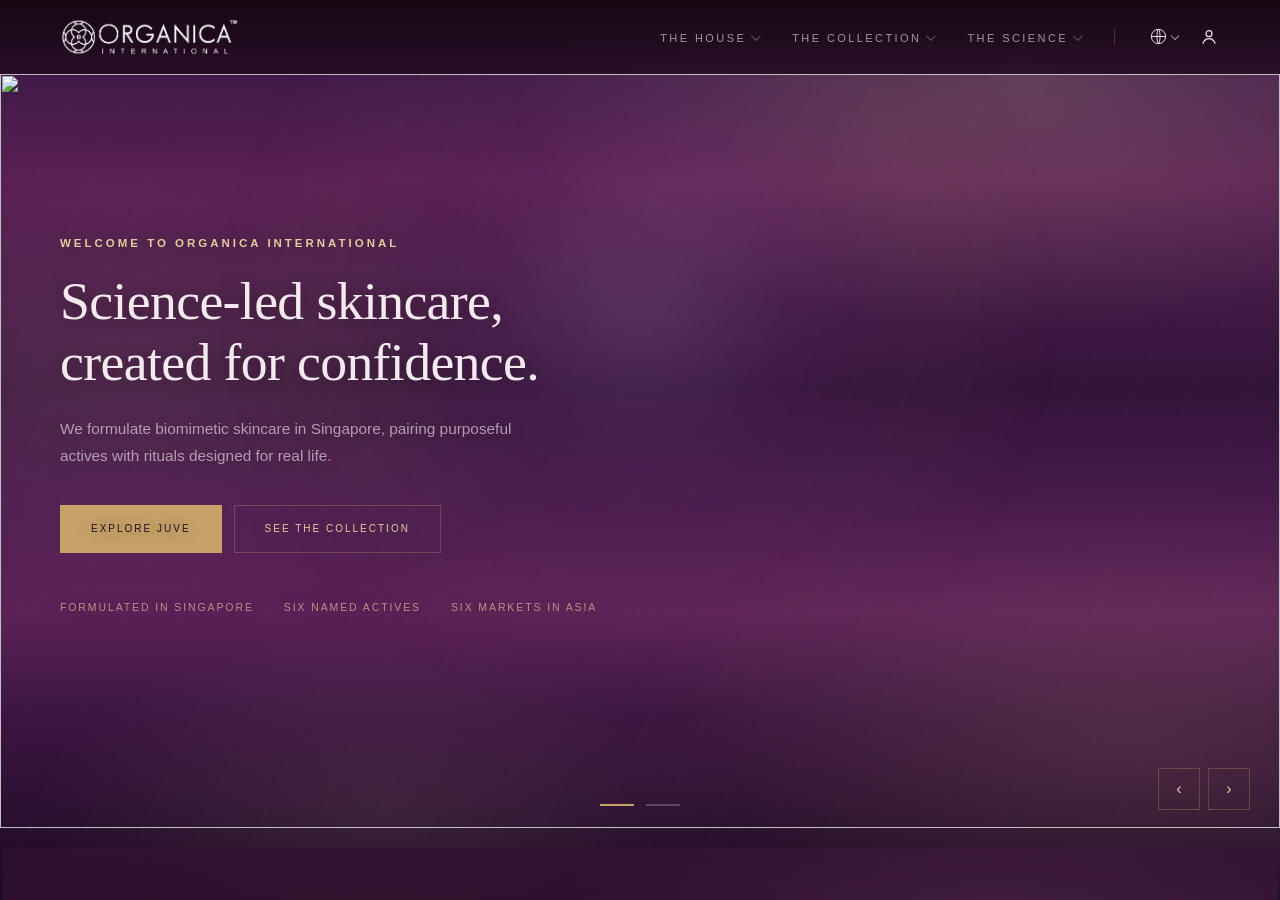
==== index.html @ 096756c6 "update" ====
<!DOCTYPE html>
<html lang="en">
<head>
<meta charset="utf-8">
<meta name="viewport" content="width=device-width, initial-scale=1">
<title>Home — Organica International</title>
<link rel="stylesheet" href="assets/css/style.css?v=47">
</head>
<body class="home-page">
<header id="hdr">
  <div class="wrap nav">
    <a class="mark" href="index.html"><img src="assets/images/brand/logo.png" alt="Organica International"></a>
    <div class="navright">
      <div class="navlink">
        <a href="index.html" data-i="nav_house">The House<span class="car"></span></a>
        <div class="navdrop">
          <a href="house.html#story" data-i="d_story">About Us</a>
          <a href="house.html#contact" data-i="d_contact">Contact Us</a>
        </div>
      </div>
      <div class="navlink">
        <a href="shop.html" data-i="nav_collection">The Collection<span class="car"></span></a>
        <div class="navdrop">
          <a href="product-juve.html">JUVE</a>
          <a href="product-mask.html">Bright Mask</a>
          <a href="product-prepe.html">ProBio Prepé</a>
        </div>
      </div>
      <div class="navlink">
        <a href="learn.html" data-i="nav_science">The Science<span class="car"></span></a>
        <div class="navdrop">
          <a href="learn.html#blog" data-i="d_blog">Blog Posts</a>
          <a href="learn.html#videos" data-i="d_videos">Videos</a>
        </div>
      </div>
      <span class="navsep"></span>
      <div class="navicons">
        <div class="lang" id="lang">
          <button class="lang-btn" onclick="event.stopPropagation();document.getElementById('lang').classList.toggle('open')" aria-label="Language">
            <svg viewBox="0 0 24 24" width="19" height="19" stroke="currentColor" stroke-width="1.2" fill="none"><circle cx="12" cy="12" r="9"/><path d="M3 12h18M12 3c2.6 2.7 2.6 15.3 0 18M12 3c-2.6 2.7-2.6 15.3 0 18"/></svg>
            <span class="car"></span>
          </button>
          <div class="langmenu">
            <button onclick="setLang('en')" data-l="en">English</button>
            <button onclick="setLang('zh')" data-l="zh">中文</button>
            <button onclick="setLang('th')" data-l="th">ไทย</button>
            <button onclick="setLang('ko')" data-l="ko">한국어</button>
            <button onclick="setLang('ja')" data-l="ja">日本語</button>
          </div>
        </div>
        <button class="icon-btn" onclick="openAcct('signin')" aria-label="Account" data-i-title="nav_account">
          <svg viewBox="0 0 24 24"><circle cx="12" cy="8" r="3.6"/><path d="M4.5 20c1.6-4 5-6 7.5-6s5.9 2 7.5 6"/></svg>
        </button>
        <button class="burger" type="button" onclick="toggleDrawer(event)" aria-label="Open navigation" aria-controls="drawer" aria-expanded="false"><i></i><i></i><i></i></button>
      </div>
    </div>
  </div>
</header>

<nav class="drawer" id="drawer" aria-label="Mobile navigation">
  <div class="drawer-group"><div class="drawer-row"><a href="index.html" data-i="nav_house">The House</a><button class="drawer-toggle" type="button" onclick="toggleDrawerGroup(event,this)" aria-label="Show House links" aria-expanded="false"><i></i></button></div><div class="drawer-panel"><a class="drawer-sub" href="house.html#story" data-i="d_story">About Us</a><a class="drawer-sub" href="house.html#contact" data-i="d_contact">Contact Us</a></div></div>
  <div class="drawer-group"><div class="drawer-row"><a href="shop.html" data-i="nav_collection">The Collection</a><button class="drawer-toggle" type="button" onclick="toggleDrawerGroup(event,this)" aria-label="Show Collection links" aria-expanded="false"><i></i></button></div><div class="drawer-panel"><a class="drawer-sub" href="product-juve.html">JUVE</a><a class="drawer-sub" href="product-mask.html">Bright Mask</a><a class="drawer-sub" href="product-prepe.html">ProBio Prepé</a></div></div>
  <div class="drawer-group"><div class="drawer-row"><a href="learn.html" data-i="nav_science">The Science</a><button class="drawer-toggle" type="button" onclick="toggleDrawerGroup(event,this)" aria-label="Show Science links" aria-expanded="false"><i></i></button></div><div class="drawer-panel"><a class="drawer-sub" href="learn.html#blog" data-i="d_blog">Blog Posts</a><a class="drawer-sub" href="learn.html#videos" data-i="d_videos">Videos</a></div></div>
</nav>

<!-- Landing-only scroll viewport. All snap and motion rules are scoped to this wrapper. -->
<div id="landing-page-wrapper">
<main>
<section class="hero" id="top">
  <div class="slides" id="slides">
    <div class="slide hero-art-slide on">
      <img class="hero-art-bg" src="assets/images/hero/Banner%20main.png" alt="" aria-hidden="true">
      <div class="wrap sgrid">
        <div class="scopy">
          <p class="eyebrow" data-i="s1_eyebrow">Welcome to Organica International</p>
          <h1 data-i="s1_h">Science-led skincare, created for confidence.</h1>
          <p class="lede" data-i="s1_p">We formulate biomimetic skincare in Singapore, pairing purposeful actives with rituals designed for real life.</p>
          <div class="scta">
            <a class="btn btn-solid" href="product-juve.html" data-i="s1_cta1">Explore JUVE</a>
            <a class="btn btn-ghost" href="shop.html" data-i="s1_cta2">See the collection</a>
          </div>
          <div class="smeta">
            <span data-i="s1_m1">Formulated in Singapore</span>
            <span data-i="s1_m2">Six named actives</span>
            <span data-i="s1_m3">Six markets in Asia</span>
          </div>
        </div>
        <div class="stage"><img class="hbottle" src="[data-uri]" alt="JUVE facial mist"></div>
      </div>
    </div>
    <div class="slide slide-media slide-banner">
      <picture>
        <source media="(max-width: 700px)" srcset="assets/images/hero/Banner%202%20Mobile.jpg">
        <img class="simg" src="assets/images/hero/Banner%202.jpg" alt="Organica product banners for JUVE, Bright+ and ProBio Prepé">
      </picture>
    </div>
  </div>
  <div class="dots" id="dots"></div>
  <div class="arrows"><button onclick="go(-1)" aria-label="Previous">‹</button><button onclick="go(1)" aria-label="Next">›</button></div>
</section>

<section class="tagline discovery-chapter" id="discover-organica"><div class="wrap discovery-heading">
  <p class="eyebrow" data-i="discover_organica">Discover Organica</p>
  <h2 data-i="tag_h">Formulated close to home. Explained all the way through.</h2>
  <p class="tag-p" data-i="tag_p">Organica International is the skincare arm of a Singapore beauty group with forty years behind it — built for Asian skin and climate rather than adapted from somewhere else, with every active named so nothing has to be taken on faith.</p>
</div>
<div class="wrap discovery-destinations">
  <div class="explore">
    <a class="expcard" href="house.html">
      <div class="ph-bg"><img src="assets/images/landing/The house.png" alt="Organica skincare specialist examining a formulation in the laboratory"></div>
      <div class="body">
        <span class="n">01</span>
        <h3 data-i="e1_h">The House</h3>
        <p data-i="e1_p">Discover the heritage, expertise and milestones that shaped Organica’s approach to purposeful skincare.</p>
        <span class="go2"><span></span><em style="font-style:normal" data-i="t_go">Enter</em></span>
      </div>
    </a>
    <a class="expcard" href="shop.html">
      <div class="ph-bg"><img src="assets/images/landing/The Collection.png" alt="The Organica skincare collection arranged in a formulation laboratory"></div>
      <div class="body">
        <span class="n">02</span>
        <h3 data-i="e2_h">The Collection</h3>
        <p data-i="e2_p">Explore biomimetic skincare created around purposeful actives, complementary rituals and clearly explained formulations.</p>
        <span class="go2"><span></span><em style="font-style:normal" data-i="t_go">Enter</em></span>
      </div>
    </a>
    <a class="expcard" href="learn.html">
      <div class="ph-bg"><img src="assets/images/landing/The Science.png" alt="Skincare formulation science illustrated with molecular structures and serum textures"></div>
      <div class="body">
        <span class="n">03</span>
        <h3 data-i="e3_h">The Science</h3>
        <p data-i="e3_p">Discover the ingredients, formulation technologies and guided rituals behind visible, effective skincare results.</p>
        <span class="go2"><span></span><em style="font-style:normal" data-i="t_go">Enter</em></span>
      </div>
    </a>
  </div>
  <a class="discovery-next" href="#guided-rituals"><span data-i="see_guided_rituals">See Guided Rituals</span><i aria-hidden="true">&#8595;</i></a>
</div></section>

<section class="section home-video" id="guided-rituals"><div class="wrap">
  <div class="shead" style="text-align:center;max-width:none">
    <p class="eyebrow" data-i="home_vid_eyebrow">Guided Rituals</p>
    <h2 data-i="home_vid_h">Discover the Rituals Behind Radiant Skin</h2>
    <p class="ritual-intro" data-i="home_vid_p">A curated video guide to using each Organica ritual with clarity and confidence.</p>
  </div>
  <div class="ritual-carousel" id="ritualCarousel" tabindex="0" aria-label="Organica ritual videos">
    <button class="ritual-arrow ritual-prev" type="button" aria-label="Previous video">‹</button>
    <div class="ritual-viewport">
      <div class="ritual-track">
        <a class="vidcard ritual-slide" href="https://youtu.be/va2E1YOjwcc" target="_blank" rel="noopener">
          <div class="frame"><img src="assets/images/video/video-thumb-juve.jpg" alt="JUVE video"><div class="play"></div></div>
          <div class="b"><h4 data-i="home_vid_juve_h">Rediscover the Beauty of Youthful-Looking Skin | JUVE Biomimetic Stem Cell Activator</h4></div>
        </a>
        <a class="vidcard ritual-slide" href="https://youtu.be/pMdF0AbaLTM" target="_blank" rel="noopener">
          <div class="frame"><img src="assets/images/video/video-thumb-brightmask.jpg" alt="Bright+ video"><div class="play"></div></div>
          <div class="b"><h4 data-i="home_vid_mask_h">90 Days to Brighter, Smoother &amp; Radiant-Looking Skin | Discover Bright+ Fullerene Fibre Silk Mask</h4></div>
        </a>
        <a class="vidcard ritual-slide" href="https://youtu.be/SM0hr0c4k_A?si=zeN3kI72yrWNc-8s" target="_blank" rel="noopener">
          <div class="frame"><img src="assets/images/video/video-thumb-prepe.jpg" alt="ProBio Prepé video"><div class="play"></div></div>
          <div class="b"><h4 data-i="home_vid_prepe_h">Not Your Average Cleanser, ProBio Prepé | 6-in-1 Probiotic Skincare Innovation</h4></div>
        </a>
      </div>
    </div>
    <button class="ritual-arrow ritual-next" type="button" aria-label="Next video">›</button>
    <div class="ritual-dots" aria-label="Choose a video"></div>
  </div>
</div></section>

</main>
<footer>
  <div class="wrap">
    <div class="fgrid">
      <div>
        <a class="mark footer-mark" href="index.html"><img src="assets/images/brand/logo.png" alt="Organica International"></a>
        <p style="margin-top:16px;max-width:34ch" data-i="footer_desc">Biomimetic skincare formulated in Singapore, sold across six markets in Asia.</p>
      </div>
      <div><h4 data-i="f_shop">Discover</h4><ul>
        <li><a href="product-juve.html">JUVE</a></li>
        <li><a href="product-mask.html">Bright Mask</a></li>
        <li><a href="product-prepe.html">ProBio Prepé</a></li></ul></div>
      <div><h4 data-i="f_company">Company</h4><ul>
        <li><a href="house.html" data-i="nav_house">The House</a></li>
        <li><a href="learn.html" data-i="nav_learn">Learn</a></li>
        <li></li>
        <li><a href="house.html#contact" data-i="f_contact">Contact</a></li></ul></div>
    </div>
    <div class="fbase">
      <span data-i="footer_copyright">© 2026 Organica International</span>
    </div>
  </div>
</footer>
</div>

<div class="scrim" id="scrim" onclick="closeAcct()"></div>
<aside class="acct" id="acct" role="dialog" aria-label="Account">
  <div class="atop">
    <p class="eyebrow" data-i="nav_account">Account</p>
    <button onclick="closeAcct()" aria-label="Close" style="font-size:21px">×</button>
  </div>
  <p class="gate" id="gatemsg"></p>
  <div class="atabs" id="atabs">
    <button class="on" onclick="atab('signin')" data-i="a_signin">Sign in</button>
    <button onclick="atab('create')" data-i="a_create">Create account</button>
  </div>
  <div class="abody">
    <div id="v-signin">
      <div class="field"><label data-i="a_email">Email</label><input type="email" placeholder="you@email.com"></div>
      <div class="field"><label data-i="a_pw">Password</label><input type="password" placeholder="••••••••"></div>
      <button class="btn btn-solid" onclick="atab('member')" data-i="a_signin">Sign in</button>
      <p class="helper"><a href="#" data-i="a_forgot">Reset your password</a></p>
      <div class="divider" data-i="or">or</div>
      <p class="helper" data-i="a_guest">You can also check out as a guest. We will create an account for you on the confirmation page, with your order already in it.</p>
    </div>
    <div id="v-create" class="hidden">
      <div class="field"><label data-i="a_name">Name</label><input placeholder="Full name"></div>
      <div class="field"><label data-i="a_email">Email</label><input type="email" placeholder="you@email.com"></div>
      <div class="field"><label data-i="a_pw">Password</label><input type="password" placeholder="At least 8 characters"></div>
      <button class="btn btn-solid" onclick="atab('member')" data-i="a_create">Create account</button>
      <p class="helper" data-i="a_createnote">An account saves your delivery details, tracks your course, and holds the credit earned on every order.</p>
    </div>
    <div id="v-member" class="hidden">
      <p class="eyebrow" data-i="a_signedin">Signed in</p>
      <h3 style="margin:8px 0 24px;font-size:26px">Fei</h3>
      <div class="bals">
        <div class="bal"><p class="k" data-i="a_credit">Store credit</p><p class="v">&mdash;</p><p class="s" data-i="a_credit_s">Applied at checkout</p></div>
        <div class="bal"><p class="k" data-i="a_referrals">Referrals</p><p class="v">&mdash;</p><p class="s" data-i="a_referrals_s">Credit earned</p></div>
      </div>
      <p class="eyebrow" style="margin-bottom:4px" data-i="a_current">Current course</p>
      <div class="arow"><strong>JUVE</strong><span>&mdash;</span></div>
      <div class="arow"><strong data-i="a_next">Next delivery</strong><span data-i="not_scheduled">Not scheduled</span></div>
      <div class="arow"><strong data-i="a_orders">Order history</strong><span>&mdash;</span></div>
      <div class="arow"><strong data-i="a_addr">Delivery address</strong><span data-i="edit">Edit</span></div>
      <button class="btn btn-ghost" style="margin-top:24px;width:100%" onclick="atab('signin')" data-i="a_signout">Sign out</button>
    </div>
  </div>
</aside>

<script src="assets/js/app.js?v=28"></script>
</body>
</html>
---- assets/css/style.css ----
:root{
  --gold:#C6A268; --gold-lt:#E4CB9E; --gold-dim:rgba(198,162,104,.3);
  --rose:#B4738D; --txt:#F3E9EE; --txt-dim:rgba(243,233,238,.62); --txt-fade:rgba(243,233,238,.4);
  --glass:rgba(255,255,255,.045); --glass-hi:rgba(255,255,255,.08);
  --display:"Didot","Bodoni MT","Playfair Display",Georgia,serif;
  --body:"Helvetica Neue",Helvetica,Arial,sans-serif;
  --sans:var(--body);
  --plum-950:#1B0916;
  --plum-900:#220B20;
  --plum-800:#32122F;
  --line:rgba(198,162,104,.22);
  --ease-luxe:cubic-bezier(.22,1,.36,1);
  --content:1220px;
  --radius-sm:2px;
  --nav:74px;
}
*{box-sizing:border-box;margin:0;padding:0}
html{scroll-behavior:smooth;background:#1B0916}
body{
  font-family:var(--body);font-size:16px;line-height:1.65;color:var(--txt);
  -webkit-font-smoothing:antialiased;overflow-x:hidden;
  background:linear-gradient(180deg,
    #33123F 0%, #431A4A 9%, #571F52 20%, #451A47 31%,
    #33143A 43%, #481A4C 56%, #5B2258 68%, #3B1540 80%,
    #2A0F30 91%, #1C0A22 100%);
  background-attachment:scroll;
}
body::before{content:"";position:fixed;inset:0;z-index:0;pointer-events:none;
  background:
    radial-gradient(65% 44% at 80% 10%,rgba(228,203,158,.2),transparent 62%),
    radial-gradient(55% 42% at 10% 42%,rgba(196,120,150,.22),transparent 64%),
    radial-gradient(60% 44% at 88% 82%,rgba(198,162,104,.16),transparent 66%),
    radial-gradient(40% 30% at 30% 90%,rgba(228,203,158,.1),transparent 70%)}
body::after{content:"";position:fixed;inset:0;z-index:0;pointer-events:none;opacity:.5;
  background:repeating-linear-gradient(114deg,rgba(228,203,158,.035) 0 1px,transparent 1px 52px)}
main,header,footer,.overlay,.acct,.scrim{position:relative;z-index:1}
a{color:inherit;text-decoration:none}
button{font:inherit;cursor:pointer;border:0;background:none;color:inherit}
:focus-visible{outline:2px solid var(--gold);outline-offset:3px}
h1,h2,h3{font-family:var(--display);font-weight:400;line-height:1.12}
h2{font-size:clamp(32px,4.8vw,58px)}
.wrap{max-width:1220px;margin:0 auto;padding:0 30px}
.eyebrow{font-size:11.5px;letter-spacing:.3em;text-transform:uppercase;color:var(--gold-lt);font-weight:600}
.lede{font-size:16.5px;line-height:1.75;color:var(--txt-dim);max-width:56ch}
.section{padding:110px 0;position:relative;z-index:1}
.shead{max-width:900px;margin-bottom:52px}
.shead h2{margin:14px 0 16px}
.ph{border:1px dashed rgba(198,162,104,.7);padding:2px 8px;font-size:11px;color:var(--gold-lt);display:inline-block;background:rgba(198,162,104,.08);letter-spacing:.04em}
.btn{display:inline-block;padding:15px 32px;font-size:10.5px;letter-spacing:.22em;text-transform:uppercase;border:1px solid var(--gold);transition:.3s;text-align:center;white-space:nowrap}
.btn-solid{background:var(--gold);color:#25101F;border-color:var(--gold)}
.btn-solid:hover{background:var(--gold-lt);border-color:var(--gold-lt)}
.btn-ghost{color:var(--gold-lt);border-color:var(--gold-dim)}
.btn-ghost:hover{background:rgba(198,162,104,.12);border-color:var(--gold)}

/* ================== NAV ================== */
header{position:fixed;inset:0 0 auto 0;z-index:70;transition:background .35s,box-shadow .35s,backdrop-filter .35s}
header::before{content:"";position:absolute;inset:0;background:linear-gradient(rgba(20,7,16,.55),transparent);transition:opacity .35s;pointer-events:none}
header.solid{background:rgba(30,11,24,.86);backdrop-filter:blur(18px);box-shadow:0 1px 0 rgba(198,162,104,.18)}
header.solid::before{opacity:0}
.nav{display:flex;align-items:center;height:var(--nav);position:relative;z-index:2}
.mark{font-family:var(--display);font-size:18px;letter-spacing:.24em;color:var(--txt);white-space:nowrap;margin-right:auto}
.mark small{display:block;font-family:var(--body);font-size:7.5px;letter-spacing:.36em;color:var(--txt-fade);margin-top:3px}
.mark img{display:block;height:38px;width:auto}
.navright{display:flex;align-items:center;gap:34px}
.navright a,.navright>button{font-size:11px;letter-spacing:.22em;text-transform:uppercase;color:var(--txt-dim);transition:color .25s;white-space:nowrap}
.navright a:hover,.navright>button:hover{color:var(--txt)}
.navsep{width:1px;height:16px;background:rgba(198,162,104,.28)}
.cart{display:flex;align-items:center;gap:8px}
.cart .n{display:grid;place-items:center;min-width:17px;height:17px;border-radius:9px;background:var(--gold);color:#25101F;font-size:10px;letter-spacing:0;padding:0 5px}
.globe{display:grid;place-items:center;width:20px;height:20px}
.globe svg{width:17px;height:17px;stroke:currentColor;fill:none;stroke-width:1.1}
.lang{position:relative;display:flex;align-items:center}
.langmenu{position:absolute;top:calc(100% + 16px);right:0;background:rgba(38,15,30,.97);backdrop-filter:blur(18px);border:1px solid rgba(198,162,104,.25);min-width:158px;padding:6px 0;opacity:0;visibility:hidden;transform:translateY(-6px);transition:.22s;box-shadow:0 18px 46px rgba(0,0,0,.45)}
.lang.open .langmenu{opacity:1;visibility:visible;transform:none}
.langmenu button{display:block;width:100%;text-align:left;padding:10px 18px;font-size:13px;letter-spacing:.03em;text-transform:none;color:var(--txt-dim)}
.langmenu button:hover{background:rgba(198,162,104,.12);color:var(--txt)}
.langmenu button[aria-current="true"]{color:var(--gold-lt)}
.burger{display:none;flex-direction:column;gap:4px;width:22px}
.burger i{height:1px;background:currentColor}
.drawer{position:fixed;inset:var(--nav) 0 auto 0;background:rgba(30,11,24,.97);backdrop-filter:blur(18px);border-bottom:1px solid rgba(198,162,104,.2);transform:translateY(-130%);transition:transform .4s cubic-bezier(.22,1,.36,1);z-index:65;padding:10px 30px 24px}
.drawer.open{transform:none}
.drawer a{display:block;padding:16px 0;font-size:12px;letter-spacing:.22em;text-transform:uppercase;border-bottom:1px solid rgba(198,162,104,.16);color:var(--txt-dim)}
.drawer a.drawer-sub{padding:10px 0 10px 18px;font-size:10px;letter-spacing:.14em;color:var(--gold-lt);border-bottom-color:rgba(198,162,104,.1)}

/* ================== HERO CAROUSEL ================== */
.hero{position:relative;min-height:92svh;padding-top:var(--nav);overflow:hidden}
.slides{position:relative;min-height:calc(92svh - var(--nav))}
.slide{position:absolute;inset:0;opacity:0;visibility:hidden;transition:opacity .9s ease,visibility .9s;display:flex;align-items:center}
.slide.on{opacity:1;visibility:visible}
.sgrid{display:grid;grid-template-columns:1.02fr .98fr;gap:30px;align-items:center;width:100%}
.scopy{padding:40px 0 90px}
.slide h1{font-size:clamp(32px,4.2vw,54px);margin:20px 0 24px}
.scta{display:flex;gap:12px;flex-wrap:wrap;margin-top:36px}
.smeta{margin-top:46px;display:flex;gap:30px;flex-wrap:wrap;font-size:10.5px;letter-spacing:.18em;text-transform:uppercase;color:rgba(228,203,158,.66)}
.stage{position:relative;display:grid;place-items:center;padding:20px 0}
.stage::before{content:"";position:absolute;width:74%;aspect-ratio:1;border-radius:50%;background:radial-gradient(rgba(228,203,158,.24),transparent 68%)}
.hbottle{position:relative;height:min(80svh,720px);width:auto;filter:drop-shadow(0 40px 70px rgba(12,4,10,.66));animation:float 7s ease-in-out infinite}
@keyframes float{0%,100%{transform:translateY(0)}50%{transform:translateY(-16px)}}
.slot{width:100%;aspect-ratio:4/3;border:1px dashed rgba(198,162,104,.5);display:grid;place-items:center;gap:10px;text-align:center;padding:30px;background:rgba(198,162,104,.05)}
.slide-media{overflow:hidden;align-items:flex-start;padding-top:142px}
.slide-media .simg{width:100%;height:auto;display:block;animation:pulse 6s ease-in-out infinite}
.slide-banner{align-items:stretch;padding-top:0;background:#1a081c}
.slide-banner picture{position:absolute;inset:0;display:block}
.slide-banner .simg{width:100%;height:100%;max-height:none;object-fit:cover;object-position:center;animation:none}
@keyframes pulse{0%,100%{transform:scale(1)}50%{transform:scale(1.03)}}
.dots{position:absolute;bottom:22px;left:50%;transform:translateX(-50%);display:flex;gap:12px;z-index:4}
.dots button{width:34px;height:2px;background:rgba(243,233,238,.24);transition:.3s;position:relative}
.dots button.on{background:var(--gold)}
.arrows{position:absolute;bottom:18px;right:30px;display:flex;gap:8px;z-index:4}
.arrows button{width:42px;height:42px;border:1px solid var(--gold-dim);display:grid;place-items:center;transition:.25s;color:var(--gold-lt)}
.arrows button:hover{background:rgba(198,162,104,.14);border-color:var(--gold)}

/* Landing hero artwork
   The supplied campaign banner is the visual layer. The real site controls remain
   above it so links, translations, keyboard focus and analytics keep working. */
.home-page #hdr{
  background:linear-gradient(180deg,rgba(28,8,26,.96),rgba(38,12,36,.88));
  -webkit-backdrop-filter:blur(12px);
  backdrop-filter:blur(12px)
}
.hero-art-slide{overflow:hidden}
.hero-art-bg{
  position:absolute;
  top:0;
  left:0;
  width:100%;
  height:100%;
  display:block;
  object-fit:cover;
  object-position:center center
}
.hero-art-slide .sgrid{
  position:relative;
  z-index:2;
  width:100%
}
.hero-art-slide .stage{display:none}
.hero-art-slide .scopy{
  position:relative;
  padding:40px 0 90px;
  text-shadow:0 2px 18px rgba(18,4,16,.42)
}

@media(max-width:700px){
  .hero-art-slide .hero-art-bg{
    top:0;
    height:100%;
    object-position:70% center;
    filter:brightness(.72) saturate(.92)
  }
  .hero-art-slide:after{
    content:"";
    position:absolute;
    inset:0;
    z-index:1;
    pointer-events:none;
    background:linear-gradient(180deg,rgba(20,5,18,.04) 0%,rgba(20,5,18,.08) 45%,rgba(20,5,18,.68) 70%,rgba(20,5,18,.94) 100%)
  }
  .hero-art-slide .sgrid{
    height:100%;
    padding:0 16px 74px;
    display:flex;
    align-items:flex-end;
    justify-content:flex-start
  }
  .hero-art-slide .scopy{
    position:relative;
    z-index:2;
    width:min(64vw,250px);
    padding:16px 15px;
    background:linear-gradient(145deg,rgba(29,8,27,.76),rgba(38,17,35,.54));
    border:1px solid rgba(225,199,167,.24);
    -webkit-backdrop-filter:blur(7px);
    backdrop-filter:blur(7px);
    box-shadow:0 20px 50px rgba(12,3,11,.34)
  }
  .hero-art-slide .scopy>:not(.scta){visibility:visible}
  .hero-art-slide .scopy .eyebrow{margin-bottom:8px;font-size:9px;line-height:1.45;letter-spacing:.2em}
  .hero-art-slide .scopy h1{margin:0 0 9px;font-size:clamp(25px,7.1vw,31px);line-height:1.04}
  .hero-art-slide .scopy .lede{margin:0;font-size:11.5px;line-height:1.45;max-width:26em}
  .hero-art-slide .scta{
    position:static;
    display:grid;
    grid-template-columns:1fr;
    gap:8px;
    margin-top:13px
  }
  .hero-art-slide .scta .btn,
  .hero-art-slide .scta .btn:first-child,
  .hero-art-slide .scta .btn:last-child{
    width:100%;
    min-height:42px;
    height:auto;
    padding:9px 10px;
    font-size:8.5px;
    letter-spacing:.14em
  }
  .hero-art-slide .smeta{display:none}

  .slide-banner picture{position:absolute;inset:0;width:100%;height:100%}
  .slide-banner picture .simg{
    position:absolute;
    inset:0;
    width:100%;
    height:100%;
    max-width:none;
    transform:none;
    object-fit:cover;
    object-position:center top
  }
}

/* ================== HOUSE ================== */
.pillars{display:grid;grid-template-columns:repeat(3,1fr);gap:1px;background:rgba(198,162,104,.2);border:1px solid rgba(198,162,104,.2);margin-top:14px}
.pil{background:rgba(30,12,24,.4);backdrop-filter:blur(6px);padding:38px 30px;transition:.35s}
.pil:hover{background:rgba(198,162,104,.09)}
.pil .n{font-family:var(--display);font-size:12px;letter-spacing:.3em;color:var(--gold);display:block;margin-bottom:20px}
.pil h3{font-size:21px;margin-bottom:9px}
.pil p{font-size:14px;color:var(--txt-dim)}

/* ================== COLLECTION ================== */
.cgrid{display:grid;grid-template-columns:1.3fr 1fr 1fr;gap:22px}
.pcard{position:relative;border:1px solid rgba(198,162,104,.22);background:var(--glass);backdrop-filter:blur(8px);overflow:hidden;cursor:pointer;transition:.4s;display:flex;flex-direction:column;text-align:left}
.pcard:hover{border-color:var(--gold);background:var(--glass-hi);transform:translateY(-6px)}
.pcard .art{position:relative;flex:1;min-height:300px;display:grid;place-items:center;overflow:hidden}
.pcard .art::before{content:"";position:absolute;width:60%;aspect-ratio:1;border-radius:50%;background:radial-gradient(rgba(228,203,158,.2),transparent 68%);transition:.5s}
.pcard:hover .art::before{transform:scale(1.2)}
.pcard .art img{position:relative;height:230px;filter:drop-shadow(0 22px 38px rgba(10,3,8,.6));transition:transform .55s cubic-bezier(.22,1,.36,1)}
.pcard:hover .art img{transform:translateY(-10px) scale(1.05)}
.pcard .art .card-photo{position:absolute;inset:0;width:100%;height:100%;object-fit:cover;filter:none;transition:transform .55s cubic-bezier(.22,1,.36,1)}
.pcard:hover .art .card-photo{transform:scale(1.05)}
.pcard .art svg{position:relative;width:150px;height:150px;transition:transform .55s cubic-bezier(.22,1,.36,1)}
.pcard:hover .art svg{transform:translateY(-10px) scale(1.05)}
.pcard.hero-item{grid-row:span 1}
.pcard.hero-item .art img{height:330px}
.pbody{padding:26px 28px 28px;border-top:1px solid rgba(198,162,104,.16)}
.pkind{font-size:9.5px;letter-spacing:.26em;text-transform:uppercase;color:var(--gold);margin-bottom:10px}
.pbody h3{font-size:26px;margin-bottom:8px}
.pbody p{font-size:13.5px;color:var(--txt-dim)}
.popen{margin-top:20px;display:flex;align-items:center;gap:10px;font-size:10px;letter-spacing:.22em;text-transform:uppercase;color:var(--gold-lt)}
.popen span{width:26px;height:1px;background:var(--gold);transition:.35s}
.pcard:hover .popen span{width:44px}

/* ================== PRODUCT OVERLAY ================== */
.overlay{position:fixed;inset:0;z-index:96;background:linear-gradient(160deg,#2A0E22,#170710);
  transform:translateY(100%);transition:transform .55s cubic-bezier(.22,1,.36,1);overflow-y:auto}
.overlay.on{transform:none}
.ovtop{position:sticky;top:0;z-index:5;display:flex;justify-content:space-between;align-items:center;
  padding:20px 30px;background:rgba(23,7,16,.8);backdrop-filter:blur(16px);border-bottom:1px solid rgba(198,162,104,.18)}
.ovtop .eyebrow{color:var(--gold)}
.ovclose{width:40px;height:40px;border:1px solid var(--gold-dim);display:grid;place-items:center;font-size:20px;color:var(--gold-lt);transition:.25s}
.ovclose:hover{background:rgba(198,162,104,.14)}
.ovgrid{display:grid;grid-template-columns:.95fr 1.05fr;gap:56px;align-items:start;padding:52px 0 90px}
.ovstage{position:sticky;top:120px;display:grid;place-items:center;padding:20px 0}
.ovstage::before{content:"";position:absolute;width:62%;aspect-ratio:1;border-radius:50%;background:radial-gradient(rgba(228,203,158,.22),transparent 68%)}
.ovstage img{position:relative;height:min(58svh,520px);filter:drop-shadow(0 34px 56px rgba(8,2,7,.66));animation:float 8s ease-in-out infinite}
.ovstage svg.illo{position:relative;width:min(46svh,360px);height:auto}
.ovhead h2{font-size:clamp(34px,4.6vw,58px);margin-bottom:14px}
.ovhead .sub{color:var(--txt-dim);max-width:50ch;margin-bottom:30px}
.tabs{display:flex;gap:28px;border-bottom:1px solid rgba(198,162,104,.2);margin-bottom:32px;overflow-x:auto}
.tabs button{padding:0 0 14px;font-size:10.5px;letter-spacing:.22em;text-transform:uppercase;color:var(--txt-fade);border-bottom:1px solid transparent;margin-bottom:-1px;white-space:nowrap;transition:.25s}
.tabs button.on{color:var(--gold-lt);border-bottom-color:var(--gold)}
.tp{display:none;animation:fade .45s ease}
.tp.on{display:block}
@keyframes fade{from{opacity:0;transform:translateY(8px)}to{opacity:1;transform:none}}
.tp p{color:var(--txt-dim);max-width:56ch;margin-bottom:16px}
.tp .note{font-size:13px;color:var(--txt-fade);border-left:1px solid var(--gold-dim);padding-left:16px;margin-top:22px}
/* actives */
.hexes{display:flex;flex-wrap:wrap;gap:10px;margin-bottom:28px}
.hexch{display:flex;align-items:center;gap:11px;padding:11px 18px 11px 12px;border:1px solid rgba(198,162,104,.24);background:rgba(255,255,255,.03);transition:.3s;font-size:13px;color:var(--txt-dim)}
.hexch i{width:26px;height:29px;display:grid;place-items:center;background:rgba(198,162,104,.18);clip-path:polygon(50% 0,100% 25%,100% 75%,50% 100%,0 75%,0 25%);transition:.3s}
.hexch i svg{width:14px;height:14px;stroke:var(--gold-lt);fill:none;stroke-width:1.3}
.hexch:hover{border-color:var(--gold);color:var(--txt)}
.hexch.sel{background:rgba(198,162,104,.16);border-color:var(--gold);color:var(--txt)}
.hexch.sel i{background:var(--gold)}
.hexch.sel i svg{stroke:#25101F}
.adet{border:1px solid rgba(198,162,104,.22);background:rgba(255,255,255,.03);padding:28px 30px;min-height:150px}
.adet .k{font-size:9.5px;letter-spacing:.28em;text-transform:uppercase;color:var(--gold);margin-bottom:11px}
.adet h4{font-family:var(--display);font-weight:400;font-size:25px;margin-bottom:9px}
.adet p{margin-bottom:0}
.adet .inci{margin-top:14px;font-size:12px;color:var(--txt-fade);letter-spacing:.05em}
/* ritual steps */
.steps{counter-reset:s;list-style:none}
.steps li{counter-increment:s;position:relative;padding:0 0 26px 56px;border-left:1px solid rgba(198,162,104,.22);margin-left:16px}
.steps li:last-child{border-left-color:transparent;padding-bottom:0}
.steps li::before{content:counter(s,decimal-leading-zero);position:absolute;left:-16px;top:-2px;width:32px;height:32px;
  display:grid;place-items:center;background:rgba(198,162,104,.16);border:1px solid var(--gold-dim);border-radius:50%;
  font-family:var(--display);font-size:12px;color:var(--gold-lt)}
.steps h4{font-family:var(--display);font-weight:400;font-size:20px;margin-bottom:5px}
.steps p{font-size:14px;margin-bottom:0}
/* course */
.courses{display:grid;gap:14px;margin-bottom:26px}
.crs{display:flex;justify-content:space-between;align-items:center;gap:20px;padding:22px 24px;border:1px solid rgba(198,162,104,.24);background:rgba(255,255,255,.03);cursor:pointer;transition:.3s;text-align:left}
.crs:hover{border-color:var(--gold)}
.crs.sel{border-color:var(--gold);background:rgba(198,162,104,.14)}
.crs .nm{font-family:var(--display);font-size:24px;display:block}
.crs .sm{font-size:12px;color:var(--txt-fade);letter-spacing:.14em;text-transform:uppercase;margin-top:4px;display:block}
.crs .pr{font-family:var(--display);font-size:28px;white-space:nowrap}
.ovbuy{display:flex;gap:12px;flex-wrap:wrap;align-items:center;margin-top:6px}
.ovbuy .fine{font-size:12px;color:var(--txt-fade)}

/* ================== MARKETS ================== */
.mrow{display:grid;grid-template-columns:1.25fr .75fr;gap:56px;align-items:center}
.map{width:100%;height:auto;overflow:visible}
.map .mer{stroke:rgba(228,203,158,.12);stroke-width:.7;fill:none}
.map .halo{stroke:rgba(228,203,158,.2);stroke-width:.8;fill:none}
.map .rt{stroke:rgba(228,203,158,.35);stroke-width:1;fill:none}
.map .sig{stroke:var(--gold-lt);stroke-width:1.6;fill:none;stroke-linecap:round;stroke-dasharray:16 460;animation:travel 4.5s linear infinite}
@keyframes travel{from{stroke-dashoffset:476}to{stroke-dashoffset:0}}
.nd{cursor:pointer}
.nd .rg{fill:none;stroke:rgba(228,203,158,.4);stroke-width:1;opacity:0;transform-origin:center}
.nd.hi .rg,.nd:hover .rg{opacity:1;animation:ripple 2.6s ease-out infinite}
@keyframes ripple{0%{transform:scale(.4);opacity:.7}100%{transform:scale(2.4);opacity:0}}
.nd .core{fill:var(--gold-lt);transition:.3s}
.nd .plate{fill:rgba(228,203,158,.1);stroke:rgba(228,203,158,.28);transition:.3s}
.nd text{font-family:var(--body);font-size:12.5px;fill:var(--txt-dim);letter-spacing:.1em;text-transform:uppercase;transition:.3s}
.nd.hi .plate,.nd:hover .plate{fill:rgba(228,203,158,.26)}
.nd.hi text,.nd:hover text{fill:var(--txt)}
.nd.hi .core,.nd:hover .core{fill:#fff}
.stats{display:grid;gap:0}
.st{padding:26px 0;border-bottom:1px solid rgba(198,162,104,.2)}
.st:first-child{border-top:1px solid rgba(198,162,104,.2)}
.st .v{font-family:var(--display);font-size:clamp(42px,5vw,62px);line-height:1;color:var(--gold-lt)}
.st .k{font-size:10.5px;letter-spacing:.24em;text-transform:uppercase;color:var(--txt-fade);margin-top:10px}
.mlist{list-style:none;margin-top:26px;display:flex;flex-wrap:wrap;gap:8px}
.mlist li{padding:8px 15px;border:1px solid rgba(198,162,104,.24);font-size:11.5px;letter-spacing:.16em;text-transform:uppercase;color:var(--txt-dim);cursor:pointer;transition:.28s}
.mlist li:hover,.mlist li.hi{border-color:var(--gold);color:var(--txt);background:rgba(198,162,104,.12)}

/* ================== FOOTER ================== */
footer{padding:70px 0 38px;font-size:13px;color:var(--txt-dim);border-top:1px solid rgba(198,162,104,.16)}
.footer-mark{display:inline-block}
.footer-mark img{height:38px;width:auto;display:block}
.fgrid{display:grid;grid-template-columns:1.7fr repeat(3,1fr);gap:40px;padding-bottom:42px;border-bottom:1px solid rgba(198,162,104,.14)}
footer h4{font-size:9.5px;letter-spacing:.26em;text-transform:uppercase;color:var(--gold);margin-bottom:16px;font-weight:400}
footer li{list-style:none;margin-bottom:9px}
footer li a:hover{color:var(--gold-lt)}
.fbase{display:flex;justify-content:space-between;gap:18px;padding-top:24px;font-size:11.5px;color:var(--txt-fade);flex-wrap:wrap}

/* ================== ACCOUNT ================== */
.scrim{position:fixed;inset:0;background:rgba(15,5,12,.6);backdrop-filter:blur(4px);opacity:0;pointer-events:none;transition:.35s;z-index:98}
.scrim.on{opacity:1;pointer-events:auto}
.acct{position:fixed;top:0;right:0;height:100%;width:min(430px,100%);z-index:99;overflow-y:auto;
  background:linear-gradient(170deg,#33112A,#1B0916);border-left:1px solid rgba(198,162,104,.2);
  transform:translateX(100%);transition:transform .45s cubic-bezier(.22,1,.36,1)}
.acct.on{transform:none}
.atop{padding:24px 30px;border-bottom:1px solid rgba(198,162,104,.18);display:flex;justify-content:space-between;align-items:center}
.gate{margin:0;padding:16px 30px;background:rgba(198,162,104,.12);border-bottom:1px solid rgba(198,162,104,.2);font-size:13.5px;color:var(--gold-lt);display:none}
.gate.on{display:block}
.atabs{display:flex;border-bottom:1px solid rgba(198,162,104,.18)}
.atabs button{flex:1;padding:16px 0;font-size:10.5px;letter-spacing:.2em;text-transform:uppercase;color:var(--txt-fade);border-bottom:1px solid transparent}
.atabs button.on{color:var(--gold-lt);border-bottom-color:var(--gold)}
.abody{padding:32px 30px 46px}
.field{margin-bottom:18px}
.field label{display:block;font-size:9.5px;letter-spacing:.22em;text-transform:uppercase;color:var(--txt-fade);margin-bottom:8px}
.field input{width:100%;padding:13px 14px;border:1px solid rgba(198,162,104,.28);background:rgba(255,255,255,.04);font-size:15px;font-family:var(--body);color:var(--txt)}
.field input::placeholder{color:rgba(243,233,238,.28)}
.field input:focus{outline:none;border-color:var(--gold)}
.abody .btn{width:100%;margin-top:6px}
.helper{font-size:12.5px;color:var(--txt-dim);margin-top:16px;line-height:1.6}
.helper a{color:var(--gold-lt);border-bottom:1px solid var(--gold-dim)}
.divider{display:flex;align-items:center;gap:12px;margin:26px 0;font-size:9.5px;letter-spacing:.24em;text-transform:uppercase;color:var(--txt-fade)}
.divider::before,.divider::after{content:"";flex:1;height:1px;background:rgba(198,162,104,.2)}
.bals{display:grid;grid-template-columns:1fr 1fr;gap:12px;margin-bottom:24px}
.bal{border:1px solid rgba(198,162,104,.24);padding:18px;background:rgba(255,255,255,.03)}
.bal .k{font-size:9.5px;letter-spacing:.22em;text-transform:uppercase;color:var(--gold);margin-bottom:9px}
.bal .v{font-family:var(--display);font-size:26px}
.bal .s{font-size:11.5px;color:var(--txt-fade);margin-top:3px}
.arow{display:flex;justify-content:space-between;padding:14px 0;border-bottom:1px solid rgba(198,162,104,.16);font-size:13.5px}
.arow span{color:var(--txt-fade)}
.hidden{display:none!important}

/* ================== RESPONSIVE ================== */
@media(max-width:1040px){
  .navright a{display:none}
  .navright{gap:20px}
  .burger{display:flex}
  .sgrid{grid-template-columns:1fr;gap:0}
  .stage{order:-1;padding:26px 0 0}
  .hbottle{height:40svh}
  .scopy{padding:20px 0 100px}
  .pillars{grid-template-columns:1fr}
  .cgrid{grid-template-columns:1fr}
  .pcard .art{min-height:250px}
  .pcard.hero-item .art img{height:270px}
  .ovgrid{grid-template-columns:1fr;gap:32px;padding:34px 0 70px}
  .ovstage{position:static;padding:0}
  .ovstage img{height:34svh}
  .mrow{grid-template-columns:1fr;gap:36px}
  .fgrid{grid-template-columns:1fr 1fr}
}
@media(max-width:560px){
  .arrows{display:none}
  .crs{flex-direction:column;align-items:flex-start;gap:10px}
}
@media(prefers-reduced-motion:reduce){*{animation:none!important;transition:none!important}html{scroll-behavior:auto}}

/* ============ additions for multi-page structure ============ */
.navright a.active{color:var(--txt)}
.navright a.active{border-bottom:1px solid var(--gold);padding-bottom:5px}

/* home teasers */
.teasers{display:grid;grid-template-columns:repeat(4,1fr);gap:20px;margin-top:14px}
.teaser{border:1px solid rgba(198,162,104,.22);background:var(--glass);backdrop-filter:blur(8px);padding:30px 26px;transition:.35s;display:flex;flex-direction:column;text-align:left}
.teaser:hover{border-color:var(--gold);background:var(--glass-hi);transform:translateY(-5px)}
.teaser .n{font-family:var(--display);font-size:12px;letter-spacing:.28em;color:var(--gold);margin-bottom:16px}
.teaser h3{font-size:19px;margin-bottom:9px}
.teaser p{font-size:13px;color:var(--txt-dim);flex:1;margin-bottom:16px}
.teaser .go{font-size:9.5px;letter-spacing:.22em;text-transform:uppercase;color:var(--gold-lt);display:flex;align-items:center;gap:8px}
.teaser .go span{width:20px;height:1px;background:var(--gold);transition:.3s}
.teaser:hover .go span{width:34px}

/* learn page */
.lgrid{display:grid;grid-template-columns:repeat(3,1fr);gap:22px}
.lcard{border:1px solid rgba(198,162,104,.22);background:var(--glass);padding:0;overflow:hidden;transition:.35s}
.lcard:hover{border-color:var(--gold);transform:translateY(-5px)}
.lcard .top{aspect-ratio:16/10;background:linear-gradient(150deg,rgba(198,162,104,.18),rgba(198,162,104,.05));display:grid;place-items:center}
.lcard .top svg{width:56px;height:56px;stroke:var(--gold-lt);fill:none;stroke-width:1}
.lcard .b{padding:22px 24px 26px}
.lcard .kk{font-size:9.5px;letter-spacing:.24em;text-transform:uppercase;color:var(--gold);margin-bottom:9px}
.lcard h3{font-size:19px;margin-bottom:8px}
.lcard p{font-size:13px;color:var(--txt-dim)}
.ilib{display:grid;grid-template-columns:repeat(3,1fr);gap:16px;margin-top:10px}
.ilibcard{border:1px solid rgba(198,162,104,.2);padding:22px 22px 20px;background:rgba(255,255,255,.03)}
.ilibcard .kk{font-size:9px;letter-spacing:.22em;text-transform:uppercase;color:var(--gold);margin-bottom:8px}
.ilibcard h4{font-family:var(--display);font-weight:400;font-size:19px;margin-bottom:7px}
.ilibcard p{font-size:12.5px;color:var(--txt-dim);margin-bottom:8px}
.ilibcard .inci{font-size:11px;color:var(--txt-fade)}

/* page hero (non-home pages) */
.pagehero{padding:calc(var(--nav) + 64px) 0 20px}
.pagehero .eyebrow{margin-bottom:12px}
.pagehero h1{font-size:clamp(36px,5.6vw,64px);margin-bottom:14px;max-width:20ch;text-wrap:balance}

@media(max-width:1040px){
  .teasers{grid-template-columns:1fr 1fr}
  .lgrid{grid-template-columns:1fr}
  .ilib{grid-template-columns:1fr}
}
@media(max-width:640px){ .teasers{grid-template-columns:1fr} }

/* ================= COLLECTION — PRODUCT RUNWAY ================= */
.collection-page{background:#f6f3ef;color:#211820}
.collection-page #hdr{background:linear-gradient(90deg,#230a20,#3c1738);box-shadow:0 8px 26px rgba(29,8,26,.16);color:var(--txt)}
.collection-page main{background:linear-gradient(180deg,#f8f6f2 0%,#f2eee9 100%)}
.collection-page footer{background:linear-gradient(145deg,#3b1435 0%,#220b20 70%,#180817 100%);color:var(--txt-dim);border-top-color:rgba(198,162,104,.2)}
.collection-page footer a{color:var(--txt-dim)}
.collection-page footer .fbase{color:var(--txt-fade)}
.edit-stage-legacy{display:none!important}
.collection-showcase{min-height:calc(100svh - var(--nav));padding:calc(var(--nav) + 30px) 0 64px;overflow:hidden;position:relative}
.collection-showcase::before{content:"";position:absolute;width:520px;height:520px;right:-180px;top:2%;border-radius:50%;background:radial-gradient(circle,rgba(185,117,92,.1),transparent 68%);pointer-events:none}
.collection-intro{display:grid;grid-template-columns:minmax(0,1fr) minmax(340px,.85fr);column-gap:72px;align-items:end;position:relative;z-index:4}
.collection-kicker{grid-column:1/-1;margin-bottom:11px;font-size:9px;letter-spacing:.28em;text-transform:uppercase;color:#9c725e}
.collection-intro h1{font-family:var(--display);font-size:clamp(54px,5vw,76px);font-weight:400;line-height:1;letter-spacing:-.025em;color:#2b2028;white-space:nowrap}
.collection-intro>p:last-child{max-width:55ch;font-size:15px;line-height:1.8;color:#6f646b;padding-bottom:4px}
.collection-runway{height:560px;position:relative;width:min(1180px,calc(100% - 48px));margin:34px auto 0;outline:none;isolation:isolate;overflow:hidden;border:1px solid rgba(76,54,61,.12);background:#fff;box-shadow:0 28px 80px rgba(60,38,45,.1)}
.collection-runway:focus-visible{outline:1px solid rgba(139,91,72,.52);outline-offset:-10px}
.collection-set{position:absolute;z-index:0;inset:0;width:100%;height:100%;object-fit:cover;object-position:center;pointer-events:none;user-select:none;filter:saturate(.78) contrast(.96);opacity:.9}
.collection-product{position:absolute;z-index:2;inset:0;opacity:0;visibility:hidden;pointer-events:none;transition:opacity .65s cubic-bezier(.22,1,.36,1),visibility .65s}
.collection-product.is-active{opacity:1;visibility:visible;pointer-events:auto}
.collection-product-visual{position:absolute;left:62%;bottom:5%;width:390px;height:480px;display:flex;align-items:flex-end;justify-content:center;transform:translateX(-50%) translateY(32px) scale(.9);opacity:.2;filter:blur(8px);transition:transform .9s cubic-bezier(.16,1,.3,1),opacity .6s ease,filter .7s ease}
.collection-product.is-active .collection-product-visual{transform:translateX(-50%) translateY(0) scale(1);opacity:1;filter:none}
.collection-product-visual img{display:block;max-width:100%;max-height:100%;object-fit:contain;filter:drop-shadow(0 30px 24px rgba(68,43,37,.16))}
.visual-juve{width:260px;height:450px;bottom:3%}
.visual-juve img{width:100%;height:100%;object-fit:contain}
.visual-mask{width:510px;height:340px;bottom:7%}
.visual-prepe{width:230px;height:440px;bottom:3%}
.collection-product-copy{position:absolute;z-index:3;left:46px;top:50%;width:340px;padding:28px 30px;transform:translateY(calc(-50% + 22px));opacity:0;background:rgba(255,255,255,.9);border:1px solid rgba(83,57,66,.12);box-shadow:0 18px 50px rgba(69,43,51,.09);backdrop-filter:blur(14px);transition:opacity .6s .12s ease,transform .8s .08s cubic-bezier(.16,1,.3,1)}
.collection-product.is-active .collection-product-copy{opacity:1;transform:translateY(-50%)}
.collection-number,.collection-type{display:inline-block;font-size:9px;letter-spacing:.22em;text-transform:uppercase;color:#9c725e}
.collection-number{padding-right:14px;margin-right:14px;border-right:1px solid rgba(43,32,40,.22)}
.collection-product-copy h2{font-family:var(--display);font-size:46px;font-weight:400;line-height:1;margin:13px 0 12px;color:#2b2028}
.collection-product-copy p{font-size:13.5px;line-height:1.7;color:#746971}
.collection-cta{display:inline-flex;align-items:center;gap:16px;margin-top:24px;padding-bottom:8px;border-bottom:1px solid rgba(43,32,40,.48);font-size:10px;letter-spacing:.18em;text-transform:uppercase;color:#2b2028;transition:gap .3s ease,border-color .3s ease}
.collection-cta:hover{gap:24px;border-color:#a86f58}
.collection-controls{position:absolute;z-index:5;right:30px;bottom:28px;display:flex;align-items:center;gap:16px}
.collection-arrow{width:52px;height:52px;border:1px solid rgba(43,32,40,.25);border-radius:50%;display:grid;place-items:center;font-family:var(--display);font-size:27px;color:#2b2028;background:rgba(255,255,255,.48);backdrop-filter:blur(10px);transition:background .3s ease,transform .3s ease,border-color .3s ease}
.collection-arrow:hover{background:#fff;border-color:rgba(139,91,72,.56);transform:scale(1.06)}
.collection-dots{display:flex;gap:8px;align-items:center}
.collection-dots i{display:block;width:20px;height:2px;background:rgba(43,32,40,.22);transition:width .4s ease,background .4s ease}
.collection-dots i.is-active{width:42px;background:#a86f58}
.collection-hint{display:none}
@media(max-width:800px){
  .collection-showcase{padding:calc(var(--nav) + 24px) 0 36px}
  .collection-intro{display:block;text-align:center;padding-left:24px;padding-right:24px}
  .collection-intro h1{font-size:clamp(48px,14vw,66px);margin-bottom:13px;white-space:normal}
  .collection-intro>p:last-child{font-size:13px;line-height:1.65;margin:auto;max-width:38ch}
  .collection-runway{height:620px;width:calc(100% - 28px);margin-top:26px}
  .collection-set{width:100%;height:100%;object-fit:cover;object-position:center}
  .collection-product-copy{left:18px;right:18px;top:20px;width:auto;padding:20px 18px;text-align:center;transform:translateY(18px)}
  .collection-product.is-active .collection-product-copy{transform:none}
  .collection-product-copy h2{font-size:43px;margin:10px 0 8px}
  .collection-product-copy p{font-size:12.5px;line-height:1.55;max-width:35ch;margin:auto}
  .collection-cta{margin-top:14px}
  .collection-product-visual{left:50%;bottom:8%;height:330px}
  .visual-juve{width:190px;height:330px;bottom:7%}
  .visual-mask{width:355px;height:240px;bottom:10%}
  .visual-prepe{width:170px;height:325px;bottom:7%}
  .collection-controls{left:50%;right:auto;bottom:19px;transform:translateX(-50%)}
  .collection-arrow{width:46px;height:46px}
  .collection-hint{display:none}
}
@media(prefers-reduced-motion:reduce){.collection-product,.collection-product-visual,.collection-product-copy{transition:none}}

/* Full-screen podium composition: background stays fixed; product layer rotates. */
.collection-showcase{height:100svh;min-height:700px;padding:0;background:#32152f}
.collection-showcase::before{display:none}
.collection-intro{position:absolute;z-index:7;top:calc(var(--nav) + 48px);left:max(6vw,calc((100vw - 1240px)/2));display:block;width:min(560px,44vw);padding:0;color:#fff}
.collection-kicker{margin-bottom:10px;color:#e5c995}
.collection-intro h1{font-size:clamp(58px,5.4vw,84px);line-height:.95;color:#fff;text-shadow:0 2px 22px rgba(28,7,25,.24)}
.collection-intro>p:last-child{max-width:48ch;margin-top:17px;padding:0;font-size:14px;line-height:1.65;color:rgba(255,255,255,.78)}
.collection-runway{position:absolute;inset:0;width:100%;height:100%;margin:0;border:0;background:#32152f;box-shadow:none;overflow:hidden}
.collection-set{inset:0;width:100%;height:100%;object-fit:cover;object-position:center;filter:none;opacity:1}
.collection-product-visual{left:50%;bottom:29%;width:360px;height:47%;cursor:pointer;transform:translateX(-50%) translateY(22px) scale(.94);filter:blur(4px);transition:transform .85s cubic-bezier(.16,1,.3,1),opacity .55s ease,filter .65s ease}
.collection-product.is-active .collection-product-visual{transform:translateX(-50%) translateY(0) scale(1);animation:collectionProductFloat 5.5s ease-in-out .9s infinite}
.collection-product-visual:hover{filter:brightness(1.04);transform:translateX(-50%) translateY(-5px) scale(1.018)!important}
.collection-product-visual img{filter:drop-shadow(0 24px 22px rgba(29,10,26,.25))}
.visual-juve{width:260px;height:49%;bottom:29%}
.visual-mask{width:500px;height:35%;bottom:30%}
.visual-prepe{width:220px;height:47%;bottom:29%}
.collection-product-copy{left:auto;right:max(6vw,calc((100vw - 1240px)/2));top:43%;width:310px;padding:0;text-align:right;background:none;border:0;box-shadow:none;backdrop-filter:none;transform:translateY(calc(-50% + 18px))}
.collection-product.is-active .collection-product-copy{transform:translateY(-50%)}
.collection-number,.collection-type,.collection-cta{display:none}
.collection-product-copy h2{font-size:clamp(44px,4vw,64px);margin:0 0 12px;color:#fff;text-shadow:0 2px 20px rgba(24,6,22,.28)}
.collection-product-copy p{font-size:13.5px;line-height:1.65;color:rgba(255,255,255,.8);text-shadow:0 1px 12px rgba(24,6,22,.22)}
.collection-controls{left:50%;right:auto;bottom:5%;transform:translateX(-50%);gap:18px}
.collection-arrow{width:54px;height:54px;border-color:rgba(255,255,255,.56);color:#fff;background:rgba(38,13,35,.3);box-shadow:0 8px 24px rgba(31,8,28,.16)}
.collection-arrow:hover{background:rgba(255,255,255,.22);border-color:#fff}
.collection-dots i{background:rgba(255,255,255,.35)}
.collection-dots i.is-active{background:#e5c995}
@keyframes collectionProductFloat{0%,100%{transform:translateX(-50%) translateY(0) scale(1)}50%{transform:translateX(-50%) translateY(-7px) scale(1.008)}}
@media(max-width:800px){
  .collection-showcase{height:100svh;min-height:700px;padding:0}
  .collection-intro{top:calc(var(--nav) + 26px);left:22px;right:22px;width:auto;text-align:center}
  .collection-kicker{font-size:8px}
  .collection-intro h1{font-size:50px;margin:0}
  .collection-intro>p:last-child{font-size:12px;line-height:1.55;margin:11px auto 0;max-width:36ch}
  .collection-runway{width:100%;height:100%;margin:0}
  .collection-set{object-position:center}
  .collection-product-copy{left:22px;right:22px;top:32%;width:auto;padding:0;text-align:center;background:none;transform:translateY(14px)}
  .collection-product.is-active .collection-product-copy{transform:none}
  .collection-product-copy h2{font-size:40px;margin-bottom:7px}
  .collection-product-copy p{font-size:12px;line-height:1.5;max-width:34ch;margin:auto}
  .collection-product-visual{left:50%;bottom:25%;height:34%}
  .visual-juve{width:180px;height:36%;bottom:25%}
  .visual-mask{width:340px;height:25%;bottom:26%}
  .visual-prepe{width:160px;height:35%;bottom:25%}
  .collection-controls{bottom:5%}
}
@media(prefers-reduced-motion:reduce){.collection-product.is-active .collection-product-visual{animation:none}}

/* Normalized product canvases and centered two-block typography. */
.collection-intro{top:calc(var(--nav) + 34px);left:50%;width:min(720px,82vw);transform:translateX(-50%);text-align:center}
.collection-intro .collection-kicker{display:none}
.collection-intro h1{font-size:clamp(56px,5vw,76px);white-space:normal}
.collection-intro>p:last-child{margin:14px auto 0;max-width:62ch;font-size:14px;line-height:1.6;text-align:center}
.collection-product-visual,.visual-juve,.visual-mask,.visual-prepe{left:50%;bottom:28%;width:min(540px,40vw);height:min(540px,52vh)}
.collection-product-visual img{width:100%;height:100%;max-width:none;max-height:none;object-fit:contain}
.collection-product-copy{left:50%;right:auto;top:auto;bottom:11%;width:min(620px,70vw);padding:0;transform:translateX(-50%) translateY(14px);text-align:center}
.collection-product.is-active .collection-product-copy{transform:translateX(-50%)}
.collection-product-copy h2{font-size:clamp(36px,3.2vw,50px);margin:0 0 7px}
.collection-product-copy p{max-width:58ch;margin:0 auto;font-size:13px;line-height:1.55;text-align:center}
.collection-controls{bottom:3%}
@media(max-width:800px){
  .collection-intro{top:calc(var(--nav) + 22px);left:50%;right:auto;width:calc(100% - 38px);transform:translateX(-50%)}
  .collection-intro h1{font-size:46px}
  .collection-intro>p:last-child{font-size:12px;line-height:1.5}
  .collection-product-visual,.visual-juve,.visual-mask,.visual-prepe{left:50%;bottom:29%;width:min(430px,92vw);height:min(430px,43vh)}
  .collection-product-copy{left:50%;right:auto;top:auto;bottom:12%;width:calc(100% - 40px);transform:translateX(-50%) translateY(12px)}
  .collection-product.is-active .collection-product-copy{transform:translateX(-50%)}
  .collection-product-copy h2{font-size:34px}
  .collection-product-copy p{font-size:11.5px;line-height:1.45}
  .collection-controls{bottom:3%}
}

/* Collection copy hierarchy and product-side annotation. */
.collection-intro h1{color:var(--gold-lt);text-shadow:0 2px 22px rgba(28,7,25,.34)}
.collection-intro>p:last-child{max-width:none;font-size:16px;line-height:1.55;color:rgba(255,255,255,.88);white-space:nowrap}
.collection-product-visual,.visual-juve,.visual-mask,.visual-prepe{left:52%;width:min(620px,46vw);height:min(620px,59vh)}
.collection-product-copy{left:calc(53% + min(245px,18vw));right:auto;top:48%;bottom:auto;width:min(310px,23vw);transform:translateY(calc(-50% + 14px));text-align:left}
.collection-product.is-active .collection-product-copy{transform:translateY(-50%)}
.collection-product-copy h2{font-size:clamp(38px,3.3vw,52px);text-align:left}
.collection-product-copy p{font-size:15px;line-height:1.6;text-align:left;color:rgba(255,255,255,.88)}
@media(max-width:800px){
  .collection-intro>p:last-child{font-size:14px;line-height:1.5;white-space:normal}
  .collection-product-visual,.visual-juve,.visual-mask,.visual-prepe{left:52%;width:min(500px,108vw);height:min(500px,49vh)}
  .collection-product-copy{left:auto;right:18px;top:49%;bottom:auto;width:min(185px,34vw);transform:translateY(calc(-50% + 12px));text-align:left}
  .collection-product.is-active .collection-product-copy{transform:translateY(-50%)}
  .collection-product-copy h2{font-size:31px;text-align:left}
  .collection-product-copy p{font-size:12px;line-height:1.48;text-align:left}
}

/* Podium 1: larger products share the lower platform's exact centre and baseline. */
.collection-set{object-position:50% 50%}
.collection-product-visual,
.visual-juve,
.visual-mask,
.visual-prepe{
  left:50%;
  bottom:17.5%;
  width:min(720px,52vw);
  height:min(720px,68vh);
}
.collection-product-visual img{
  object-position:50% 100%;
  transform-origin:50% 100%;
}
@media(max-width:800px){
  .collection-set{object-position:50% 50%}
  .collection-product-visual,
  .visual-juve,
  .visual-mask,
  .visual-prepe{
    left:50%;
    bottom:17%;
    width:min(560px,116vw);
    height:min(560px,55vh);
  }
}

/* ================= HOUSE — STORYLINE ================= */
.house-page .pagehero{padding-bottom:74px;overflow:hidden}
.house-page .pagehero .wrap{display:grid;grid-template-columns:minmax(0,1fr) 240px;gap:56px;align-items:end;position:relative}
.heritage-hero-copy{max-width:820px}
.house-page .pagehero .lede{max-width:none;font-size:15.5px;line-height:1.8}
.heritage-mark{justify-self:end;width:220px;aspect-ratio:1;border:1px solid rgba(228,203,158,.28);border-radius:50%;display:flex;flex-direction:column;align-items:center;justify-content:center;text-align:center;position:relative;background:radial-gradient(circle,rgba(198,162,104,.12),transparent 68%)}
.heritage-mark::before,.heritage-mark::after{content:"";position:absolute;border:1px solid rgba(228,203,158,.12);border-radius:50%;inset:-18px}
.heritage-mark::after{inset:22px;border-style:dashed;animation:heritageRing 24s linear infinite}
.heritage-mark strong{font-family:var(--display);font-size:64px;font-weight:400;line-height:.9;color:var(--gold-lt)}
.heritage-mark span{font-size:9px;line-height:1.5;letter-spacing:.22em;text-transform:uppercase;color:var(--txt-dim);margin-top:14px}
@keyframes heritageRing{to{transform:rotate(360deg)}}
.storyline{position:relative;padding:0 0 40px}
.heritage-intro{display:grid;grid-template-columns:.82fr 1.18fr;gap:1px;padding:0;margin-bottom:94px;border:1px solid rgba(198,162,104,.22);background:rgba(198,162,104,.18);box-shadow:0 28px 70px rgba(12,3,11,.18)}
.heritage-summary{position:relative;padding:42px 42px 46px;background:linear-gradient(145deg,rgba(255,255,255,.075),rgba(255,255,255,.025));overflow:hidden;transition:background .35s ease,transform .35s ease}
.heritage-summary:hover{background:linear-gradient(145deg,rgba(255,255,255,.105),rgba(255,255,255,.04));transform:translateY(-3px)}
.heritage-summary::after{content:"";position:absolute;width:150px;height:150px;border:1px solid rgba(228,203,158,.12);border-radius:50%;right:-72px;bottom:-82px;transition:transform .5s ease}
.heritage-summary:hover::after{transform:scale(1.16)}
.heritage-summary .eyebrow{margin-bottom:14px}
.heritage-summary p:last-child{color:var(--txt-dim);font-size:15px;line-height:1.75;max-width:58ch}
.heritage-summary-n{position:absolute;right:22px;top:18px;font-family:var(--display);font-size:12px;color:rgba(228,203,158,.52);letter-spacing:.18em}
.heritage-enter{grid-column:1/-1;min-height:112px;padding:22px 28px 22px 42px;background:rgba(18,6,16,.52);display:grid;grid-template-columns:auto minmax(120px,1fr) auto 56px;gap:28px;align-items:center;transition:background .35s ease}
.heritage-enter:hover{background:rgba(29,9,26,.76)}
.heritage-enter-copy{display:flex;flex-direction:column;gap:4px;min-width:180px}
.heritage-enter-copy small{font-size:9px;letter-spacing:.25em;text-transform:uppercase;color:var(--gold)}
.heritage-enter-copy strong{font-family:var(--display);font-size:24px;font-weight:400;color:var(--txt)}
.heritage-enter-track{height:1px;background:rgba(228,203,158,.2);position:relative;overflow:hidden}
.heritage-enter-track i{position:absolute;inset:0 auto 0 0;width:32%;background:linear-gradient(90deg,transparent,var(--gold-lt),transparent);animation:heritageLead 2.8s ease-in-out infinite}
.heritage-enter-year{font-family:var(--display);font-size:26px;color:var(--gold-lt)}
.heritage-enter-arrow{width:48px;height:48px;border:1px solid rgba(228,203,158,.36);border-radius:50%;display:grid;place-items:center;color:var(--gold-lt);font-size:18px;transition:transform .35s ease,background .35s ease}
.heritage-enter:hover .heritage-enter-arrow{transform:translateY(5px);background:rgba(198,162,104,.12)}
@keyframes heritageLead{0%{transform:translateX(-110%)}70%,100%{transform:translateX(420%)}}
.storyline-grid{scroll-margin-top:calc(var(--nav) + 28px)}
.storyline-grid{display:grid;grid-template-columns:170px 1fr 460px;gap:40px;align-items:start}
.storyline-media{position:sticky;top:calc(50vh - 170px);height:340px;align-self:start}
.sl-media-item{position:absolute;inset:0;opacity:0;transition:opacity .3s;
  border:1px dashed rgba(198,162,104,.5);background:rgba(198,162,104,.05);
  display:flex;flex-direction:column;align-items:center;justify-content:center;
  text-align:center;padding:24px;gap:10px}
.sl-media-item.on{opacity:1}
.sl-media-item .yr{font-family:var(--display);font-size:13px;letter-spacing:.2em;color:var(--gold)}
.sl-media-photo{padding:0;border-style:solid;border-color:rgba(198,162,104,.3);overflow:hidden}
.sl-media-photo img{position:absolute;inset:0;width:100%;height:100%;object-fit:cover;object-position:center}
.sl-media-photo .yr{position:absolute;left:16px;bottom:16px;z-index:2;padding:6px 13px;background:rgba(20,7,16,.72);backdrop-filter:blur(6px);border:1px solid rgba(198,162,104,.4)}
.sl-media-photo .mi{opacity:0;transition:opacity .6s ease}
.sl-media-photo .mi.show{opacity:1}
.sl-media-photo .mi:first-of-type{opacity:1}
.sl-media-heritage{border:0;background:transparent;overflow:visible;isolation:isolate;transform:scale(.76);transition:opacity .48s ease,transform .72s cubic-bezier(.22,1,.36,1)}
.sl-media-heritage.on{transform:scale(1.08)}
.sl-media-heritage::before{content:"";position:absolute;inset:10% 8%;z-index:-1;border-radius:50%;background:radial-gradient(circle,rgba(198,162,104,.15),rgba(116,48,104,.08) 48%,transparent 72%);filter:blur(18px);opacity:.8}
.sl-media-heritage .yr{display:none}
.sl-media-heritage img{inset:auto;top:0;left:calc(50% - 170px);width:340px;height:340px;object-fit:contain;clip-path:circle(49.2% at 50% 50%);filter:drop-shadow(0 22px 26px rgba(8,2,7,.32));transform-origin:50% 55%;will-change:transform}
.sl-media-heritage:nth-child(6n+1) img{animation:heritageFloat 7.5s ease-in-out infinite}
.sl-media-heritage:nth-child(6n+2) img{animation:heritageDrift 9s ease-in-out infinite}
.sl-media-heritage:nth-child(6n+3) img{animation:heritageBreathe 8s ease-in-out infinite}
.sl-media-heritage:nth-child(6n+4) img{animation:heritageTilt 10s ease-in-out infinite}
.sl-media-heritage:nth-child(6n+5) img{animation:heritageOrbit 11s ease-in-out infinite}
.sl-media-heritage:nth-child(6n) img{animation:heritageRise 8.5s cubic-bezier(.45,0,.55,1) infinite}
.sl-media-heritage:nth-child(even)::before{animation:heritageGlow 6.5s ease-in-out infinite alternate}
.sl-media-heritage:nth-child(3n)::before{background:radial-gradient(circle,rgba(230,194,150,.17),rgba(86,31,82,.08) 52%,transparent 74%);animation:heritageGlow 8s ease-in-out infinite alternate-reverse}
@keyframes heritageFloat{0%,100%{transform:translateY(0) rotate(0)}50%{transform:translateY(-13px) rotate(.6deg)}}
@keyframes heritageDrift{0%,100%{transform:translateX(-5px) translateY(2px)}50%{transform:translateX(10px) translateY(-7px)}}
@keyframes heritageBreathe{0%,100%{transform:scale(.97)}50%{transform:scale(1.025)}}
@keyframes heritageTilt{0%,100%{transform:rotate(-1.2deg) translateY(3px)}50%{transform:rotate(1.2deg) translateY(-8px)}}
@keyframes heritageOrbit{0%,100%{transform:translate(-5px,4px) rotate(-.5deg)}50%{transform:translate(7px,-8px) rotate(.7deg)}}
@keyframes heritageRise{0%,100%{transform:translateY(7px) scale(.985)}50%{transform:translateY(-10px) scale(1.015)}}
@keyframes heritageGlow{from{opacity:.5;transform:scale(.92)}to{opacity:1;transform:scale(1.08)}}
.sl-media-cutout{border:none;background:none;overflow:visible}
.sl-media-cutout img{position:relative;max-width:118%;max-height:118%;width:auto;height:auto;object-fit:contain;filter:drop-shadow(0 24px 46px rgba(8,2,7,.55));animation:teamFloat 8s ease-in-out infinite}
.sl-media-cutout .yr{position:relative;z-index:1}
.sl-media-circle img{max-width:236%;max-height:236%}
@keyframes teamFloat{0%,100%{transform:translateY(0) scale(1)}50%{transform:translateY(-12px) scale(1.03)}}
.storyline-sticky{position:sticky;top:calc(50vh - 170px);height:340px;align-self:start;display:flex;flex-direction:column;justify-content:center}
.sl-year{font-family:var(--display);font-weight:400;font-size:58px;color:var(--gold-lt);line-height:1;transition:opacity .35s}
.sl-track{width:1px;height:172px;background:rgba(198,162,104,.2);margin:24px 0;position:relative}
.sl-progress{position:absolute;top:0;left:-1px;width:3px;background:var(--gold);height:0;transition:height .4s cubic-bezier(.22,1,.36,1)}
.sl-label{font-size:10.5px;letter-spacing:.2em;text-transform:uppercase;color:var(--txt-dim);transition:opacity .35s;max-width:16ch}

.storyline-feed{display:flex;flex-direction:column;gap:0;padding:14vh 0}
.storyline-feed .sl-item:last-child{margin-bottom:0}
.sl-item{max-width:58ch;min-height:72vh;display:flex;flex-direction:column;justify-content:center;opacity:.2;transform:translateY(22px) scale(.985);transition:opacity .42s ease,transform .5s cubic-bezier(.22,1,.36,1)}
.sl-item.on{opacity:1;transform:none}
.storyline .storyline-sticky,
.storyline .storyline-media{transition:opacity .7s cubic-bezier(.22,1,.36,1),transform .85s cubic-bezier(.22,1,.36,1),filter .7s cubic-bezier(.22,1,.36,1)}
@media (min-width:801px){
  .storyline::after{content:"";position:absolute;z-index:6;left:0;right:0;bottom:-1px;height:min(30vh,280px);pointer-events:none;background:linear-gradient(180deg,rgba(55,20,58,0),rgba(55,20,58,.76) 62%,rgba(55,20,58,.98));opacity:0;transition:opacity .7s cubic-bezier(.22,1,.36,1)}
  .storyline.timeline-exiting::after{opacity:1}
  .storyline.timeline-exiting .storyline-sticky,
  .storyline.timeline-exiting .storyline-media{opacity:0;transform:translateY(-24px) scale(.96);filter:blur(7px);pointer-events:none}
  .storyline.timeline-exiting .sl-item:last-child{opacity:.1;transform:translateY(-16px) scale(.985)}
}
.sl-item.past{opacity:.34;transform:none}
.sl-item .sl-y-mobile{display:none}
.sl-item h3{font-size:clamp(22px,2.4vw,30px);margin-bottom:14px}
.sl-item p{color:var(--txt-dim);font-size:14px;line-height:1.75}

@media(max-width:1040px){
  .house-page .pagehero .wrap{grid-template-columns:minmax(0,1fr) 160px;gap:32px}
  .heritage-mark{width:150px}.heritage-mark strong{font-size:46px}
  .heritage-intro{grid-template-columns:1fr;margin-bottom:62px}
  .heritage-enter{grid-template-columns:auto minmax(80px,1fr) auto 50px}
  .storyline-grid{grid-template-columns:1fr}
  .storyline-sticky{display:none}
  .storyline-media{display:none}
  .storyline-feed{gap:60px;padding:0}
  .sl-item{min-height:0;display:block;opacity:1;transform:none}
  .sl-item .sl-y-mobile{display:block;font-family:var(--display);font-size:13px;letter-spacing:.28em;color:var(--gold);margin-bottom:10px}
}
@media(max-width:700px){
  .house-page .pagehero{padding-bottom:34px!important}
  .house-page .pagehero .wrap{display:block}
  .house-page .pagehero .lede{max-width:none;font-size:14.5px;line-height:1.72}
  .heritage-mark{width:116px;margin:42px 16px 0 auto}
  .heritage-mark strong{font-size:38px}.heritage-mark span{font-size:7px}
  .heritage-intro{margin-left:18px;margin-right:18px}
  .heritage-summary{padding:30px 24px 34px}
  .heritage-summary p:last-child{font-size:14px}
  .heritage-enter{padding:24px;grid-template-columns:1fr auto;gap:18px}
  .heritage-enter-track,.heritage-enter-year{display:none}
  .heritage-enter-copy strong{font-size:21px}
}

/* lighter, flat triptych — no filled boxes, just a top rule */
.triptych{display:grid;grid-template-columns:repeat(3,1fr);gap:44px;border-top:1px solid rgba(198,162,104,.22);padding-top:36px}
.triptych .t{padding:0}
.triptych .n{font-family:var(--display);font-size:12px;letter-spacing:.3em;color:var(--gold);display:block;margin-bottom:14px}
.triptych h3{font-size:19px;margin-bottom:9px}
.triptych p{font-size:13.5px;color:var(--txt-dim)}
@media(max-width:1040px){.triptych{grid-template-columns:1fr;gap:30px}}

.mvgrid{display:grid;grid-template-columns:repeat(2,1fr);gap:28px}
.mvgrid .mv{border:1px solid rgba(198,162,104,.24);background:rgba(255,255,255,.045);padding:40px 36px}
.mvgrid h3{font-family:var(--display);font-size:23px;color:var(--gold-lt);margin-bottom:16px}
.mvgrid p{font-size:15px;color:rgba(243,233,238,.84);line-height:1.85}
@media(max-width:1040px){.mvgrid{grid-template-columns:1fr;gap:22px}}

/* Heritage opening is one complete viewport; timeline begins on the next. */
.heritage-opening{min-height:100svh;display:grid;grid-template-rows:minmax(0,1fr) auto;position:relative;overflow:hidden;padding-bottom:34px}
.house-page .heritage-opening .pagehero{min-height:0;padding:calc(var(--nav) + 44px) 0 34px;display:flex;align-items:center}
.heritage-intro-section{position:relative;z-index:3}
.heritage-intro{margin-bottom:0;grid-template-columns:1fr 1fr;gap:14px;border:0;background:transparent;box-shadow:none}
.heritage-summary{padding:30px 34px 32px;background:linear-gradient(145deg,rgba(31,9,28,.92),rgba(53,19,48,.82));border:1px solid rgba(228,203,158,.24);box-shadow:0 18px 46px rgba(10,2,9,.18);backdrop-filter:none}
.heritage-summary:hover{background:linear-gradient(145deg,rgba(39,12,35,.96),rgba(62,23,56,.88));transform:translateY(-2px);border-color:rgba(228,203,158,.4)}
.heritage-summary::after{border-color:rgba(228,203,158,.1)}
.heritage-summary .eyebrow{margin-bottom:11px;color:var(--gold-lt)}
.heritage-summary p:last-child{font-size:14px;line-height:1.65;color:rgba(243,233,238,.76)}
.heritage-summary-n{color:rgba(228,203,158,.42)}
.heritage-enter{min-height:86px;margin-top:0;border:1px solid rgba(228,203,158,.24);background:linear-gradient(90deg,rgba(16,4,14,.9),rgba(39,11,35,.88));box-shadow:0 18px 48px rgba(9,2,8,.2)}
.heritage-enter:hover{background:linear-gradient(90deg,rgba(24,7,21,.96),rgba(50,16,45,.94))}
.storyline{padding-top:0}
.storyline-grid{min-height:100svh;padding-top:12vh}
@media(max-width:800px){
  .heritage-opening{min-height:100svh;height:auto;display:block;padding-bottom:24px;overflow:visible}
  .house-page .heritage-opening .pagehero{padding:calc(var(--nav) + 30px) 0 28px}
  .heritage-intro{grid-template-columns:1fr;gap:10px;margin-left:18px;margin-right:18px}
  .heritage-summary{padding:23px 22px 25px}
  .heritage-summary p:last-child{font-size:13px;line-height:1.6}
  .heritage-enter{min-height:82px;margin-top:0;padding:17px 18px;grid-template-columns:1fr auto 44px;gap:12px}
  .heritage-enter-track{display:none}
  .storyline-grid{min-height:0;padding-top:64px}
}

/* House: a single, quiet invitation connects the opening to the timeline. */
.heritage-opening{padding-bottom:42px}
.house-page .heritage-opening .pagehero{padding-bottom:22px}
.heritage-hero-copy .lede{max-width:78ch}

/* About Us photographic opening: preserve the image while protecting copy contrast. */
.house-page .heritage-opening{
  background-image:
    linear-gradient(90deg,rgba(24,6,22,.82) 0%,rgba(35,8,31,.67) 34%,rgba(37,9,34,.32) 64%,rgba(20,5,19,.42) 100%),
    linear-gradient(180deg,rgba(18,4,16,.22) 0%,rgba(24,6,22,.08) 44%,rgba(34,9,33,.94) 100%),
    url("../images/Our heritage image /About Us.jpg");
  background-size:cover;
  background-position:center;
  background-repeat:no-repeat;
}
.house-page .heritage-opening::before{
  content:"";
  position:absolute;
  inset:0;
  z-index:0;
  pointer-events:none;
  background:radial-gradient(ellipse at 34% 50%,rgba(68,23,61,.18),transparent 52%);
}
.house-page .heritage-opening .pagehero,
.house-page .heritage-intro-section{position:relative;z-index:1;background:transparent}
.house-page .heritage-hero-copy{padding:28px 32px 30px;border-left:1px solid rgba(228,203,158,.48);background:transparent;text-shadow:0 2px 16px rgba(8,1,7,.72)}
.house-page .heritage-hero-copy .lede{color:rgba(255,247,250,.9)}
.house-page .heritage-mark{background:rgba(24,6,22,.24);box-shadow:0 0 54px rgba(18,4,16,.3);backdrop-filter:blur(2px)}
@media(max-width:800px){
  .house-page .heritage-opening{background-position:58% center}
  .house-page .heritage-hero-copy{padding:24px 22px 26px;background:transparent;border-left-color:rgba(228,203,158,.4);backdrop-filter:none}
}
.heritage-intro{display:flex;justify-content:center;align-items:center;margin:0 auto}
.heritage-portal{
  display:grid;grid-template-columns:auto 36px;align-items:center;column-gap:18px;
  color:var(--txt);padding:12px 0;border:0;border-radius:0;background:transparent;box-shadow:none;
  transition:color .35s ease,transform .45s cubic-bezier(.22,1,.36,1)
}
.heritage-portal::after{content:"";grid-column:1/-1;height:1px;margin-top:9px;background:linear-gradient(90deg,transparent,rgba(228,203,158,.68),transparent);transform:scaleX(.74);transition:transform .45s cubic-bezier(.22,1,.36,1)}
.heritage-portal:hover{transform:translateY(3px);color:var(--gold-lt)}
.heritage-portal:hover::after{transform:scaleX(1)}
.heritage-portal-copy{display:flex;align-items:baseline;gap:14px;text-align:left}
.heritage-portal-copy small{font-size:8px;letter-spacing:.2em;text-transform:uppercase;color:rgba(228,203,158,.68);order:2}
.heritage-portal-copy strong{font-family:var(--sans);font-size:12px;font-weight:500;letter-spacing:.2em;text-transform:uppercase;white-space:nowrap}
.heritage-portal-ring{width:36px;height:36px;display:grid;place-items:center;border-radius:50%;position:relative;border:1px solid rgba(228,203,158,.34);color:var(--gold-lt);overflow:hidden;transition:border-color .35s ease,background .35s ease}
.heritage-portal-ring b{font-size:14px;font-weight:400;transition:transform .4s cubic-bezier(.22,1,.36,1)}
.heritage-portal:hover .heritage-portal-ring{border-color:rgba(228,203,158,.7);background:rgba(198,162,104,.08)}
.heritage-portal:hover .heritage-portal-ring b{transform:translateY(4px)}

/* Blend the photographic opening into the first timeline chapter. */
.house-page .storyline{
  position:relative;isolation:isolate;background:#220921;
}
.timeline-atmosphere{
  position:sticky;z-index:0;top:0;height:100svh;margin-bottom:-100svh;overflow:hidden;pointer-events:none;
  background:linear-gradient(180deg,#220921 0%,#491948 32%,#351337 76%,#21091f 100%);
}
.timeline-atmosphere::before{
  content:"";position:absolute;inset:0;opacity:.3;
  background:
    repeating-linear-gradient(116deg,transparent 0 86px,rgba(232,207,166,.055) 87px,transparent 88px),
    linear-gradient(90deg,transparent,rgba(255,255,255,.025),transparent);
  mask-image:linear-gradient(180deg,transparent,#000 16%,#000 84%,transparent);
}
.timeline-atmosphere::after{
  content:"";position:absolute;width:min(72vw,940px);aspect-ratio:1;left:50%;top:50%;transform:translate(-50%,-50%) rotate(calc(var(--timeline-step,0) * 3deg));
  border:1px solid rgba(228,203,158,.08);border-radius:50%;
  box-shadow:0 0 0 70px rgba(228,203,158,.018),0 0 0 150px rgba(228,203,158,.012);
  transition:transform 1.1s cubic-bezier(.22,1,.36,1),opacity .8s ease;opacity:.72;
}
.timeline-era{position:absolute;inset:-8%;opacity:0;transform:scale(1.08);transition:opacity 1.15s cubic-bezier(.22,1,.36,1),transform 1.45s cubic-bezier(.22,1,.36,1);will-change:opacity,transform}
.timeline-era-origin{background:radial-gradient(circle at 18% 55%,rgba(209,164,119,.22),transparent 28%),radial-gradient(circle at 78% 25%,rgba(130,62,124,.28),transparent 36%)}
.timeline-era-growth{background:radial-gradient(ellipse at 68% 48%,rgba(174,105,164,.3),transparent 34%),radial-gradient(circle at 22% 20%,rgba(213,175,124,.12),transparent 25%)}
.timeline-era-legacy{background:radial-gradient(circle at 28% 64%,rgba(221,186,132,.2),transparent 28%),radial-gradient(ellipse at 78% 38%,rgba(105,53,119,.34),transparent 38%)}
.timeline-era-future{background:radial-gradient(circle at 50% 42%,rgba(152,75,145,.3),transparent 35%),radial-gradient(ellipse at 82% 72%,rgba(214,172,114,.13),transparent 28%)}
.storyline[data-era="origin"] .timeline-era-origin,
.storyline[data-era="growth"] .timeline-era-growth,
.storyline[data-era="legacy"] .timeline-era-legacy,
.storyline[data-era="future"] .timeline-era-future{opacity:1;transform:scale(1)}
.timeline-thread{
  position:absolute;left:8%;right:8%;top:52%;height:1px;opacity:.38;
  background:linear-gradient(90deg,transparent,rgba(228,203,158,.42) 28%,rgba(228,203,158,.12) 70%,transparent);
  transform:translateY(calc((var(--timeline-step,0) - 5) * 7px)) rotate(-5deg);
  box-shadow:0 88px 0 rgba(228,203,158,.055),0 -88px 0 rgba(228,203,158,.045);
  transition:transform 1.1s cubic-bezier(.22,1,.36,1);
}
.house-page .storyline-grid{position:relative;z-index:1}
.house-page .storyline::before{
  content:"";position:absolute;z-index:2;left:0;right:0;top:0;height:220px;pointer-events:none;
  background:linear-gradient(180deg,#220921 0%,rgba(34,9,33,.78) 30%,rgba(34,9,33,0) 100%);
}
@media (min-width:801px){
  .house-page .storyline::after{
    background:linear-gradient(180deg,rgba(33,9,31,0),rgba(33,9,31,.78) 60%,#21091f 100%);
  }
}
@media(prefers-reduced-motion:reduce){
  .timeline-era,.timeline-thread,.timeline-atmosphere::after{transition:none}
}

/* The last chapter hands off promptly; all timeline content and interaction stay intact. */
.storyline{padding-bottom:0}
.storyline-feed{padding-bottom:0}
.storyline-feed .sl-item:last-child{min-height:52vh}
@media (min-width:801px){
  .storyline::after{height:min(18vh,170px)}
}

/* Vision and mission become an editorial bridge instead of two static boxes. */
.vm-section{min-height:100svh;display:flex;align-items:center;position:relative;overflow:hidden;padding:calc(var(--nav) + 70px) 0 82px;background:radial-gradient(circle at 50% 45%,rgba(137,68,126,.18),transparent 48%)}
.vm-section::before{content:"";position:absolute;width:min(58vw,760px);aspect-ratio:1;border:1px solid rgba(228,203,158,.1);border-radius:50%;left:50%;top:50%;transform:translate(-50%,-48%);box-shadow:0 0 0 70px rgba(228,203,158,.025),0 0 0 140px rgba(228,203,158,.018);pointer-events:none}
.vm-shell{position:relative;z-index:1}
.vm-heading{text-align:center;margin:0 auto 50px;max-width:720px}
.vm-heading .lede{margin:15px auto 0;max-width:58ch}
.mvgrid{position:relative;display:grid;grid-template-columns:1fr 1fr;gap:clamp(38px,7vw,112px);max-width:1120px;margin:0 auto}
.mvgrid::before{content:"";position:absolute;left:50%;top:18px;bottom:18px;width:1px;background:linear-gradient(transparent,rgba(228,203,158,.5),transparent)}
.mvgrid .mv{position:relative;border:0;background:linear-gradient(145deg,rgba(255,255,255,.07),rgba(255,255,255,.018));padding:42px 42px 44px;box-shadow:inset 0 0 0 1px rgba(228,203,158,.18),0 28px 80px rgba(9,2,8,.18);backdrop-filter:blur(8px);transition:transform .55s cubic-bezier(.22,1,.36,1),box-shadow .55s ease}
.mvgrid .mv:first-child{transform:translateY(-18px)}
.mvgrid .mv:last-child{transform:translateY(18px)}
.mvgrid .mv:hover{transform:translateY(-6px);box-shadow:inset 0 0 0 1px rgba(228,203,158,.42),0 34px 90px rgba(9,2,8,.3)}
.vm-index{display:block;font-family:var(--display);font-size:12px;letter-spacing:.22em;color:var(--gold);margin-bottom:28px}
.mvgrid h3{font-size:clamp(28px,3vw,40px);margin-bottom:18px}
.mvgrid p{font-size:14px;line-height:1.82}
.vm-next{width:max-content;margin:58px auto 0;display:flex;align-items:center;gap:18px;font-size:10px;letter-spacing:.22em;text-transform:uppercase;color:var(--gold-lt)}
.vm-next i{width:42px;height:42px;border:1px solid rgba(228,203,158,.35);border-radius:50%;display:grid;place-items:center;font-style:normal;transition:transform .35s ease,background .35s ease}
.vm-next:hover i{transform:translateY(5px);background:rgba(198,162,104,.12)}

/* Vision / Mission — directional editorial composition inspired by the supplied reference. */
.house-page .vm-section{
  min-height:100svh;
  padding:0;
  display:block;
  background:
    radial-gradient(ellipse at 50% 62%,rgba(136,72,129,.28),transparent 42%),
    linear-gradient(180deg,#21091f 0%,#3c1538 46%,#1d081c 100%);
}
.house-page .vm-section::before{
  width:min(82vw,1060px);
  height:min(56vw,690px);
  aspect-ratio:auto;
  left:50%;top:58%;
  border:1px solid rgba(228,203,158,.14);
  border-radius:50% 50% 12% 12% / 72% 72% 18% 18%;
  transform:translate(-50%,-50%);
  box-shadow:inset 0 45px 100px rgba(228,203,158,.035),0 -28px 90px rgba(155,91,149,.16),0 0 0 80px rgba(228,203,158,.012);
  background:
    repeating-radial-gradient(ellipse at 50% 36%,transparent 0 52px,rgba(228,203,158,.045) 53px 54px),
    linear-gradient(180deg,rgba(255,255,255,.025),rgba(5,1,5,.28));
  opacity:.82;
}
.house-page .vm-section::after{
  content:"";position:absolute;z-index:0;left:50%;top:59%;width:min(62vw,800px);height:1px;transform:translateX(-50%);
  background:linear-gradient(90deg,transparent,rgba(228,203,158,.38),transparent);
  box-shadow:0 70px 0 rgba(228,203,158,.06),0 -70px 0 rgba(228,203,158,.06);
}
.house-page .vm-shell{height:100svh;min-height:720px;position:relative;z-index:1;padding:calc(var(--nav) + 30px) 0 38px}
.house-page .vm-heading{margin:0 auto;text-align:center;max-width:760px}
.house-page .vm-heading .eyebrow{margin-bottom:8px}
.house-page .vm-heading h2{font-size:clamp(38px,4.5vw,62px)}
.house-page .vm-heading .lede{font-size:13px;margin-top:8px}
.house-page .mvgrid{position:absolute;inset:0;display:block;max-width:none;margin:0}
.house-page .mvgrid::before{display:none}
.house-page .mvgrid .mv{
  position:absolute;width:min(500px,40vw);padding:0;border:0;background:none;box-shadow:none;backdrop-filter:none;transform:none!important;text-align:left;
}
.house-page .mvgrid .mv.premium-depth{
  border:0!important;background:transparent!important;box-shadow:none!important;backdrop-filter:none!important;-webkit-backdrop-filter:none!important;
}
.house-page .mvgrid .mv:first-child{left:4%;top:26%}
.house-page .mvgrid .mv:last-child{right:4%;bottom:13%;text-align:left}
.house-page .mvgrid .mv::before,
.house-page .mvgrid .mv::after{display:none}
.house-page .vm-index{display:none}
.house-page .mvgrid h3{
  display:flex;align-items:center;gap:14px;
  font-family:var(--sans);font-size:19px;font-weight:600;letter-spacing:.1em;text-transform:uppercase;
  margin:0 0 17px;color:#fff;white-space:nowrap;
}
.house-page .mvgrid h3::after{
  content:"";display:block;flex:1;min-width:90px;height:9px;
  background:
    radial-gradient(circle at 4px 50%,var(--gold-lt) 0 4px,transparent 4.5px),
    linear-gradient(90deg,rgba(228,203,158,.8),rgba(228,203,158,.08)) 8px 50% / calc(100% - 8px) 1px no-repeat;
  filter:drop-shadow(0 0 8px rgba(228,203,158,.3));
}
.house-page .mvgrid .mv:last-child h3{padding-right:0}
.house-page .mvgrid p{max-width:50ch;font-size:15px;line-height:1.7;color:rgba(247,238,242,.82)}
.house-page .mvgrid .mv:last-child p{margin-left:0}
.house-page .mvgrid .mv:hover{transform:none;box-shadow:none}
.house-page .vm-next{position:absolute;z-index:3;left:50%;bottom:30px;transform:translateX(-50%);margin:0}
@media(max-width:800px){
  .house-page .vm-section{min-height:auto;padding:0}
  .house-page .vm-section::before{width:130vw;height:78vw;top:52%;opacity:.55}
  .house-page .vm-shell{height:auto;min-height:0;padding:calc(var(--nav) + 44px) 20px 92px}
  .house-page .vm-heading{text-align:left;margin-bottom:48px}
  .house-page .vm-heading h2{font-size:42px}
  .house-page .mvgrid{position:relative;inset:auto;display:grid;gap:58px}
  .house-page .mvgrid .mv{position:relative!important;inset:auto!important;width:auto;text-align:left!important}
  .house-page .mvgrid .mv:last-child h3{padding-right:0}
  .house-page .mvgrid h3{font-size:17px}
  .house-page .mvgrid p{max-width:none;font-size:14px}
  .house-page .mvgrid .mv:last-child p{margin-left:0}
  .house-page .vm-next{bottom:28px}
}

/* Regional presence is a complete destination when it enters the viewport. */
.where-section{min-height:100svh;display:flex;align-items:center;position:relative;padding:calc(var(--nav) + 42px) 0 54px;background:linear-gradient(180deg,rgba(30,8,27,.08),rgba(89,34,81,.15))}
.where-section::before{content:"";position:absolute;inset:0;pointer-events:none;background:radial-gradient(circle at 28% 58%,rgba(198,162,104,.1),transparent 34%)}
.where-shell{position:relative;z-index:1;width:100%}
.where-section .shead{display:grid;grid-template-columns:minmax(0,1.35fr) minmax(280px,.65fr);gap:clamp(44px,7vw,100px);align-items:end;margin-bottom:24px;max-width:none;width:100%}
.where-section .shead .eyebrow{grid-column:1/-1}
.where-section .shead h2{margin-bottom:0;max-width:none;white-space:nowrap;font-size:clamp(38px,4vw,58px)}
.where-section .shead .lede{margin:0;justify-self:stretch;align-self:end;text-align:left;width:100%}
.where-section .mrow{grid-template-columns:minmax(0,1.35fr) minmax(280px,.65fr);gap:clamp(44px,7vw,100px);align-items:center}
.where-section .map{max-height:60vh}
.where-section .stats{border-top:1px solid rgba(198,162,104,.2)}
.where-section .st:first-child{border-top:0}

@media(max-width:1040px){
  .mvgrid{grid-template-columns:1fr;gap:18px;max-width:720px}
  .mvgrid::before{display:none}
  .mvgrid .mv:first-child,.mvgrid .mv:last-child{transform:none}
  .where-section{height:auto;min-height:100svh}
  .where-section .shead{display:block}
  .where-section .shead h2{white-space:normal}
  .where-section .shead .lede{margin-top:12px}
  .where-section .mrow{grid-template-columns:1fr;gap:28px}
  .where-section .map{max-height:48vh}
  .where-section .stats{grid-template-columns:repeat(3,1fr)}
  .where-section .st{padding:20px 14px;border-bottom:1px solid rgba(198,162,104,.2);border-right:1px solid rgba(198,162,104,.2)}
  .where-section .st:last-child{border-right:0}
}
@media(max-width:700px){
  .heritage-opening{padding-bottom:28px}
  .heritage-intro{margin:0 18px}
  .heritage-portal{padding-left:18px;gap:14px}
  .heritage-portal-copy strong{font-size:20px}
  .heritage-portal-ring{width:50px;height:50px}
  .vm-section{min-height:0;padding:calc(var(--nav) + 50px) 0 64px}
  .vm-heading{text-align:left;margin-bottom:30px}
  .mvgrid .mv{padding:30px 24px}
  .mvgrid p{font-size:13.5px;line-height:1.72}
  .vm-next{margin-top:36px}
  .where-section{padding:calc(var(--nav) + 34px) 0 46px}
  .where-section .stats{grid-template-columns:1fr}
  .where-section .st{border-right:0;padding:16px 0}
  .where-section .map{max-height:none}
}

/* ================= PRODUCT PAGE (PDP) ================= */
.crumb{display:flex;gap:8px;align-items:center;font-size:11px;letter-spacing:.1em;text-transform:uppercase;color:var(--txt-fade);padding:calc(var(--nav) + 34px) 0 0}
.crumb a{color:var(--txt-fade);transition:.2s}
.crumb a:hover{color:var(--gold-lt)}
.crumb span{color:rgba(198,162,104,.4)}

.pdp{padding:26px 0 100px}
.pdp-grid{display:grid;grid-template-columns:1fr 1fr;gap:64px;align-items:start}
.pdp-grid>*{min-width:0}

.pdp-gallery{align-self:start}
.pdp-main{height:min(62vh,560px);border:1px solid rgba(198,162,104,.22);background:var(--glass);
  display:flex;align-items:center;justify-content:center;position:relative;overflow:hidden;margin-bottom:18px}
.pdp-main::before{content:"";position:absolute;width:60%;aspect-ratio:1;border-radius:50%;
  background:radial-gradient(rgba(228,203,158,.2),transparent 68%)}
.pdp-main img{position:relative;height:78%;max-width:80%;object-fit:contain;filter:drop-shadow(0 30px 50px rgba(8,2,7,.6))}
.pdp-main .pdp-photo{height:100%;width:100%;max-width:100%;object-fit:cover;object-position:center;filter:none;transition:opacity .2s}
.pdp-main .pdp-photo.fit-contain{height:100%;width:100%;object-fit:cover}
.pdp-main svg.illo{position:relative;width:56%;height:auto}
.pdp-more{display:flex;flex-wrap:wrap;gap:8px}
.pdp-more span{border:1px dashed rgba(198,162,104,.5);background:rgba(198,162,104,.05);
  padding:8px 14px;font-size:11px;color:var(--gold-lt)}

.pdp-nav{position:absolute;top:50%;transform:translateY(-50%);width:38px;height:38px;border-radius:50%;
  background:rgba(20,7,16,.6);backdrop-filter:blur(6px);border:1px solid rgba(198,162,104,.32);
  display:grid;place-items:center;color:var(--gold-lt);font-size:14px;cursor:pointer;z-index:3;transition:.25s}
.pdp-nav:hover{background:rgba(198,162,104,.18);border-color:var(--gold);color:var(--txt)}
.pdp-nav.prev{left:14px}
.pdp-nav.next{right:14px}
.pdp-thumbs{display:grid;grid-template-columns:repeat(5,1fr);gap:8px}
.pdp-thumb{position:relative;aspect-ratio:1;padding:0;border:1px solid rgba(198,162,104,.22);
  background:var(--glass);overflow:hidden;cursor:pointer;transition:border-color .25s}
.pdp-thumb img{width:100%;height:100%;object-fit:cover;display:block}
.prepe-page .pdp-thumbs{grid-template-columns:repeat(4,1fr)}
.prepe-page .pdp-main .pdp-photo:not(.fit-contain){transform:scale(1.38)}
.prepe-page .pdp-main .pdp-photo.fit-contain{transform:scale(1.08)}
.prepe-page .pdp-thumb img{transform:scale(1.08)}
.prepe-page .pdp-thumb:first-child img{transform:scale(1.34)}
.juve-page .pdp-main .pdp-photo:not(.fit-contain){transform:scale(1.18)}
.mask-page .pdp-main .pdp-photo:not(.fit-contain){transform:scale(1.3)}
.juve-page .pdp-main .pdp-photo.fit-contain,
.mask-page .pdp-main .pdp-photo.fit-contain{transform:scale(1.08)}
.juve-page .pdp-thumb img,
.mask-page .pdp-thumb img{transform:scale(1.08)}
.juve-page .pdp-thumb:first-child img{transform:scale(1.14)}
.mask-page .pdp-thumb:first-child img{transform:scale(1.24)}
.pdp-thumb:hover{border-color:rgba(198,162,104,.55)}
.pdp-thumb.sel{border-color:var(--gold);box-shadow:0 0 0 1px var(--gold)}
@media(max-width:560px){.pdp-thumbs{grid-template-columns:repeat(5,1fr);gap:6px}.prepe-page .pdp-thumbs{grid-template-columns:repeat(4,1fr)}.pdp-nav{width:32px;height:32px;font-size:12px}}

.pdp-info .pkind{font-size:10.5px;letter-spacing:.26em;text-transform:uppercase;color:var(--gold);margin-bottom:12px}
.pdp-info h1{font-size:clamp(32px,4vw,48px);margin-bottom:16px}
.pdp-price{font-family:var(--display);font-size:28px;color:var(--gold-lt);margin-bottom:22px}
.pdp-desc{color:var(--txt-dim);font-size:15px;line-height:1.75;max-width:52ch;margin-bottom:30px}

.pdp-size-label{font-size:10.5px;letter-spacing:.22em;text-transform:uppercase;color:var(--txt-dim);margin-bottom:12px}
.pdp-size-label .qty-tier-name{color:var(--gold-lt)}
.pdp-sizes{display:flex;flex-wrap:wrap;gap:10px;margin-bottom:28px}
.pdp-size{padding:16px 18px;border:1px solid rgba(198,162,104,.26);background:rgba(255,255,255,.02);
  cursor:pointer;transition:.25s;text-align:left;min-width:172px;flex:1}
.pdp-size:hover{border-color:var(--gold)}
.pdp-size.sel{border-color:var(--gold);background:rgba(198,162,104,.14)}
.pdp-badge-slot{display:block;min-height:22px;margin-bottom:8px}
.pdp-badge{display:inline-block;padding:3px 10px;font-size:9px;letter-spacing:.14em;
  text-transform:uppercase;border:1px solid rgba(198,162,104,.45);background:rgba(198,162,104,.1);color:var(--gold-lt)}
.pdp-size .nm{font-size:13.5px;color:var(--txt);display:block;margin-bottom:8px}
.pdp-size .pr-row{display:block;margin-bottom:4px}
.pdp-size .pr-now{font-family:var(--display);font-size:18px;color:var(--gold-lt)}
.pdp-size .pr-ref{font-size:12px;color:var(--txt-fade);text-decoration:line-through;margin-right:6px;font-family:var(--body)}
.pdp-size .pr-ref:empty{display:none;margin:0}
.pdp-size .pr-save{display:block;min-height:16px;font-size:11.5px;color:var(--rose);margin-bottom:3px}
.pdp-size .pr-unit{display:block;min-height:14px;font-size:10.5px;color:var(--txt-fade)}

.pdp-qty{display:flex;align-items:center;gap:0;border:1px solid rgba(198,162,104,.26);width:fit-content;margin-bottom:22px}
.pdp-qty button{width:38px;height:42px;font-size:16px;color:var(--gold-lt)}
.pdp-qty button:hover{background:rgba(198,162,104,.1)}
.pdp-qty span{width:42px;text-align:center;font-size:14px}

.pdp-order-summary{padding-top:16px;margin-bottom:22px;border-top:1px solid rgba(198,162,104,.18)}
.pdp-order-summary .pdp-size-label{margin-bottom:6px}
.pdp-order-detail{font-size:13px;color:var(--txt-dim);font-family:var(--body)}

.pdp-cta{display:flex;gap:12px;flex-wrap:wrap;margin-bottom:34px}
.pdp-cta .btn{flex:1;min-width:160px}

.pdp-description{margin-top:70px;padding-top:44px;border-top:1px solid rgba(198,162,104,.18)}
.pdp-desc-toggle summary{font-family:var(--display);font-size:24px;color:var(--txt);cursor:pointer;
  list-style:none;display:flex;justify-content:space-between;align-items:center}
.pdp-desc-toggle summary::-webkit-details-marker{display:none}
.pdp-desc-toggle summary::after{content:"+";font-size:22px;color:var(--gold);transition:.3s;font-family:var(--body)}
.pdp-desc-toggle[open] summary::after{content:"\2212"}
.pdp-desc-body{padding-top:28px;max-width:900px}

.pdp-meta{display:flex;flex-wrap:wrap;gap:32px;margin-bottom:36px}
.pdp-meta div{display:flex;gap:8px;font-size:12.5px;color:var(--txt-dim)}
.pdp-meta strong{color:var(--gold-lt);font-weight:400}

.pdp-accordion{border-top:1px solid rgba(198,162,104,.2)}
.pdp-accordion details{border-bottom:1px solid rgba(198,162,104,.2)}
.pdp-accordion summary{padding:20px 2px;font-size:13px;letter-spacing:.12em;text-transform:uppercase;color:var(--txt);
  cursor:pointer;display:flex;justify-content:space-between;align-items:center;list-style:none}
.pdp-accordion summary::-webkit-details-marker{display:none}
.pdp-accordion summary::after{content:"+";font-size:18px;color:var(--gold);transition:.3s;font-family:var(--body)}
.pdp-accordion details[open] summary::after{content:"\2212"}
.pdp-accordion .acc-body{padding:0 2px 24px;color:var(--txt-dim);font-size:14px;line-height:1.75}
.pdp-accordion .acc-body .note{margin-top:14px;font-size:12.5px;color:var(--txt-fade);border-left:1px solid var(--gold-dim);padding-left:14px}
.pdp-accordion .hexes{display:flex;flex-wrap:wrap;gap:8px;margin-bottom:18px}

.pdp-reviews{margin-top:70px;padding-top:44px;border-top:1px solid rgba(198,162,104,.18)}
.pdp-reviews h2{font-size:24px;margin-bottom:16px}

.pdp-related{margin-top:70px;padding-top:44px;border-top:1px solid rgba(198,162,104,.18)}
.pdp-related h2{font-size:24px;margin-bottom:24px}
.pdp-related-grid{display:grid;grid-template-columns:repeat(3,1fr);gap:20px}

@media(max-width:1040px){
  .pdp-grid{grid-template-columns:1fr;gap:36px}
  .pdp-gallery{position:static}
  .pdp-related-grid{grid-template-columns:1fr}
}


strong,b{color:var(--gold-lt);font-weight:600}

/* ================= NAV v2 — dropdowns + icons ================= */
.navlink{position:relative}
.navlink>a{display:inline-flex;align-items:center;gap:5px}
.navlink>a .car{width:7px;height:7px;border-right:1px solid currentColor;border-bottom:1px solid currentColor;
  transform:rotate(45deg) translateY(-2px);opacity:.55;transition:.25s}
.navlink:hover>a .car,.navlink:focus-within>a .car{transform:rotate(225deg) translateY(2px);opacity:.9}

.navdrop{position:absolute;top:calc(100% + 16px);left:50%;transform:translateX(-50%) translateY(-8px);
  min-width:220px;background:rgba(38,15,30,.97);backdrop-filter:blur(18px);
  border:1px solid rgba(198,162,104,.24);padding:10px 0;opacity:0;visibility:hidden;transition:.22s;
  box-shadow:0 20px 50px rgba(0,0,0,.5);z-index:50}
.navlink:hover .navdrop,.navlink:focus-within .navdrop{opacity:1;visibility:visible;transform:translateX(-50%) translateY(0)}
.navdrop a{display:block;padding:11px 22px;font-size:12.5px;letter-spacing:.06em;text-transform:none;
  color:var(--txt-dim);border-bottom:none!important;white-space:nowrap}
.navdrop a:hover{background:rgba(198,162,104,.12);color:var(--txt)}
.navdrop .soon{display:block;padding:11px 22px;font-size:12px;color:var(--txt-fade);font-style:italic}

.navicons{display:flex;align-items:center;gap:20px;margin-left:auto}
.icon-btn{position:relative;width:22px;height:22px;display:grid;place-items:center;color:inherit}
.icon-btn svg{width:20px;height:20px;stroke:currentColor;fill:none;stroke-width:1.4}
.icon-btn .badge{position:absolute;top:-7px;right:-9px;min-width:15px;height:15px;border-radius:8px;
  background:var(--gold);color:#25101F;font-size:9.5px;font-family:var(--body);display:grid;place-items:center;padding:0 3px}
.lang-btn{display:flex;align-items:center;gap:4px}
.lang-btn .car{width:6px;height:6px;border-right:1px solid currentColor;border-bottom:1px solid currentColor;
  transform:rotate(45deg);opacity:.6;margin-top:-2px}

@media(max-width:1040px){
  .navdrop{display:none}
  .navicons{gap:16px}
}

/* ================= SCIENCE PAGE ================= */
.sci-anchor{scroll-margin-top:calc(var(--nav) + 20px)}
.artgrid{display:grid;grid-template-columns:repeat(3,1fr);gap:22px}
.artcard{border:1px solid rgba(198,162,104,.22);background:var(--glass);overflow:hidden;transition:.35s}
.artcard:hover{border-color:var(--gold);transform:translateY(-4px)}
.artcard .top{aspect-ratio:16/10;background:linear-gradient(150deg,rgba(198,162,104,.16),rgba(228,203,158,.05));
  display:grid;place-items:center;padding:16px;text-align:center}
.artcard .top img{width:100%;height:100%;object-fit:cover;display:block}
.artcard .top:has(img){padding:0}
.artcard .b{padding:22px 24px 26px}
.artcard .kk{font-size:9.5px;letter-spacing:.24em;text-transform:uppercase;color:var(--gold);margin-bottom:9px}
.artcard h3{font-size:19px;margin-bottom:8px}
.artcard p{font-size:13px;color:var(--txt-dim)}

.vidgrid{display:grid;grid-template-columns:repeat(3,1fr);gap:22px}
.vidgrid-2{grid-template-columns:repeat(2,1fr);max-width:820px;margin:0 auto}
.vidcard{display:block;border:1px solid rgba(198,162,104,.22);background:rgba(255,255,255,.03);overflow:hidden;transition:border-color .25s}
.vidcard:hover{border-color:var(--gold)}
.vidcard .frame{aspect-ratio:16/9;display:grid;place-items:center;position:relative;background:rgba(198,162,104,.06);overflow:hidden}
.vidcard .frame img{position:absolute;inset:0;width:100%;height:100%;object-fit:cover;transition:transform .5s cubic-bezier(.22,1,.36,1)}
.vidcard:hover .frame img{transform:scale(1.05)}
.vidcard .frame::after{content:"";position:absolute;inset:0;background:linear-gradient(0deg,rgba(15,5,12,.55),transparent 55%)}
.vidcard .play{position:relative;z-index:1;width:52px;height:52px;border-radius:50%;border:1px solid var(--gold);
  background:rgba(20,7,16,.4);backdrop-filter:blur(4px);display:grid;place-items:center;transition:.25s}
.vidcard:hover .play{background:var(--gold);border-color:var(--gold)}
.vidcard .play::after{content:"";border-left:11px solid var(--gold-lt);border-top:7px solid transparent;
  border-bottom:7px solid transparent;margin-left:3px;transition:.25s}
.vidcard:hover .play::after{border-left-color:#25101F}
.vidcard .b{padding:16px 18px}
.vidcard h4{font-family:var(--display);font-weight:700;font-size:16px}

.tag-p{max-width:72ch;margin:18px auto 0;color:var(--txt-dim);font-size:15px;line-height:1.75}

.faqlist{border-top:1px solid rgba(198,162,104,.2);max-width:820px}
.faqlist details{border-bottom:1px solid rgba(198,162,104,.2)}
.faqlist summary{padding:22px 2px;font-size:15px;cursor:pointer;display:flex;justify-content:space-between;
  align-items:center;list-style:none;color:var(--txt)}
.faqlist summary::-webkit-details-marker{display:none}
.faqlist summary::after{content:"+";font-size:20px;color:var(--gold);font-family:var(--body)}
.faqlist details[open] summary::after{content:"\2212"}
.faqlist .a{padding:0 2px 22px;color:var(--txt-dim);font-size:14px;line-height:1.75;max-width:70ch}

/* ================= CONTACT ================= */
.contact-grid{display:grid;grid-template-columns:1fr 1fr;gap:60px;align-items:start}
.contact-list{display:flex;flex-direction:column;gap:22px}
.contact-list div{border-bottom:1px solid rgba(198,162,104,.18);padding-bottom:18px}
.contact-list .k{font-size:10px;letter-spacing:.22em;text-transform:uppercase;color:var(--gold);margin-bottom:8px}
.contact-list .v{font-size:15px;color:var(--txt)}
.cform{display:flex;flex-direction:column;gap:16px}
.cform input,.cform textarea{width:100%;padding:14px 16px;border:1px solid rgba(198,162,104,.28);
  background:rgba(255,255,255,.03);color:var(--txt);font-family:var(--body);font-size:14px}
.cform textarea{min-height:120px;resize:vertical}
.cform input::placeholder,.cform textarea::placeholder{color:rgba(243,233,238,.32)}
.cform input:focus,.cform textarea:focus{outline:none;border-color:var(--gold)}

@media(max-width:1040px){.contact-grid{grid-template-columns:1fr;gap:30px}}

/* ================= LANDING v2 ================= */
.tagline{padding:100px 0 60px;text-align:center}
.tagline h2{font-size:clamp(30px,4.6vw,52px);max-width:26ch;margin:0 auto;line-height:1.25}
.tagline .accent{color:var(--gold-lt);font-style:italic}

.explore{display:grid;grid-template-columns:repeat(3,1fr);gap:2px;background:rgba(198,162,104,.2)}
.expcard{position:relative;aspect-ratio:3/4;overflow:hidden;display:flex;align-items:flex-end;
  background:linear-gradient(160deg,rgba(198,162,104,.14),rgba(20,7,16,.6))}
.expcard::before{content:"";position:absolute;inset:0;background:linear-gradient(0deg,rgba(15,5,12,.97) 4%,rgba(15,5,12,.78) 31%,rgba(15,5,12,.24) 67%,transparent 100%);
  transition:.4s}
.expcard:hover::before{background:linear-gradient(0deg,rgba(15,5,12,.98) 8%,rgba(15,5,12,.84) 36%,rgba(15,5,12,.3) 70%,transparent 100%)}
.expcard .ph-bg{position:absolute;inset:0;display:grid;place-items:center;color:rgba(228,203,158,.5);font-size:11px;
  text-align:center;padding:20px}
.expcard .body{position:relative;width:calc(100% - 28px);margin:14px;padding:22px 20px 20px;
  background:linear-gradient(145deg,rgba(41,12,37,.82),rgba(20,6,18,.68));
  border:1px solid rgba(255,255,255,.14);border-radius:3px;
  -webkit-backdrop-filter:blur(12px) saturate(.82);backdrop-filter:blur(12px) saturate(.82);
  box-shadow:0 14px 34px rgba(10,2,9,.32);transform:translateY(6px);transition:.4s;
  text-shadow:0 2px 12px rgba(8,2,7,.95)}
.expcard:hover .body{transform:translateY(0)}
.expcard .n{font-family:var(--display);font-size:12px;letter-spacing:.3em;color:var(--gold-lt);display:block;margin-bottom:12px}
.expcard h3{font-size:26px;color:#fff;margin-bottom:10px}
.expcard p{font-size:13.5px;color:rgba(255,255,255,.94);max-width:29ch;margin-bottom:18px;line-height:1.65}
.expcard .go2{font-size:10px;letter-spacing:.22em;text-transform:uppercase;color:var(--gold-lt);
  display:flex;align-items:center;gap:8px;opacity:0;transform:translateY(6px);transition:.4s}
.expcard:hover .go2{opacity:1;transform:none}
.expcard .go2 span{width:24px;height:1px;background:var(--gold-lt)}

.home-video{background:linear-gradient(155deg,#4A1B47,#1E0B1F);overflow:hidden}
.home-video .shead{margin-bottom:32px}
.ritual-intro{max-width:590px;margin:14px auto 0;color:var(--txt-dim);font-size:14px;line-height:1.7}
.ritual-carousel{
  width:min(100%,1040px);
  margin:0 auto;
  display:grid;
  grid-template-columns:54px minmax(0,1fr) 54px;
  grid-template-areas:"prev viewport next" ". dots .";
  align-items:center;
  gap:18px;
  outline:none
}
.ritual-viewport{
  grid-area:viewport;
  overflow:hidden;
  border:1px solid rgba(198,162,104,.28);
  background:rgba(20,7,18,.38);
  box-shadow:0 28px 70px rgba(12,3,11,.28)
}
.ritual-track{display:flex;transition:transform .72s cubic-bezier(.22,1,.36,1);will-change:transform}
.ritual-slide{flex:0 0 100%;border:0;background:transparent}
.ritual-slide .frame{aspect-ratio:16/9}
.ritual-slide .b{min-height:74px;display:flex;align-items:center;padding:18px 22px}
.ritual-slide h4{font-size:18px;line-height:1.45}
.ritual-arrow{
  width:52px;
  height:52px;
  border:1px solid rgba(198,162,104,.5);
  border-radius:50%;
  display:grid;
  place-items:center;
  color:var(--gold-lt);
  background:rgba(30,9,27,.48);
  -webkit-backdrop-filter:blur(8px);
  backdrop-filter:blur(8px);
  font-family:Georgia,serif;
  font-size:28px;
  line-height:1;
  transition:transform .3s cubic-bezier(.22,1,.36,1),background .3s,border-color .3s
}
.ritual-arrow:hover,.ritual-arrow:focus-visible{transform:scale(1.08);background:rgba(198,162,104,.18);border-color:var(--gold)}
.ritual-prev{grid-area:prev}.ritual-next{grid-area:next}
.ritual-dots{grid-area:dots;display:flex;justify-content:center;gap:9px;margin-top:4px}
.ritual-dots button{width:30px;height:3px;background:rgba(243,233,238,.24);transition:width .35s,background .35s}
.ritual-dots button.on{width:46px;background:var(--gold)}
.ritual-carousel:focus-visible .ritual-viewport{outline:1px solid var(--gold);outline-offset:4px}

/* factual trust section — a launch-safe alternative to unverified reviews */
.trust-section{position:relative;overflow:hidden}
.trust-section::before{content:"";position:absolute;width:520px;height:520px;border:1px solid rgba(198,162,104,.1);border-radius:50%;right:-260px;top:-300px;pointer-events:none}
.trust-head{max-width:720px;margin-bottom:42px}
.trust-head>p:last-child{max-width:58ch;color:var(--txt-dim);font-size:15px;line-height:1.75}
.trust-grid{display:grid;grid-template-columns:repeat(3,1fr);gap:20px}
.trust-card{min-height:250px;padding:34px 30px;border:1px solid rgba(198,162,104,.28);background:linear-gradient(145deg,rgba(255,255,255,.055),rgba(255,255,255,.018));position:relative;transition:transform .3s,border-color .3s,background .3s}
.trust-card:hover{transform:translateY(-4px);border-color:rgba(228,203,158,.58);background:linear-gradient(145deg,rgba(198,162,104,.1),rgba(255,255,255,.02))}
.trust-no{display:block;font-family:var(--display);font-size:12px;letter-spacing:.28em;color:var(--gold);margin-bottom:38px}
.trust-card h3{font-size:23px;margin-bottom:14px;color:var(--txt)}
.trust-card p{font-size:14px;line-height:1.75;color:var(--txt-dim);max-width:34ch}
.trust-cta{display:flex;justify-content:center;margin-top:38px}
.trust-cta .btn{min-width:220px}
@media(max-width:860px){.trust-grid{grid-template-columns:1fr}.trust-card{min-height:0}.trust-no{margin-bottom:22px}}

.tstrip-grid{display:grid;grid-template-columns:1.1fr 1fr 1fr;gap:26px;align-items:stretch}
.tstrip-lead h2{font-size:clamp(26px,3.4vw,40px);margin-bottom:16px}
.tstrip-lead p{color:var(--txt-dim);margin-bottom:22px;max-width:36ch}

@media(max-width:1040px){
  .explore{grid-template-columns:1fr}
  .expcard{aspect-ratio:16/10}
  .spot-grid{grid-template-columns:1fr;gap:30px}
  .tstrip-grid{grid-template-columns:1fr;gap:18px}
}
.expcard .ph-bg img{width:100%;height:100%;object-fit:cover;display:block}

/* ================= CONTACT v2 — multi-office ================= */
.office-grid{display:grid;grid-template-columns:1fr 1fr;gap:32px}
.office{border:1px solid rgba(198,162,104,.22);background:var(--glass)}
.office .map{width:100%;height:220px;border:0;display:block;filter:grayscale(.15) sepia(.08)}
.office .body{padding:26px 28px 30px}
.office h3{font-size:19px;line-height:1.35;margin-bottom:4px}
.office .reg{font-size:11.5px;color:var(--txt-fade);margin-bottom:14px}
.office .addr{font-size:14px;color:var(--txt-dim);margin-bottom:18px;line-height:1.6}
.office .rows{display:flex;flex-direction:column;gap:9px;margin-bottom:18px}
.office .rows div{display:flex;gap:10px;align-items:baseline;font-size:13.5px;color:var(--txt-dim)}
.office .rows .k{color:var(--gold);min-width:38px;font-size:10.5px;letter-spacing:.1em;text-transform:uppercase}
.office .rows a{color:var(--txt-dim)}
.office .rows a:hover{color:var(--gold-lt)}
.office .dir{font-size:10px;letter-spacing:.2em;text-transform:uppercase;color:var(--gold-lt);
  display:inline-flex;align-items:center;gap:8px;white-space:nowrap}
.office .dir .dl{width:22px;height:1px;background:var(--gold-lt);flex:none}

.ct-divider{display:flex;align-items:center;gap:22px;margin:64px 0 40px}
.ct-divider .ln{flex:1;height:1px;background:rgba(198,162,104,.25)}
.ct-divider .word{font-family:var(--display);font-size:14px;letter-spacing:.28em;text-transform:uppercase;color:var(--gold-lt);white-space:nowrap}

@media(max-width:1040px){.office-grid{grid-template-columns:1fr}}

/* ================= COLLECTION — THE EDIT ================= */
.edit-stage{min-height:82vh;padding:calc(var(--nav) + 30px) 0 40px;display:flex;flex-direction:column;
  justify-content:space-between;position:relative}
.edit-top{width:100%;margin-bottom:30px}
.edit-title{font-family:var(--display);font-style:italic;font-weight:400;
  font-size:clamp(36px,5.6vw,64px);line-height:1.1;letter-spacing:-.01em;margin-bottom:16px;
  background:linear-gradient(100deg,#fff 0%,var(--gold-lt) 55%,var(--gold) 100%);
  -webkit-background-clip:text;background-clip:text;color:transparent}
.edit-top .lede{max-width:56ch}

.edit-cards{position:relative;height:min(58vh,520px);display:flex;align-items:center;justify-content:center}
.ecard{position:absolute;width:min(34vw,350px);max-width:82vw;aspect-ratio:3/4.3;border-radius:16px;overflow:hidden;
  cursor:pointer;border:0;padding:0;transition:transform .65s cubic-bezier(.22,1,.36,1),opacity .5s,filter .5s;
  background:transparent;box-shadow:none;overflow:visible}
.ecard.focus{transform:translateX(-28%) rotate(-2deg) scale(1.1);z-index:3;opacity:1;filter:none}
.ecard.side{z-index:2;opacity:.62;filter:saturate(.78) brightness(.82)}
.ecard.side-next{transform:translateX(62%) rotate(5deg) scale(.9)}
.ecard.side-far{transform:translateX(122%) rotate(8deg) scale(.72);z-index:1;opacity:.38}
.ecard.side:hover{opacity:.85}
.ecard-inner{position:relative;width:100%;height:100%;animation:cardfloat 6.5s ease-in-out infinite}
.ecard:nth-child(2) .ecard-inner{animation-delay:-3.2s}
.ecard:nth-child(3) .ecard-inner{animation-delay:-1.6s}
@keyframes cardfloat{0%,100%{transform:translateY(0)}50%{transform:translateY(-14px)}}
.ecard-art{position:absolute;inset:0;display:flex;align-items:center;justify-content:center;
  background:transparent}
.ecard-art::before{content:"";position:absolute;width:78%;aspect-ratio:1;border-radius:50%;
  background:radial-gradient(circle,rgba(255,235,202,.34) 0%,rgba(198,162,104,.18) 38%,transparent 72%);
  filter:blur(14px);transform:translateY(3%);transition:filter .45s,opacity .45s}
.ecard.focus .ecard-art::before{filter:blur(18px);opacity:1}
.ecard-art img{position:relative;width:100%;height:90%;object-fit:contain;transform:scale(1.08);filter:brightness(1.16) drop-shadow(0 20px 34px rgba(228,203,158,.38))}
.ecard-art .ph{font-size:11px;text-align:center;padding:20px;color:rgba(228,203,158,.55)}
.ecard::after{content:none}
.echip{position:absolute;top:16px;left:16px;z-index:2;background:rgba(20,7,16,.72);backdrop-filter:blur(6px);
  padding:6px 14px;font-size:9.5px;letter-spacing:.18em;text-transform:uppercase;color:var(--gold-lt);border-radius:30px}
.etitle{position:absolute;bottom:10px;left:8px;right:8px;z-index:2;font-family:var(--display);font-size:24px;
  color:#fff;text-align:center;text-shadow:0 2px 5px #160713,0 0 18px rgba(228,203,158,.78)}

.edit-nav{display:flex;justify-content:center;gap:10px;margin-top:26px}
.edit-nav button{width:42px;height:42px;border:1px solid var(--gold-dim);border-radius:50%;display:grid;place-items:center;
  color:var(--gold-lt);font-size:18px;transition:.25s}
.edit-nav button:hover{background:rgba(198,162,104,.14);border-color:var(--gold)}

.edit-detail{display:none;padding:calc(var(--nav) + 46px) 0 100px}
.edit-detail.on{display:block;animation:fadeup .5s ease}
@keyframes fadeup{from{opacity:0;transform:translateY(14px)}to{opacity:1;transform:none}}
.edit-back{display:inline-flex;align-items:center;gap:9px;font-size:11px;letter-spacing:.2em;text-transform:uppercase;
  color:var(--gold-lt);margin-bottom:44px;padding:8px 0}
.edit-back .ar{width:16px;height:1px;background:var(--gold-lt);position:relative}
.edit-back .ar::before{content:"";position:absolute;left:0;top:-3px;width:6px;height:6px;
  border-left:1px solid var(--gold-lt);border-bottom:1px solid var(--gold-lt);transform:rotate(45deg)}

.ep-hero{display:grid;grid-template-columns:1fr 1.1fr;gap:56px;align-items:center;margin-bottom:20px}
.ep-hero-art{display:grid;place-items:center;position:relative;min-height:340px}
.ep-hero-art::before{content:"";position:absolute;width:60%;aspect-ratio:1;border-radius:50%;
  background:radial-gradient(rgba(228,203,158,.2),transparent 68%)}
.ep-hero-art img{position:relative;height:min(48vh,420px);filter:drop-shadow(0 30px 50px rgba(8,2,7,.6))}
.ep-hero-art .ph{position:relative;font-size:13px;text-align:center;padding:30px}
.ep-hero-copy .pkind{font-size:10.5px;letter-spacing:.26em;text-transform:uppercase;color:var(--gold);margin-bottom:12px}
.ep-hero-copy h2{font-size:clamp(32px,4vw,48px);margin-bottom:16px}
.ep-hero-copy p{color:var(--txt-dim);font-size:15.5px;max-width:48ch}

.ep-buybar{max-width:640px;margin-top:70px;padding-top:40px;border-top:1px solid rgba(198,162,104,.2)}

@media(max-width:1040px){
  .ecard{width:56vw}
  .ecard.focus{transform:translateX(-6%) rotate(-2deg) scale(1)}
  .ecard.side{transform:translateX(38%) rotate(5deg) scale(.72)}
  .ep-hero{grid-template-columns:1fr;gap:26px;text-align:center}
  .ep-hero-art{min-height:260px}
}

/* ================= PRODUCT FEATURE — magazine layout ================= */
.pf-head{margin-bottom:44px}
.pf-head .eyebrow{display:inline-block;padding-bottom:10px;border-bottom:1px solid var(--gold);margin-bottom:18px}
.pf-head h2{font-size:clamp(48px,7vw,96px);line-height:.95}
.pf-grid{display:grid;grid-template-columns:1.05fr .95fr;gap:64px;align-items:start}
.pf-copy p{color:var(--txt-dim);font-size:15px;line-height:1.85;margin-bottom:20px;max-width:52ch}
.pf-media{position:relative}
.pf-media-frame{aspect-ratio:4/3.4;border-radius:4px;overflow:hidden;position:relative;
  background:radial-gradient(120% 100% at 70% 20%,rgba(228,203,158,.28),rgba(20,7,16,.9) 70%);
  display:flex;align-items:center;justify-content:center}
.pf-media-frame img{height:70%;filter:drop-shadow(0 24px 40px rgba(6,2,5,.55))}
.pf-media-frame .ph{font-size:12px;text-align:center;padding:24px;color:rgba(228,203,158,.55)}
.pf-blurb{margin-top:18px;font-size:13.5px;color:var(--txt-dim);line-height:1.7}

.pf-features{margin-top:64px}
.pf-features .lbl{display:inline-block;font-size:10.5px;letter-spacing:.24em;text-transform:uppercase;color:var(--gold);
  padding-bottom:10px;border-bottom:1px solid var(--gold);margin-bottom:26px}
.pf-featgrid{display:grid;grid-template-columns:1fr 1fr;gap:22px 44px}
.pf-feat b{display:block;color:var(--gold-lt);font-size:13.5px;font-weight:600;margin-bottom:3px}
.pf-feat span{font-size:13px;color:var(--txt-dim);line-height:1.55}

.pf-usage{margin-top:56px;max-width:640px}
.pf-usage .lbl{display:inline-block;font-size:10.5px;letter-spacing:.24em;text-transform:uppercase;color:var(--gold);
  padding-bottom:10px;border-bottom:1px solid var(--gold);margin-bottom:22px}
.pf-usage p{color:var(--txt-dim);font-size:14.5px;line-height:1.8}

@media(max-width:1040px){
  .pf-grid{grid-template-columns:1fr;gap:34px}
  .pf-featgrid{grid-template-columns:1fr}
}

/* ================= PRODUCT DETAIL — brighter, interactive redesign ================= */
/* Full-bleed lift behind the whole product page, same palette, more luminous */
.edit-detail{
  background:
    radial-gradient(46% 50% at 12% 0%, rgba(228,203,158,.30), transparent 70%),
    radial-gradient(40% 46% at 90% 6%, rgba(196,120,150,.34), transparent 70%),
    radial-gradient(60% 55% at 50% 26%, rgba(255,241,220,.14), transparent 72%);
  background-repeat:no-repeat;
}
.edit-back{transition:transform .25s,color .25s}
.edit-back:hover{color:#fff;transform:translateX(-3px)}
.edit-back:hover .ar{background:#fff}
.edit-back:hover .ar::before{border-color:#fff}

/* brighter media frame */
.pf-media-frame{
  background:
    radial-gradient(120% 100% at 72% 16%, rgba(228,203,158,.44), transparent 60%),
    radial-gradient(90% 90% at 16% 100%, rgba(196,120,150,.3), transparent 60%),
    linear-gradient(155deg, rgba(255,255,255,.06), rgba(20,7,16,.82) 74%);
  border:1px solid rgba(228,203,158,.3);
  box-shadow:0 30px 70px rgba(10,3,8,.5), inset 0 0 0 1px rgba(255,255,255,.03);
}
/* ---- Ingredients (replaces the old plain "Features" list) ---- */
.pf-ingredients{margin-top:64px}
.pf-ingredients .lbl{display:inline-block;font-size:10.5px;letter-spacing:.24em;text-transform:uppercase;color:var(--gold);
  padding-bottom:10px;border-bottom:1px solid var(--gold);margin-bottom:12px}
.pf-ingredients .sub{font-weight:400;font-size:clamp(22px,2.8vw,30px);margin-bottom:28px;color:var(--txt)}
.ing-grid{display:grid;grid-template-columns:repeat(3,1fr);gap:16px}
.ing-card{
  border:1px solid rgba(228,203,158,.24);background:rgba(255,255,255,.06);backdrop-filter:blur(10px);
  border-radius:3px;transition:border-color .3s,background .3s,transform .3s;
}
.ing-card:hover{border-color:var(--gold);background:rgba(255,255,255,.1);transform:translateY(-3px)}
.ing-card[open]{border-color:var(--gold);background:rgba(255,255,255,.1)}
.ing-card summary{list-style:none;cursor:pointer;padding:22px 22px 20px;display:flex;flex-direction:column;gap:12px}
.ing-card summary::-webkit-details-marker{display:none}
.ing-card summary::marker{content:""}
.ing-top{display:flex;align-items:flex-start;justify-content:space-between;gap:10px}
.ing-ic{width:46px;height:46px;border-radius:50%;display:grid;place-items:center;background:rgba(198,162,104,.18);
  border:1px solid rgba(228,203,158,.4);flex:none;animation:bob 5.5s ease-in-out infinite}
.ing-card:nth-child(2) .ing-ic{animation-delay:-1.3s}
.ing-card:nth-child(3) .ing-ic{animation-delay:-2.6s}
.ing-card:nth-child(4) .ing-ic{animation-delay:-.8s}
.ing-card:nth-child(5) .ing-ic{animation-delay:-3.4s}
.ing-card:nth-child(6) .ing-ic{animation-delay:-2s}
.ing-ic svg{width:22px;height:22px}
@keyframes bob{0%,100%{transform:translateY(0)}50%{transform:translateY(-5px)}}
.ing-chev{width:20px;height:20px;border:1px solid rgba(228,203,158,.45);border-radius:50%;display:grid;place-items:center;
  color:var(--gold-lt);font-size:13px;line-height:1;transition:.3s;flex:none}
.ing-card[open] .ing-chev{transform:rotate(45deg);background:rgba(198,162,104,.2)}
.ing-kk{font-size:9px;letter-spacing:.22em;text-transform:uppercase;color:var(--gold)}
.ing-card h4{font-family:var(--display);font-weight:400;font-size:19px;margin:1px 0 0;color:var(--txt)}
.ing-body{padding:0 22px 22px}
.ing-body p{font-size:13px;color:var(--txt-dim);margin-bottom:10px}
.ing-inci{font-size:11px;color:var(--txt-fade);letter-spacing:.04em;padding-top:10px;border-top:1px solid rgba(228,203,158,.18);margin-bottom:0!important}

/* progressive-enhancement scroll reveal (safe without JS — content is fully visible by default) */
.js-reveal .ing-card,.js-reveal .ustep{opacity:0;transform:translateY(16px);transition:opacity .6s ease,transform .6s ease}
.js-reveal .ing-card.in,.js-reveal .ustep.in{opacity:1;transform:none}

/* ---- How to use, step by step with icons ---- */
.pf-usage2{margin-top:60px;max-width:900px}
.pf-usage2 .lbl{display:inline-block;font-size:10.5px;letter-spacing:.24em;text-transform:uppercase;color:var(--gold);
  padding-bottom:10px;border-bottom:1px solid var(--gold);margin-bottom:28px}
.usage-grid{display:grid;grid-template-columns:repeat(5,1fr);gap:14px}
.ustep{border:1px solid rgba(228,203,158,.22);background:rgba(255,255,255,.06);padding:22px 16px 18px;text-align:center;
  transition:border-color .3s,background .3s,transform .3s;position:relative}
.ustep:hover{border-color:var(--gold);background:rgba(255,255,255,.1);transform:translateY(-4px)}
.ustep .u-ic{width:48px;height:48px;margin:0 auto 14px;border-radius:50%;display:grid;place-items:center;
  background:rgba(198,162,104,.18);border:1px solid rgba(228,203,158,.4);animation:bob 5.5s ease-in-out infinite}
.ustep:nth-child(2) .u-ic{animation-delay:-1.1s}
.ustep:nth-child(3) .u-ic{animation-delay:-2.2s}
.ustep:nth-child(4) .u-ic{animation-delay:-3.3s}
.ustep:nth-child(5) .u-ic{animation-delay:-.6s}
.ustep .u-ic svg{width:22px;height:22px}
.ustep .u-n{position:absolute;top:10px;right:12px;font-family:var(--display);font-size:11px;color:var(--gold-dim)}
.ustep h4{font-family:var(--display);font-weight:400;font-size:16px;margin-bottom:6px;color:var(--txt)}
.ustep p{font-size:12px;color:var(--txt-dim);line-height:1.5;margin-bottom:0}

/* icon strokes, shared */
.ing-ic svg,.u-ic svg{stroke:var(--gold-lt);fill:none;stroke-width:1.3}

/* ---- buy panel lift ---- */
.pf-buy-card{border:1px solid rgba(228,203,158,.26);background:rgba(255,255,255,.06);backdrop-filter:blur(10px);
  padding:34px 32px 30px}

@media(max-width:1040px){
  .ing-grid{grid-template-columns:1fr 1fr}
  .usage-grid{grid-template-columns:repeat(3,1fr)}
}
@media(max-width:640px){
  .ing-grid{grid-template-columns:1fr}
  .usage-grid{grid-template-columns:1fr 1fr}
  .pf-buy-card{padding:26px 20px 22px}
}

/* ================= MOBILE COMPOSITION =================
   A deliberate phone layout: preserve the desktop art direction while
   changing hierarchy, density and interaction for touch screens. */
@media(max-width:700px){
  :root{--nav:62px}
  html{scroll-padding-top:var(--nav)}
  body{font-size:15px;line-height:1.6}
  .wrap{padding-left:18px;padding-right:18px}
  h2{font-size:clamp(30px,10vw,42px)}
  .section{padding:68px 0}
  .shead{margin-bottom:32px}
  .shead h2{margin:10px 0 13px}
  .eyebrow{font-size:9.5px;letter-spacing:.24em}
  .lede{font-size:14.5px;line-height:1.7}
  .btn{min-height:48px;padding:14px 20px;display:inline-flex;align-items:center;justify-content:center}

  /* navigation */
  .nav{height:var(--nav)}
  .mark img{height:30px;max-width:148px}
  .navright{gap:13px;margin-left:12px}
  .navright>.navlink{display:none}
  .navicons{gap:12px}
  .navsep{display:none}
  .icon-btn{width:30px;height:36px}
  .icon-btn svg{width:18px;height:18px}
  .langmenu{position:fixed;top:var(--nav);left:12px;right:12px;min-width:0;padding:8px;border-radius:3px}
  .langmenu button{padding:12px 14px;min-height:44px}
  .drawer{padding:6px 18px 20px;max-height:calc(100svh - var(--nav));overflow-y:auto}
  .drawer a{padding:13px 0;font-size:10.5px}
  .drawer a.drawer-sub{padding:9px 0 9px 16px}

  /* landing carousel */
  .hero{min-height:760px;padding-top:var(--nav)}
  .slides{min-height:698px}
  .slide{align-items:flex-start}
  .sgrid{display:flex;flex-direction:column;width:100%;padding-top:10px}
  .stage{order:0;width:100%;height:285px;padding:8px 0 0}
  .stage::before{width:230px}
  .hbottle{height:275px;max-width:70vw;object-fit:contain}
  .scopy{order:1;padding:8px 0 76px;text-align:left}
  .slide h1{font-size:clamp(34px,10.5vw,45px);line-height:1.05;margin:12px 0 18px}
  .scta{display:grid;grid-template-columns:1fr;gap:10px;margin-top:24px}
  .scta .btn{width:100%}
  .smeta{display:grid;grid-template-columns:1fr 1fr;gap:8px 14px;margin-top:25px;font-size:9px;letter-spacing:.12em;line-height:1.5}
  .slide-media,.slide-banner{padding-top:0;align-items:center;justify-content:center;background:#1a081c}
  /* Mobile uses the dedicated portrait campaign artwork supplied for this slide. */
  .slide-banner picture .simg{
    position:absolute;inset:0;width:100%;height:100%;max-width:none;max-height:none;
    transform:none;object-fit:cover;object-position:center top
  }
  .dots{bottom:17px;gap:8px}
  .dots button{width:28px;height:3px}
  .arrows{display:none}

  /* landing sections */
  .tagline{padding:62px 0 38px;text-align:left}
  .tagline h2{margin:0;font-size:clamp(31px,9vw,40px);line-height:1.18}
  .tagline .tag-p{font-size:14px!important;line-height:1.7!important;margin-top:20px!important;max-width:none!important}
  .explore{gap:12px;background:transparent}
  .expcard{aspect-ratio:4/5;border:1px solid rgba(198,162,104,.22)}
  .expcard .body{width:calc(100% - 20px);margin:10px;padding:18px 16px 16px;transform:none}
  .expcard h3{font-size:23px}
  .expcard p{font-size:13px;margin-bottom:14px}
  .expcard .go2{opacity:1;transform:none}
  .home-video .shead{text-align:left!important}
  .home-video .shead{margin-bottom:24px}
  .ritual-intro{margin:10px 0 0;font-size:13px}
  .ritual-carousel{
    grid-template-columns:42px minmax(0,1fr) 42px;
    gap:8px
  }
  .ritual-arrow{width:40px;height:40px;font-size:24px}
  .ritual-slide .b{min-height:72px;padding:14px 16px}
  .ritual-slide h4{font-size:15px}
  .vidgrid,.vidgrid-2,.artgrid{grid-template-columns:1fr;gap:16px;max-width:none}
  .vidcard .play{width:46px;height:46px}
  .artcard .b{padding:19px 18px 22px}
  .trust-grid{gap:12px}
  .trust-card{padding:25px 21px;min-height:0}
  .trust-no{margin-bottom:18px}
  .trust-card h3{font-size:21px;margin-bottom:9px}
  .trust-cta{justify-content:stretch;margin-top:24px}
  .trust-cta .btn{width:100%}

  /* page heroes and long-form pages */
  .pagehero{padding-top:calc(var(--nav) + 45px)!important;padding-bottom:54px!important}
  .pagehero h1{font-size:clamp(38px,11vw,50px)!important;line-height:1.05}
  .crumb{padding:calc(var(--nav) + 20px) 18px 0;overflow-x:auto;white-space:nowrap;scrollbar-width:none;font-size:9px}
  .crumb::-webkit-scrollbar{display:none}
  .pillars,.teasers,.triptych,.mvgrid,.office-grid{grid-template-columns:1fr!important}
  .pil{padding:27px 22px}
  .storyline{padding:48px 0 20px}
  .storyline-feed{gap:44px}
  .sl-item{max-width:none}
  .sl-item h3{font-size:25px}
  .ct-divider{margin:46px 0 30px;gap:12px}
  .office .body{padding:22px 20px 25px}
  .office .map{height:190px}
  .faqlist summary{padding:18px 2px;font-size:13px;line-height:1.45;gap:16px}
  .faqlist .a{padding:0 2px 20px;font-size:13.5px;line-height:1.7}

  /* collection deck */
  .edit-stage{min-height:calc(100svh - var(--nav));padding:calc(var(--nav) + 20px) 0 26px}
  .edit-top{margin-bottom:10px}
  .edit-title{font-size:clamp(38px,11vw,50px);margin-bottom:10px}
  .edit-cards{height:410px;overflow:hidden;margin-left:0;margin-right:0;width:100%}
  .ecard{width:68vw;max-width:280px}
  .ecard.focus{transform:translateX(-10%) rotate(-2deg) scale(.98)}
  .ecard.side-next{transform:translateX(42%) rotate(4deg) scale(.74)}
  .ecard.side-far{transform:translateX(78%) rotate(7deg) scale(.58);opacity:.26}
  .echip{top:10px;left:10px;padding:5px 10px;font-size:8px}
  .etitle{font-size:20px;bottom:4px}
  .edit-nav{margin-top:10px}
  .edit-nav button{width:46px;height:46px}

  /* PDP: gallery first, buying second, detail last */
  .pdp{padding:18px 0 62px}
  .pdp-grid{gap:30px}
  .pdp-main{height:auto;aspect-ratio:1/1.04;margin-bottom:10px}
  .pdp-main .pdp-photo,.pdp-main .pdp-photo.fit-contain{height:100%;width:100%;object-fit:cover}
  .pdp-nav{width:40px;height:40px}
  .pdp-nav.prev{left:8px}.pdp-nav.next{right:8px}
  .pdp-thumbs{display:flex;gap:7px;overflow-x:auto;padding:1px 1px 6px;scroll-snap-type:x mandatory;scrollbar-width:none}
  .pdp-thumbs::-webkit-scrollbar{display:none}
  .pdp-thumb{width:66px;min-width:66px;scroll-snap-align:start}
  .pdp-info h1{font-size:38px;margin-bottom:10px}
  .pdp-price{margin-bottom:16px}
  .pdp-desc{font-size:14px;line-height:1.7;margin-bottom:18px;max-width:none}
  .pdp-sizes{display:grid;grid-template-columns:1fr;gap:8px;margin-bottom:22px}
  .pdp-size{width:100%;min-width:0;padding:14px 15px}
  .pdp-badge-slot{min-height:0;margin-bottom:6px}
  .pdp-qty button{width:44px;height:44px}
  .pdp-cta{display:grid;grid-template-columns:1fr;gap:9px;margin-bottom:24px}
  .pdp-cta .btn{width:100%;min-width:0}
  .pdp-description,.pdp-related{margin-top:48px;padding-top:30px}
  .pdp-desc-toggle summary{font-size:22px}
  .pdp-desc-body{padding-top:22px}
  .pdp-meta{display:grid;grid-template-columns:1fr;gap:10px;margin-bottom:26px}
  .pdp-meta div{justify-content:space-between;padding-bottom:10px;border-bottom:1px solid rgba(198,162,104,.14)}
  .pdp-accordion summary{padding:18px 2px;line-height:1.45}
  .pdp-accordion .acc-body{font-size:13.5px;line-height:1.72}
  .pdp-related-grid .pcard .art{min-height:210px}

  /* footer */
  footer{padding:52px 0 28px}
  .fgrid{grid-template-columns:1fr;gap:0;padding-bottom:28px}
  .fgrid>div{padding:20px 0;border-bottom:1px solid rgba(198,162,104,.12)}
  .fgrid>div:first-child{padding-top:0}
  .fgrid>div:last-child{border-bottom:0}
  footer h4{margin-bottom:12px}
  footer li{margin-bottom:7px}
  .fbase{padding-top:20px;font-size:10.5px}
  .footer-mark img{height:34px;max-width:170px}

  /* dormant account panel remains usable if re-enabled */
  .atop{padding:18px}
  .abody{padding:25px 18px 38px}
  .gate{padding:14px 18px}
  .bals{grid-template-columns:1fr}
}

@media(max-width:380px){
  .wrap{padding-left:15px;padding-right:15px}
  .mark img{height:27px;max-width:130px}
  .navright,.navicons{gap:9px}
  .hero{min-height:735px}
  .slides{min-height:673px}
  .stage{height:260px}
  .hbottle{height:250px}
  .slide h1{font-size:33px}
  .smeta{grid-template-columns:1fr}
  .edit-cards{height:375px}
  .ecard{width:72vw}
  .usage-grid{grid-template-columns:1fr}
}

/* ---- product gallery: swappable main image + thumbnail strip ---- */
.pf-gallery{position:relative}
.pf-media-frame--card{
  background:
    radial-gradient(120% 100% at 50% 0%, rgba(255,255,255,.1), transparent 60%),
    linear-gradient(160deg, #f3ece8, #e9dcd6 55%, #ddcdc7);
  border-color: rgba(228,203,158,.4);
}
.pf-media-frame--card .pf-main-img{height:auto;width:88%;filter:drop-shadow(0 18px 34px rgba(20,7,16,.32));border-radius:2px}
.pf-thumbs{display:flex;gap:10px;margin-top:14px}
.pf-thumb{width:64px;height:64px;border-radius:3px;overflow:hidden;border:1px solid rgba(228,203,158,.28);
  padding:0;background:rgba(255,255,255,.06);transition:border-color .25s,transform .25s;flex:none;cursor:pointer}
.pf-thumb img{width:100%;height:100%;object-fit:cover;display:block}
.pf-thumb:hover{border-color:var(--gold);transform:translateY(-2px)}
.pf-thumb.sel{border-color:var(--gold);box-shadow:0 0 0 1px var(--gold)}

/* =====================================================
   PREMIUM ATMOSPHERE + MICRO-INTERACTIONS
   Shared, lightweight enhancement layer for every page.
   ===================================================== */

/* Cursor-following plum/amethyst light. The element is injected by app.js. */
.premium-ambient{
  --glow-x:50vw;--glow-y:34vh;
  position:fixed;left:0;top:0;z-index:0;pointer-events:none;
  width:min(68vw,900px);aspect-ratio:1;border-radius:50%;
  transform:translate3d(calc(var(--glow-x) - 50%),calc(var(--glow-y) - 50%),0);
  background:
    radial-gradient(circle at 50% 50%,rgba(194,143,208,.14) 0,rgba(112,48,120,.09) 28%,rgba(198,162,104,.045) 48%,transparent 70%);
  filter:blur(34px);opacity:.9;will-change:transform;
  transition:transform 1.1s cubic-bezier(.22,1,.36,1)
}
.premium-ambient::after{
  content:"";position:absolute;inset:18%;border-radius:50%;
  background:radial-gradient(circle,rgba(247,233,240,.07),rgba(142,76,152,.04) 45%,transparent 72%);
  animation:premiumAmbientBreathe 11s ease-in-out infinite alternate
}
@keyframes premiumAmbientBreathe{from{transform:scale(.82);opacity:.45}to{transform:scale(1.18);opacity:.9}}

/* Glass depth is added only to compatible cards by JavaScript. */
.premium-depth{
  position:relative;transform-style:preserve-3d;
  border-color:rgba(228,203,158,.24)!important;
  background-color:rgba(255,255,255,.045)!important;
  backdrop-filter:blur(13px);-webkit-backdrop-filter:blur(13px);
  box-shadow:0 22px 52px rgba(10,2,9,.22),inset 0 1px 0 rgba(255,255,255,.045);
  transition:transform .5s cubic-bezier(.22,1,.36,1),border-color .35s ease,box-shadow .5s ease,background-color .35s ease!important;
  will-change:transform
}
.premium-depth:hover{
  border-color:rgba(228,203,158,.62)!important;
  box-shadow:0 30px 68px rgba(10,2,9,.34),0 0 28px rgba(198,162,104,.055),inset 0 1px 0 rgba(255,255,255,.075)
}

/* Section entrances: active only after JS adds these classes. */
.premium-reveal{
  opacity:0;transform:translate3d(0,28px,0);
  transition:opacity .9s cubic-bezier(.22,1,.36,1),transform .95s cubic-bezier(.22,1,.36,1);
  transition-delay:var(--reveal-delay,0ms);will-change:opacity,transform
}
.premium-reveal.premium-in{opacity:1;transform:translate3d(0,0,0)}

/* CTA light streak and restrained breathing glow. */
.btn{position:relative;isolation:isolate;overflow:hidden}
.btn::after{
  content:"";position:absolute;z-index:-1;top:-45%;bottom:-45%;left:-45%;width:28%;
  background:linear-gradient(90deg,transparent,rgba(255,255,255,.48),transparent);
  transform:translateX(-180%) skewX(-20deg);opacity:0;pointer-events:none
}
.btn:hover::after{animation:premiumButtonSweep .85s cubic-bezier(.22,1,.36,1)}
.btn-solid:hover{box-shadow:0 0 0 1px rgba(228,203,158,.2),0 0 26px rgba(198,162,104,.24)}
@keyframes premiumButtonSweep{0%{transform:translateX(-180%) skewX(-20deg);opacity:0}20%{opacity:.7}100%{transform:translateX(650%) skewX(-20deg);opacity:0}}

@media(hover:none),(pointer:coarse){.premium-depth{will-change:auto}.premium-ambient{opacity:.55}}
@media(prefers-reduced-motion:reduce){
  .premium-ambient{display:none}
  .premium-reveal{opacity:1!important;transform:none!important}
  .premium-depth{transform:none!important;will-change:auto}
}

/* =====================================================
   LANDING PAGE — CONNECTED SNAP-SCROLL EXPERIENCE
   Strictly scoped to #landing-page-wrapper so every other page keeps its
   original document scrolling and section behavior.
   ===================================================== */
.home-page{overflow:hidden}

#landing-page-wrapper{
  position:relative;
  z-index:1;
  height:100svh;
  overflow-x:hidden;
  overflow-y:auto;
  scroll-behavior:smooth;
  scroll-snap-type:y mandatory;
  overscroll-behavior-y:contain;
  scrollbar-width:thin;
  scrollbar-color:rgba(198,162,104,.38) transparent
}

/* Every direct landing chapter and the footer becomes a deliberate stop. */
#landing-page-wrapper main>section,
#landing-page-wrapper>footer{
  position:relative;
  isolation:isolate;
  scroll-snap-align:start;
  scroll-snap-stop:always;
  scroll-margin-top:var(--nav)
}

/* A soft plum veil bridges adjacent chapters and removes visible hard seams. */
#landing-page-wrapper main>section:not(:first-child)::before,
#landing-page-wrapper>footer::before{
  content:"";
  position:absolute;
  z-index:-1;
  top:-76px;
  left:0;
  width:100%;
  height:154px;
  pointer-events:none;
  background:linear-gradient(180deg,transparent,rgba(55,18,55,.5) 48%,transparent)
}

/* JS adds this class only to landing-page chapters. The inactive state is
   intentionally subtle so nearby content remains legible during a gesture. */
#landing-page-wrapper .landing-snap-section{
  --snap-progress:0;
  opacity:.84;
  transform:translate3d(0,18px,0) scale(.996);
  transition:
    opacity .82s cubic-bezier(.22,1,.36,1),
    transform .92s cubic-bezier(.22,1,.36,1),
    filter .82s cubic-bezier(.22,1,.36,1);
  filter:saturate(.94)
}

#landing-page-wrapper .landing-snap-section.is-snap-active{
  opacity:1;
  transform:translate3d(0,0,0) scale(1);
  filter:saturate(1)
}

/* Parallax is applied to content wrappers—not the section itself—so it never
   changes layout measurements or interferes with the snap positions. */
#landing-page-wrapper .landing-snap-section:not(.hero)>.wrap,
#landing-page-wrapper>footer.landing-snap-section>.wrap{
  transform:translate3d(0,calc(var(--snap-progress) * -12px),0);
  transition:transform .18s linear;
  will-change:transform
}

/* Keep the fixed navigation visibly above the dedicated scroll viewport. */
.home-page #hdr{z-index:80}

@media(max-width:700px){
  /* Mobile gestures need a little more forgiveness while retaining clean stops. */
  #landing-page-wrapper{scroll-padding-top:var(--nav)}
  #landing-page-wrapper .landing-snap-section{
    transform:translate3d(0,12px,0) scale(.998)
  }
#landing-page-wrapper .landing-snap-section.is-snap-active{transform:none}
  #landing-page-wrapper .landing-snap-section:not(.hero)>.wrap,
  #landing-page-wrapper>footer.landing-snap-section>.wrap{
    transform:translate3d(0,calc(var(--snap-progress) * -7px),0)
  }
}

/* Landing discovery chapter — a continuous editorial bridge from hero to rituals. */
.home-page .discovery-chapter{
  position:relative;
  min-height:100svh;
  padding:clamp(76px,9vh,112px) 0 42px;
  overflow:hidden;
  text-align:left;
  background:
    radial-gradient(circle at 78% 10%,rgba(191,126,178,.16),transparent 34%),
    linear-gradient(180deg,#32102f 0%,#4b1b48 42%,#2b0e2a 100%);
}
.home-page .discovery-chapter::before{
  content:"";
  position:absolute;
  inset:-1px 0 auto;
  height:150px;
  pointer-events:none;
  background:linear-gradient(180deg,rgba(22,6,20,.82),transparent);
}
.home-page .discovery-chapter::after{
  content:"";
  position:absolute;
  left:0;right:0;bottom:-1px;height:150px;
  pointer-events:none;
  background:linear-gradient(180deg,transparent,#1e0b1f 92%);
}
.home-page .discovery-heading{
  position:relative;
  z-index:2;
  display:grid;
  grid-template-columns:minmax(0,.9fr) minmax(380px,1.1fr);
  grid-template-areas:"eyebrow copy" "title copy";
  column-gap:clamp(48px,8vw,120px);
  align-items:end;
  margin-bottom:34px;
}
.home-page .discovery-heading .eyebrow{grid-area:eyebrow;margin-bottom:11px}
.home-page .discovery-heading h2{grid-area:title;margin:0;max-width:14ch;font-size:clamp(36px,4.2vw,58px);line-height:1.08;text-wrap:balance}
.home-page .discovery-heading .tag-p{grid-area:copy;max-width:64ch;margin:0;font-size:15px;line-height:1.78;color:rgba(243,233,238,.72)}
.home-page .discovery-destinations{position:relative;z-index:3}
.home-page .explore{display:grid;grid-template-columns:repeat(3,1fr);gap:14px;background:transparent}
.home-page .expcard{
  min-height:390px;
  aspect-ratio:auto;
  display:grid;
  grid-template-rows:minmax(0,1.25fr) minmax(158px,.75fr);
  align-items:stretch;
  overflow:hidden;
  border:1px solid rgba(228,203,158,.2);
  background:rgba(18,5,16,.55);
  box-shadow:0 26px 62px rgba(8,2,7,.18);
  transition:transform .55s cubic-bezier(.22,1,.36,1),border-color .4s ease,box-shadow .5s ease;
}
.home-page .expcard::before{display:none}
.home-page .expcard:hover{transform:translateY(-7px);border-color:rgba(228,203,158,.52);box-shadow:0 34px 78px rgba(8,2,7,.34)}
.home-page .expcard .ph-bg{position:relative;inset:auto;padding:0;overflow:hidden;background:#f7f4f0}
.home-page .expcard .ph-bg::after{content:"";position:absolute;inset:auto 0 0;height:30%;background:linear-gradient(transparent,rgba(26,7,23,.25));pointer-events:none}
.home-page .expcard .ph-bg img{width:100%;height:100%;display:block;object-fit:cover;transform:scale(1.015);transition:transform .8s cubic-bezier(.22,1,.36,1),filter .6s ease}
.home-page .expcard:nth-child(1) .ph-bg img{object-position:50% 52%}
.home-page .expcard:nth-child(2) .ph-bg img{object-position:50% 48%}
.home-page .expcard:nth-child(3) .ph-bg img{object-position:50% 50%}
.home-page .expcard:hover .ph-bg img{transform:scale(1.065);filter:brightness(1.03)}
.home-page .expcard .body{
  position:relative;
  width:auto;
  margin:0;
  padding:22px 24px 24px;
  transform:none;
  display:grid;
  grid-template-columns:auto 1fr;
  grid-template-areas:"number title" ". text" ". action";
  column-gap:18px;
  align-content:start;
  background:linear-gradient(145deg,rgba(43,13,39,.98),rgba(22,6,20,.98));
  border:0;
  border-radius:0;
  box-shadow:none;
  backdrop-filter:none;
  text-shadow:none;
}
.home-page .expcard .n{grid-area:number;margin:4px 0 0;font-size:10px}
.home-page .expcard h3{grid-area:title;margin:0 0 7px;font-size:25px}
.home-page .expcard p{grid-area:text;max-width:none;margin:0;font-size:12.5px;line-height:1.55;color:rgba(243,233,238,.75)}
.home-page .expcard .go2{grid-area:action;margin-top:14px;opacity:1;transform:none}
.home-page .discovery-next{width:max-content;margin:26px auto 0;display:flex;align-items:center;gap:15px;font-size:9px;letter-spacing:.24em;text-transform:uppercase;color:var(--gold-lt);position:relative;z-index:4}
.home-page .discovery-next i{width:38px;height:38px;border:1px solid rgba(228,203,158,.34);border-radius:50%;display:grid;place-items:center;font-style:normal;transition:transform .35s ease,background .35s ease}
.home-page .discovery-next:hover i{transform:translateY(4px);background:rgba(198,162,104,.12)}
.home-page .home-video{position:relative;background:linear-gradient(180deg,#1e0b1f 0%,#42163f 42%,#1e0b1f 100%)}
.home-page .home-video::before{content:"";position:absolute;inset:0 0 auto;height:160px;background:radial-gradient(ellipse at 50% 0,rgba(198,162,104,.12),transparent 68%);pointer-events:none}

@media(max-width:900px){
  .home-page .discovery-chapter{padding:72px 0 46px}
  .home-page .discovery-heading{display:block;text-align:center;margin-bottom:28px}
  .home-page .discovery-heading h2{max-width:20ch;margin:0 auto}
  .home-page .discovery-heading .tag-p{max-width:62ch;margin:18px auto 0}
  .home-page .explore{grid-template-columns:1fr;max-width:720px;margin:auto}
  .home-page .expcard{min-height:0;grid-template-columns:minmax(230px,.9fr) minmax(0,1.1fr);grid-template-rows:260px}
  .home-page .expcard .body{padding:26px 24px;align-content:center}
}
@media(max-width:600px){
  .home-page .discovery-chapter{padding:56px 0 40px}
  .home-page .discovery-heading{text-align:left;padding:0 20px}
  .home-page .discovery-heading h2{margin:0;font-size:36px;max-width:15ch}
  .home-page .discovery-heading .tag-p{margin:17px 0 0;font-size:13.5px;line-height:1.68}
  .home-page .discovery-destinations{padding:0 18px}
  .home-page .explore{gap:12px}
  .home-page .expcard{display:grid;grid-template-columns:1fr;grid-template-rows:190px auto;border-radius:0;aspect-ratio:auto}
  .home-page .expcard .body{width:auto;margin:0;padding:20px;transform:none}
  .home-page .expcard h3{font-size:23px}
  .home-page .expcard p{font-size:12.5px}
  .home-page .discovery-next{margin-top:24px}
}

/* Discovery introduction: one balanced editorial hierarchy above the cards. */
.home-page .discovery-chapter{padding-top:clamp(94px,11vh,118px)}
.home-page .discovery-heading{
  display:flex;
  flex-direction:column;
  align-items:center;
  margin-bottom:32px;
  text-align:center;
}
.home-page .discovery-heading .eyebrow{margin:0 0 12px}
.home-page .discovery-heading h2{
  max-width:34ch;
  margin:0 auto;
  font-size:clamp(40px,4vw,56px);
  line-height:1.08;
  text-wrap:balance;
}
.home-page .discovery-heading .tag-p{
  max-width:100ch;
  margin:18px auto 0;
  font-size:14.5px;
  line-height:1.7;
  text-align:center;
}
@media(max-width:600px){
  .home-page .discovery-heading{align-items:flex-start;padding:0 20px;text-align:left}
  .home-page .discovery-heading h2{max-width:18ch;margin:0;font-size:36px;text-align:left}
  .home-page .discovery-heading .tag-p{max-width:none;margin:16px 0 0;text-align:left}
}

@media(prefers-reduced-motion:reduce){
  #landing-page-wrapper{
    scroll-behavior:auto;
    scroll-snap-type:y proximity
  }
  #landing-page-wrapper .landing-snap-section,
  #landing-page-wrapper .landing-snap-section:not(.hero)>.wrap,
  #landing-page-wrapper>footer.landing-snap-section>.wrap{
    opacity:1;
    filter:none;
    transform:none;
    transition:none
  }
}
/* Landing hero: compact mobile copy panel below the JUVE label */
@media (max-width: 700px) {
  .home-page .hero {
    min-height: 100svh;
  }

  .home-page .hero-art-slide .hero-art-bg {
    filter: brightness(.84) saturate(.94);
  }

  .home-page .hero-art-slide::after {
    background: linear-gradient(
      180deg,
      rgba(20, 5, 18, .02) 0%,
      rgba(20, 5, 18, .05) 48%,
      rgba(20, 5, 18, .30) 72%,
      rgba(20, 5, 18, .58) 100%
    );
  }

  .home-page .hero-art-slide .sgrid {
    position: absolute;
    inset: 0;
    width: 100%;
    height: auto;
    padding: 0 16px 74px;
    display: flex;
    flex-direction: row;
    align-items: flex-end;
    justify-content: center;
  }

  .home-page .hero-art-slide .scopy {
    position: relative;
    width: min(100%, 430px);
    margin: 0;
    padding: 15px 16px 14px;
    color: #2a1026;
    text-align: left;
    text-shadow: none;
    background: linear-gradient(
      135deg,
      rgba(250, 239, 233, .90),
      rgba(224, 203, 204, .84)
    );
    border: 1px solid rgba(255, 246, 235, .72);
    box-shadow: 0 16px 44px rgba(17, 4, 15, .26);
    -webkit-backdrop-filter: blur(10px) saturate(1.08);
    backdrop-filter: blur(10px) saturate(1.08);
  }

  .home-page .hero-art-slide .scopy .eyebrow {
    margin: 0 0 6px;
    color: #76552e;
    font-size: 8px;
    line-height: 1.35;
    letter-spacing: .18em;
  }

  .home-page .hero-art-slide .scopy h1 {
    max-width: 12ch;
    margin: 0 0 7px;
    color: #30142c;
    font-size: clamp(23px, 6.4vw, 29px);
    line-height: 1.02;
  }

  .home-page .hero-art-slide .scopy .lede {
    max-width: 34em;
    margin: 0;
    color: rgba(42, 16, 38, .76);
    font-size: 10.5px;
    line-height: 1.42;
  }

  .home-page .hero-art-slide .scta {
    display: grid;
    grid-template-columns: repeat(2, minmax(0, 1fr));
    gap: 8px;
    margin-top: 11px;
  }

  .home-page .hero-art-slide .scta .btn,
  .home-page .hero-art-slide .scta .btn:first-child,
  .home-page .hero-art-slide .scta .btn:last-child {
    min-width: 0;
    min-height: 40px;
    width: 100%;
    padding: 9px 7px;
    font-size: 8px;
    line-height: 1.25;
    letter-spacing: .12em;
    white-space: normal;
  }

  .home-page .hero-art-slide .scta .btn-ghost {
    color: #3a1b34;
    border-color: rgba(58, 27, 52, .40);
    background: rgba(255, 250, 245, .22);
  }
}

@media (max-width: 380px) {
  .home-page .hero-art-slide .sgrid {
    padding-inline: 12px;
  }

  .home-page .hero-art-slide .scopy {
    padding: 13px 14px 12px;
  }

  .home-page .hero-art-slide .scopy h1 {
    font-size: 22px;
  }
}

/* Science page: quiet molecular lightwork over the existing plum canvas */
.science-page main {
  position: relative;
  isolation: isolate;
  overflow: hidden;
  background:
    radial-gradient(circle at 84% 13%, rgba(226, 198, 231, .13), transparent 24%),
    radial-gradient(circle at 12% 46%, rgba(198, 162, 104, .10), transparent 27%),
    radial-gradient(circle at 76% 82%, rgba(199, 160, 215, .11), transparent 28%);
}

.science-page main::before,
.science-page main::after {
  content: "";
  position: absolute;
  z-index: -1;
  width: clamp(360px, 42vw, 690px);
  aspect-ratio: 1;
  border-radius: 50%;
  pointer-events: none;
}

.science-page main::before {
  top: 6%;
  right: -16%;
  opacity: .42;
  background:
    radial-gradient(circle at center, transparent 0 21%, rgba(235, 215, 235, .15) 21.2% 21.5%, transparent 21.8% 34%, rgba(198, 162, 104, .16) 34.2% 34.5%, transparent 34.8% 48%, rgba(235, 215, 235, .10) 48.2% 48.5%, transparent 48.8%),
    conic-gradient(from 18deg, transparent 0 8%, rgba(226, 205, 229, .14) 8.2% 8.5%, transparent 8.8% 33%, rgba(198, 162, 104, .12) 33.2% 33.5%, transparent 33.8% 72%, rgba(226, 205, 229, .12) 72.2% 72.5%, transparent 72.8%);
  filter: blur(.2px);
  animation: scienceOrbit 38s linear infinite;
}

.science-page main::after {
  left: -19%;
  bottom: 3%;
  opacity: .32;
  border: 1px solid rgba(228, 207, 231, .18);
  box-shadow:
    0 0 0 46px rgba(198, 162, 104, .035),
    0 0 0 92px rgba(228, 207, 231, .025),
    inset 0 0 70px rgba(207, 169, 219, .07);
  animation: scienceDrift 16s ease-in-out infinite alternate;
}

.science-page .pagehero,
.science-page .sci-anchor {
  position: relative;
  isolation: isolate;
}

.science-page .pagehero::after {
  content: "";
  position: absolute;
  right: 8%;
  bottom: 6%;
  z-index: -1;
  width: min(28vw, 390px);
  aspect-ratio: 1.8;
  opacity: .50;
  pointer-events: none;
  background:
    radial-gradient(circle at 12% 56%, rgba(236, 217, 239, .65) 0 3px, transparent 4px),
    radial-gradient(circle at 48% 22%, rgba(198, 162, 104, .65) 0 4px, transparent 5px),
    radial-gradient(circle at 84% 62%, rgba(236, 217, 239, .55) 0 3px, transparent 4px),
    linear-gradient(24deg, transparent 13%, rgba(231, 211, 234, .22) 13.3% 13.8%, transparent 14.1% 48%, rgba(198, 162, 104, .20) 48.3% 48.8%, transparent 49.1%);
}

.science-page #blog::before {
  content: "";
  position: absolute;
  inset: 8% auto auto 2%;
  z-index: -1;
  width: 180px;
  aspect-ratio: 1;
  opacity: .18;
  border-radius: 50%;
  background: repeating-radial-gradient(circle, rgba(235, 216, 237, .62) 0 1px, transparent 2px 15px);
  pointer-events: none;
}

.science-page #videos::before {
  content: "";
  position: absolute;
  inset: 4% 0 auto;
  z-index: -1;
  height: 190px;
  pointer-events: none;
  background:
    radial-gradient(ellipse at 50% 0%, rgba(218, 187, 224, .14), transparent 63%),
    linear-gradient(180deg, rgba(198, 162, 104, .055), transparent 72%);
}

@keyframes scienceOrbit {
  to { transform: rotate(360deg); }
}

@keyframes scienceDrift {
  from { transform: translate3d(0, -12px, 0) scale(.98); }
  to { transform: translate3d(28px, 24px, 0) scale(1.04); }
}

@media (max-width: 700px) {
  .science-page main::before {
    top: 2%;
    right: -58%;
    opacity: .32;
  }

  .science-page main::after {
    left: -70%;
    bottom: 8%;
    opacity: .24;
  }

  .science-page .pagehero::after {
    right: -12%;
    bottom: 0;
    width: 58vw;
    opacity: .34;
  }

  .science-page #blog::before {
    left: -70px;
    opacity: .13;
  }
}

@media (prefers-reduced-motion: reduce) {
  .science-page main::before,
  .science-page main::after {
    animation: none;
  }
}

/* ========================================================================== */
/* PLATFORM CONSISTENCY LAYER                                                  */
/* Shared typography, colour, spacing and controls. Page-specific compositions */
/* remain intact; these rules only standardise their common visual language.   */
/* ========================================================================== */

html{color-scheme:dark;font-size:16px;text-size-adjust:100%;-webkit-text-size-adjust:100%}
body{font-family:var(--body);font-size:1rem;line-height:1.65;font-weight:400;letter-spacing:0}
body,button,input,textarea,select{font-family:var(--body)}
h1,h2,h3,h4,.display-type{font-family:var(--display);font-weight:400;letter-spacing:-.012em;text-wrap:balance}
p{text-wrap:pretty}

.wrap{width:min(100%,var(--content));padding-inline:clamp(20px,3vw,30px)}
.section{padding-block:clamp(72px,8vw,110px)}
.shead{margin-bottom:clamp(34px,4vw,52px)}
.shead h2{font-size:clamp(34px,4.8vw,58px);line-height:1.08}
.pagehero h1{font-size:clamp(40px,5.6vw,64px);line-height:1.04}
.lede{font-size:clamp(14px,1.2vw,16.5px);line-height:1.75}
.eyebrow,.pkind,.collection-kicker{font-family:var(--body);font-weight:600;line-height:1.4;letter-spacing:.26em}

.btn{min-height:48px;display:inline-flex;align-items:center;justify-content:center;padding:13px 30px;border-color:var(--gold-dim);color:var(--gold-lt);font-family:var(--body);font-size:10px;font-weight:500;line-height:1.2;letter-spacing:.2em;transition:transform .35s var(--ease-luxe),background-color .35s ease,border-color .35s ease,color .35s ease,box-shadow .35s ease}
.btn:hover{transform:translateY(-2px)}
.btn-solid{color:#25101f;border-color:var(--gold);background:var(--gold)}
.btn-solid:hover{color:#25101f;box-shadow:0 12px 30px rgba(198,162,104,.18)}
.btn-ghost:hover{background:rgba(198,162,104,.1)}

.navright a,.navright>button,.drawer a{font-family:var(--body);font-weight:500}
.navdrop,.langmenu{border-color:var(--line)}
.navdrop a,.langmenu button{font-family:var(--body);font-size:12px;line-height:1.45}

.pcard,.lcard,.teaser,.expcard,.ilibcard,.pdp-related .pcard{border-color:var(--line);transition:transform .4s var(--ease-luxe),border-color .35s ease,background-color .35s ease,box-shadow .4s ease}
.pbody h3,.lcard h3,.teaser h3,.expcard h3{line-height:1.15}
.pbody p,.lcard p,.teaser p,.expcard p{line-height:1.65}

.pdp-info h1{font-size:clamp(38px,4vw,50px);line-height:1.04}
.pdp-desc{font-size:15px;line-height:1.75}
.pdp-meta,.pdp-accordion,.pdp-description,.pdp-related,.pdp-reviews{border-color:var(--line)}
.pdp-nav,.collection-arrow,.arrows button{transition:transform .3s var(--ease-luxe),background-color .3s ease,border-color .3s ease,color .3s ease}

footer{background:linear-gradient(145deg,var(--plum-800) 0%,var(--plum-900) 68%,var(--plum-950) 100%);border-top-color:var(--line)}
.collection-page footer{background:linear-gradient(145deg,var(--plum-800) 0%,var(--plum-900) 68%,var(--plum-950) 100%)}
footer h4{font-family:var(--body);font-weight:600;letter-spacing:.24em}
footer p,footer a{line-height:1.65}

@media(max-width:700px){
  :root{--nav:82px}
  body{font-size:15px}
  .wrap{padding-inline:20px}
  .section{padding-block:64px}
  .pagehero h1{font-size:clamp(38px,11vw,52px)}
  .shead h2{font-size:clamp(34px,10vw,46px)}
  .btn{min-height:46px;padding:12px 22px;font-size:9px;letter-spacing:.17em}
  .eyebrow,.pkind,.collection-kicker{letter-spacing:.22em}
}

@media(prefers-reduced-motion:reduce){
  .btn,.pcard,.lcard,.teaser,.expcard,.ilibcard,.pdp-nav,.collection-arrow,.arrows button{transition:none}
  .btn:hover{transform:none}
}

/* ========================================================================== */
/* RESPONSIVE PLATFORM SYSTEM                                                  */
/* One navigation, type, spacing and media model from desktop through mobile. */
/* ========================================================================== */
img,video,iframe{max-width:100%}
.drawer-row{display:flex;align-items:stretch;border-bottom:1px solid rgba(198,162,104,.16)}
.drawer-row>a{flex:1;border-bottom:0}
.drawer-toggle{width:52px;min-height:52px;display:grid;place-items:center;color:var(--gold-lt)}
.drawer-toggle i{width:9px;height:9px;border-right:1px solid currentColor;border-bottom:1px solid currentColor;transform:rotate(45deg) translate(-2px,-2px);transition:transform .35s var(--ease-luxe)}
.drawer-group.open .drawer-toggle i{transform:rotate(225deg) translate(-1px,-1px)}
.drawer-panel{display:block;max-height:0;overflow:hidden;transition:max-height .4s var(--ease-luxe);background:rgba(255,255,255,.025)}
.drawer-group.open .drawer-panel{max-height:190px}
.drawer-panel::before{content:"";display:none}
.burger{min-width:44px;width:44px;height:44px;align-items:center;justify-content:center;gap:5px;border:1px solid transparent;border-radius:50%;transition:border-color .25s ease,background-color .25s ease}
.burger i{width:23px;transition:transform .3s var(--ease-luxe),opacity .2s ease}
.burger[aria-expanded="true"]{border-color:var(--line);background:rgba(255,255,255,.05)}
.burger[aria-expanded="true"] i:nth-child(1){transform:translateY(6px) rotate(45deg)}
.burger[aria-expanded="true"] i:nth-child(2){opacity:0}
.burger[aria-expanded="true"] i:nth-child(3){transform:translateY(-6px) rotate(-45deg)}

@media (min-width:701px) and (max-width:1040px){
  .wrap{padding-inline:clamp(24px,4vw,40px)}
  .section{padding-block:clamp(76px,9vw,96px)}
  .explore,.lgrid,.artgrid,.vidgrid,.pdp-related-grid{grid-template-columns:repeat(2,minmax(0,1fr))}
  .explore>*:last-child,.lgrid>*:last-child{grid-column:1/-1;max-width:calc(50% - 10px);width:100%;justify-self:center}
  .pdp-grid{grid-template-columns:minmax(0,1fr);gap:46px}
  .pdp-gallery,.pdp-info{width:min(100%,760px);margin-inline:auto}
  .fgrid{grid-template-columns:1.4fr repeat(2,1fr)}
}

@media(max-width:1040px){
  .navright>.navlink{display:none}
  .navright{gap:12px}
  .navicons{gap:6px}
  .icon-btn,.lang-btn{min-width:44px;min-height:44px;display:grid;place-items:center}
  .lang-btn{grid-template-columns:auto auto;gap:5px}
  .drawer{display:block;top:var(--nav);bottom:0;inset-inline:0;padding:14px clamp(20px,5vw,42px) 32px;overflow:auto;overscroll-behavior:contain;transform:translateY(-110%);box-shadow:0 24px 60px rgba(10,3,9,.45)}
  .drawer.open{transform:translateY(0)}
  .drawer a{min-height:52px;display:flex;align-items:center;padding-block:14px}
  .drawer a.drawer-sub{min-height:46px;padding:12px 18px}
  body.nav-open{overflow:hidden}
}

@media(max-width:700px){
  :root{--nav:76px}
  body{font-size:15px;line-height:1.65}
  .wrap{padding-inline:max(18px,env(safe-area-inset-left));padding-right:max(18px,env(safe-area-inset-right))}
  .nav{padding-inline:max(16px,env(safe-area-inset-left));padding-right:max(12px,env(safe-area-inset-right))}
  .mark img{height:clamp(28px,8vw,34px);max-width:min(44vw,174px)}
  .navright{margin-left:8px;gap:2px}
  .navicons{gap:1px}
  .navicons .icon-btn,.lang-btn{width:42px;min-width:42px;height:44px}
  .burger{display:flex;margin-left:2px}
  .drawer{padding-top:10px;padding-bottom:max(26px,env(safe-area-inset-bottom));background:rgba(27,9,22,.985)}
  .drawer-row>a{font-size:12px;letter-spacing:.18em;color:var(--txt)}
  .drawer a.drawer-sub{font-size:10px;letter-spacing:.12em;color:var(--gold-lt)}
  .drawer-toggle{width:50px;min-width:50px}

  h1,h2,h3,h4{text-wrap:balance}
  p{overflow-wrap:anywhere}
  .section{padding-block:clamp(58px,15vw,76px)}
  .pagehero{min-height:auto}
  .pagehero .lede{max-width:38rem}
  .eyebrow{font-size:9px;line-height:1.5}
  .lede{font-size:14px;line-height:1.72}
  .btn{width:100%;min-height:48px;white-space:normal;text-align:center}

  .explore,.lgrid,.artgrid,.vidgrid,.vidgrid-2,.pdp-related-grid,.ing-grid,.usage-grid{grid-template-columns:minmax(0,1fr)!important}
  .expcard,.lcard,.artcard,.vidcard,.pcard{width:100%;min-width:0}
  .expcard .ph-bg img,.lcard .top img,.artcard img,.vidcard img,.pcard .art img{width:100%;height:100%;object-fit:cover}
  .expcard{aspect-ratio:4/5.25}
  .expcard .body{inset:auto 10px 10px;width:calc(100% - 20px)}
  .shead{text-align:left!important;max-width:100%!important}

  .pdp-grid{grid-template-columns:minmax(0,1fr);gap:30px}
  .pdp-gallery,.pdp-info{min-width:0;width:100%}
  .pdp-info h1{font-size:clamp(36px,10vw,46px)}
  .pdp-main{max-height:none}
  .pdp-thumbs{padding-bottom:10px;-webkit-overflow-scrolling:touch}
  .pdp-related-grid{gap:18px}
  .pdp-related .pcard .art{aspect-ratio:4/3;min-height:0}

  .fgrid{grid-template-columns:1fr!important}
  footer{padding-bottom:max(28px,env(safe-area-inset-bottom))}
}

@media(max-width:430px){
  .mark img{max-width:42vw}
  .navicons .icon-btn,.lang-btn{width:39px;min-width:39px}
  .burger{width:42px;min-width:42px}
  .lang-btn .car{display:none}
  .slide h1{font-size:clamp(32px,9.5vw,41px)}
  .pagehero h1{font-size:clamp(36px,10.5vw,46px)!important}
}

/* Landing discovery artwork: keep each supplied subject legible at phone crops. */
@media(max-width:700px){
  .home-page .expcard:nth-child(1) .ph-bg img{object-position:52% 46%}
  .home-page .expcard:nth-child(2) .ph-bg img{object-position:50% 50%}
  .home-page .expcard:nth-child(3) .ph-bg img{object-position:54% 50%}
}

@media(max-width:360px){
  :root{--nav:70px}
  .mark img{height:26px;max-width:40vw}
  .navicons .icon-btn,.lang-btn{width:36px;min-width:36px}
  .burger{width:38px;min-width:38px}
  .wrap{padding-inline:15px}
}

/* Mobile landing hero: a compact two-line headline panel that leaves the
   JUVE bottle visible. Kept last so broad responsive typography cannot
   override this composition. */
@media(max-width:700px){
  .home-page .hero-art-slide .sgrid{
    padding-inline:clamp(22px,6vw,30px);
    padding-bottom:64px;
  }
  .home-page .hero-art-slide .scopy{
    width:min(100%,370px);
    padding:12px 14px;
  }
  .home-page .hero-art-slide .scopy .eyebrow{
    margin-bottom:5px;
    font-size:7.5px;
  }
  .home-page .hero-art-slide .scopy h1{
    max-width:none;
    margin-bottom:6px;
    font-size:clamp(24px,7vw,28px)!important;
    line-height:1.04;
    text-wrap:balance;
  }
  .home-page .hero-art-slide .scopy .lede{
    font-size:10px;
    line-height:1.38;
  }
  .home-page .hero-art-slide .scta{margin-top:9px}
  .home-page .hero-art-slide .scta .btn{min-height:44px}
}

@media(max-width:360px){
  .home-page .hero-art-slide .sgrid{padding-inline:18px}
  .home-page .hero-art-slide .scopy h1{
    font-size:clamp(22px,6.8vw,25px)!important;
  }
}

/* Collection carousel: on phones, keep the product name and imagery clear
   without placing the longer product description over the pack shot. */
@media(max-width:700px){
  .collection-page .collection-product-copy p{
    display:none;
  }
}
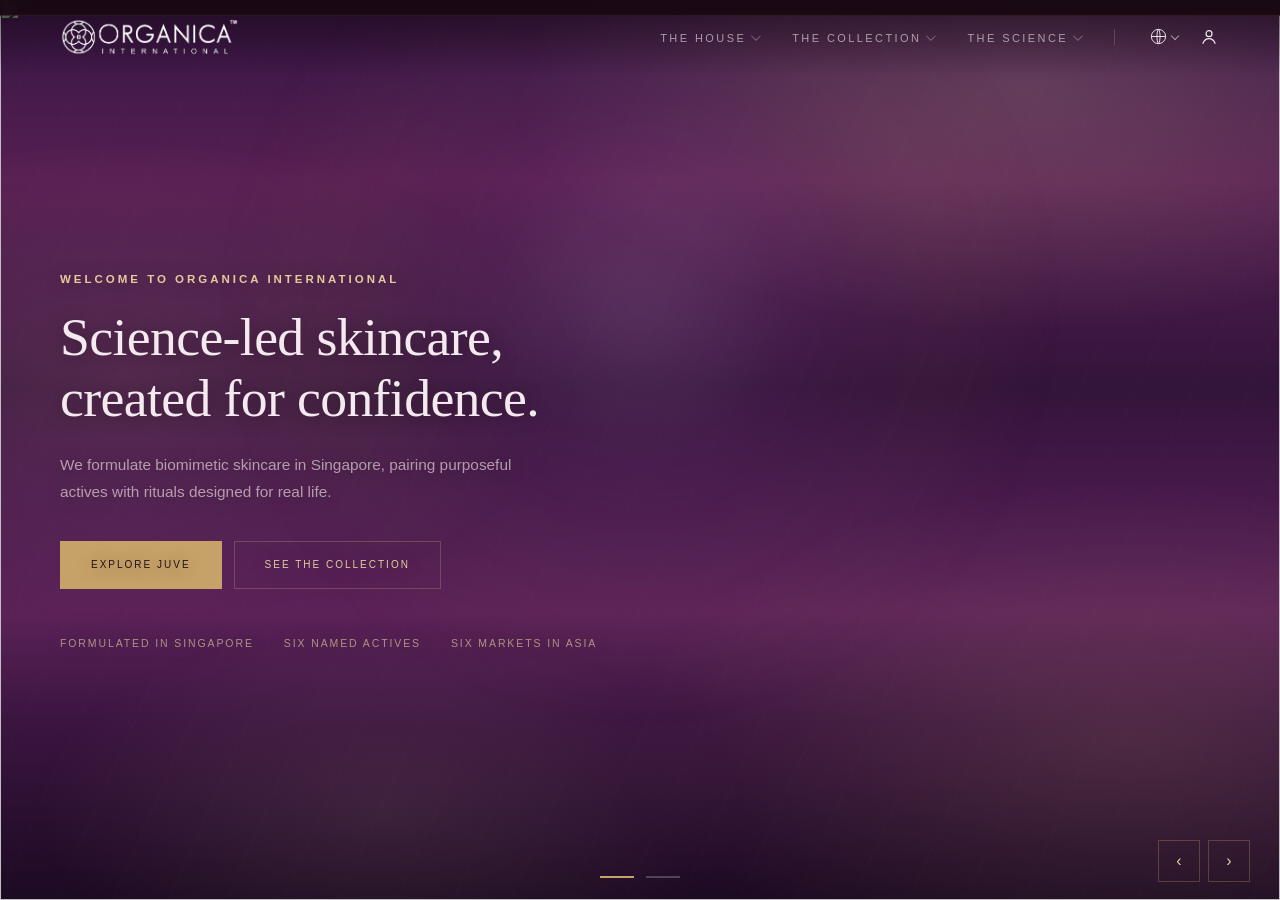
==== commit afc42587: "Add Elixir Glow and Repair+ to Collection navigation Both product pages already existed but weren't " ====
--- a/index.html
+++ b/index.html
@@ -4,7 +4,7 @@
 <meta charset="utf-8">
 <meta name="viewport" content="width=device-width, initial-scale=1">
 <title>Home — Organica International</title>
-<link rel="stylesheet" href="assets/css/style.css?v=47">
+  <link rel="stylesheet" href="assets/css/style.css?v=48">
 </head>
 <body class="home-page">
 <header id="hdr">
@@ -24,6 +24,8 @@
           <a href="product-juve.html">JUVE</a>
           <a href="product-mask.html">Bright Mask</a>
           <a href="product-prepe.html">ProBio Prepé</a>
+          <a href="product-elixir.html">Elixir Glow</a>
+          <a href="product-repair.html">Repair+</a>
         </div>
       </div>
       <div class="navlink">
@@ -59,7 +61,7 @@
 
 <nav class="drawer" id="drawer" aria-label="Mobile navigation">
   <div class="drawer-group"><div class="drawer-row"><a href="index.html" data-i="nav_house">The House</a><button class="drawer-toggle" type="button" onclick="toggleDrawerGroup(event,this)" aria-label="Show House links" aria-expanded="false"><i></i></button></div><div class="drawer-panel"><a class="drawer-sub" href="house.html#story" data-i="d_story">About Us</a><a class="drawer-sub" href="house.html#contact" data-i="d_contact">Contact Us</a></div></div>
-  <div class="drawer-group"><div class="drawer-row"><a href="shop.html" data-i="nav_collection">The Collection</a><button class="drawer-toggle" type="button" onclick="toggleDrawerGroup(event,this)" aria-label="Show Collection links" aria-expanded="false"><i></i></button></div><div class="drawer-panel"><a class="drawer-sub" href="product-juve.html">JUVE</a><a class="drawer-sub" href="product-mask.html">Bright Mask</a><a class="drawer-sub" href="product-prepe.html">ProBio Prepé</a></div></div>
+  <div class="drawer-group"><div class="drawer-row"><a href="shop.html" data-i="nav_collection">The Collection</a><button class="drawer-toggle" type="button" onclick="toggleDrawerGroup(event,this)" aria-label="Show Collection links" aria-expanded="false"><i></i></button></div><div class="drawer-panel"><a class="drawer-sub" href="product-juve.html">JUVE</a><a class="drawer-sub" href="product-mask.html">Bright Mask</a><a class="drawer-sub" href="product-prepe.html">ProBio Prepé</a><a class="drawer-sub" href="product-elixir.html">Elixir Glow</a><a class="drawer-sub" href="product-repair.html">Repair+</a></div></div>
   <div class="drawer-group"><div class="drawer-row"><a href="learn.html" data-i="nav_science">The Science</a><button class="drawer-toggle" type="button" onclick="toggleDrawerGroup(event,this)" aria-label="Show Science links" aria-expanded="false"><i></i></button></div><div class="drawer-panel"><a class="drawer-sub" href="learn.html#blog" data-i="d_blog">Blog Posts</a><a class="drawer-sub" href="learn.html#videos" data-i="d_videos">Videos</a></div></div>
 </nav>
 
@@ -90,7 +92,7 @@
     </div>
     <div class="slide slide-media slide-banner">
       <picture>
-        <source media="(max-width: 700px)" srcset="assets/images/hero/Banner%202%20Mobile.jpg">
+        <source media="(max-width: 700px)" srcset="assets/images/hero/Mobile%20Banner.png">
         <img class="simg" src="assets/images/hero/Banner%202.jpg" alt="Organica product banners for JUVE, Bright+ and ProBio Prepé">
       </picture>
     </div>
@@ -177,7 +179,9 @@
       <div><h4 data-i="f_shop">Discover</h4><ul>
         <li><a href="product-juve.html">JUVE</a></li>
         <li><a href="product-mask.html">Bright Mask</a></li>
-        <li><a href="product-prepe.html">ProBio Prepé</a></li></ul></div>
+        <li><a href="product-prepe.html">ProBio Prepé</a></li>
+        <li><a href="product-elixir.html">Elixir Glow</a></li>
+        <li><a href="product-repair.html">Repair+</a></li></ul></div>
       <div><h4 data-i="f_company">Company</h4><ul>
         <li><a href="house.html" data-i="nav_house">The House</a></li>
         <li><a href="learn.html" data-i="nav_learn">Learn</a></li>
--- a/assets/css/style.css
+++ b/assets/css/style.css
@@ -1143,6 +1143,16 @@
 .pdp-related h2{font-size:24px;margin-bottom:24px}
 .pdp-related-grid{display:grid;grid-template-columns:repeat(3,1fr);gap:20px}
 
+/* Standalone product launches: keep single supplied packshots fully visible. */
+.single-image-pdp .pdp-main{background:#f5f2ee}
+.single-image-pdp .pdp-main::before{display:none}
+.single-image-pdp .pdp-main .pdp-photo{
+  width:100%;height:100%;max-width:100%;object-fit:contain;object-position:center;
+  padding:clamp(18px,3vw,42px);filter:none;transform:none
+}
+.single-image-pdp .pdp-copy-list{margin:0;padding-left:1.2em;display:grid;gap:10px}
+.single-image-pdp .pdp-copy-list li{padding-left:.2em;color:var(--muted);line-height:1.7}
+
 @media(max-width:1040px){
   .pdp-grid{grid-template-columns:1fr;gap:36px}
   .pdp-gallery{position:static}
@@ -2266,13 +2276,19 @@
 .science-page #videos::before {
   content: "";
   position: absolute;
-  inset: 4% 0 auto;
+  inset: -72px 0 auto;
   z-index: -1;
-  height: 190px;
+  height: 360px;
   pointer-events: none;
   background:
-    radial-gradient(ellipse at 50% 0%, rgba(218, 187, 224, .14), transparent 63%),
-    linear-gradient(180deg, rgba(198, 162, 104, .055), transparent 72%);
+    radial-gradient(ellipse at 50% 18%, rgba(218, 187, 224, .18), transparent 64%),
+    linear-gradient(180deg, rgba(34, 11, 32, .36) 0%, rgba(198, 162, 104, .06) 35%, transparent 88%);
+}
+
+.science-page #videos {
+  padding-top: clamp(92px, 9vw, 132px);
+  background:
+    linear-gradient(180deg, rgba(42, 14, 40, .24) 0%, rgba(92, 38, 84, .12) 34%, transparent 78%);
 }
 
 @keyframes scienceOrbit {
@@ -2479,6 +2495,45 @@
   .home-page .expcard:nth-child(3) .ph-bg img{object-position:54% 50%}
 }
 
+/* Landing discovery cards: the shared mobile card rules below are designed
+   for overlay cards. These destination cards use a stacked media/content
+   layout, so keep their artwork locked to a real, edge-to-edge media row. */
+@media(max-width:600px){
+  .home-page .explore .expcard{
+    aspect-ratio:auto;
+    min-height:0;
+    display:grid;
+    grid-template-columns:minmax(0,1fr);
+    grid-template-rows:clamp(190px,58vw,230px) auto;
+    align-items:stretch;
+  }
+  .home-page .explore .expcard .ph-bg{
+    position:relative;
+    inset:auto;
+    width:100%;
+    height:100%;
+    min-height:0;
+    padding:0;
+    overflow:hidden;
+    background:transparent;
+  }
+  .home-page .explore .expcard .ph-bg img{
+    position:absolute;
+    inset:0;
+    width:100%;
+    height:100%;
+    max-width:none;
+    display:block;
+    object-fit:cover;
+  }
+  .home-page .explore .expcard .body{
+    position:relative;
+    inset:auto;
+    width:auto;
+    margin:0;
+  }
+}
+
 @media(max-width:360px){
   :root{--nav:70px}
   .mark img{height:26px;max-width:40vw}
@@ -2525,10 +2580,86 @@
   }
 }
 
-/* Collection carousel: on phones, keep the product name and imagery clear
-   without placing the longer product description over the pack shot. */
+/* Collection carousel: on phones, let the product imagery remain the focus. */
 @media(max-width:700px){
+  .collection-page .collection-product-copy h2,
   .collection-page .collection-product-copy p{
     display:none;
   }
 }
+/* Full-bleed page heroes: keep the fixed navigation visually inside the image. */
+.home-page .hero{
+  height:100svh;
+  min-height:700px;
+  padding-top:0;
+}
+
+.home-page .slides,
+.home-page .slide,
+.home-page .slide-banner picture{
+  height:100%;
+  min-height:100%;
+}
+
+.home-page .slide-banner picture{
+  display:block;
+  overflow:hidden;
+}
+
+.home-page .hero-art-bg,
+.home-page .slide-banner .simg{
+  position:absolute;
+  inset:0;
+  width:100%;
+  height:100%;
+  max-width:none;
+  max-height:none;
+  object-fit:cover;
+  object-position:center center;
+}
+
+.home-page #hdr:not(.solid),
+.collection-page #hdr:not(.solid){
+  background:transparent;
+  box-shadow:none;
+  -webkit-backdrop-filter:none;
+  backdrop-filter:none;
+}
+
+.collection-page .collection-showcase,
+.collection-page .collection-runway,
+.collection-page .collection-set{
+  margin-top:0;
+  height:100svh;
+}
+
+.collection-page .collection-set{
+  object-fit:cover;
+  object-position:center center;
+}
+
+@supports (height:100dvh){
+  .home-page .hero,
+  .collection-page .collection-showcase,
+  .collection-page .collection-runway,
+  .collection-page .collection-set{
+    height:100dvh;
+  }
+}
+
+@media (min-width:701px){
+  .home-page .hero-art-slide .sgrid{
+    padding-top:var(--nav);
+  }
+}
+
+@media (max-width:700px){
+  .home-page .hero{
+    height:100svh;
+    min-height:100svh;
+  }
+
+  .home-page .slides{
+    min-height:100%;
+  }
+}
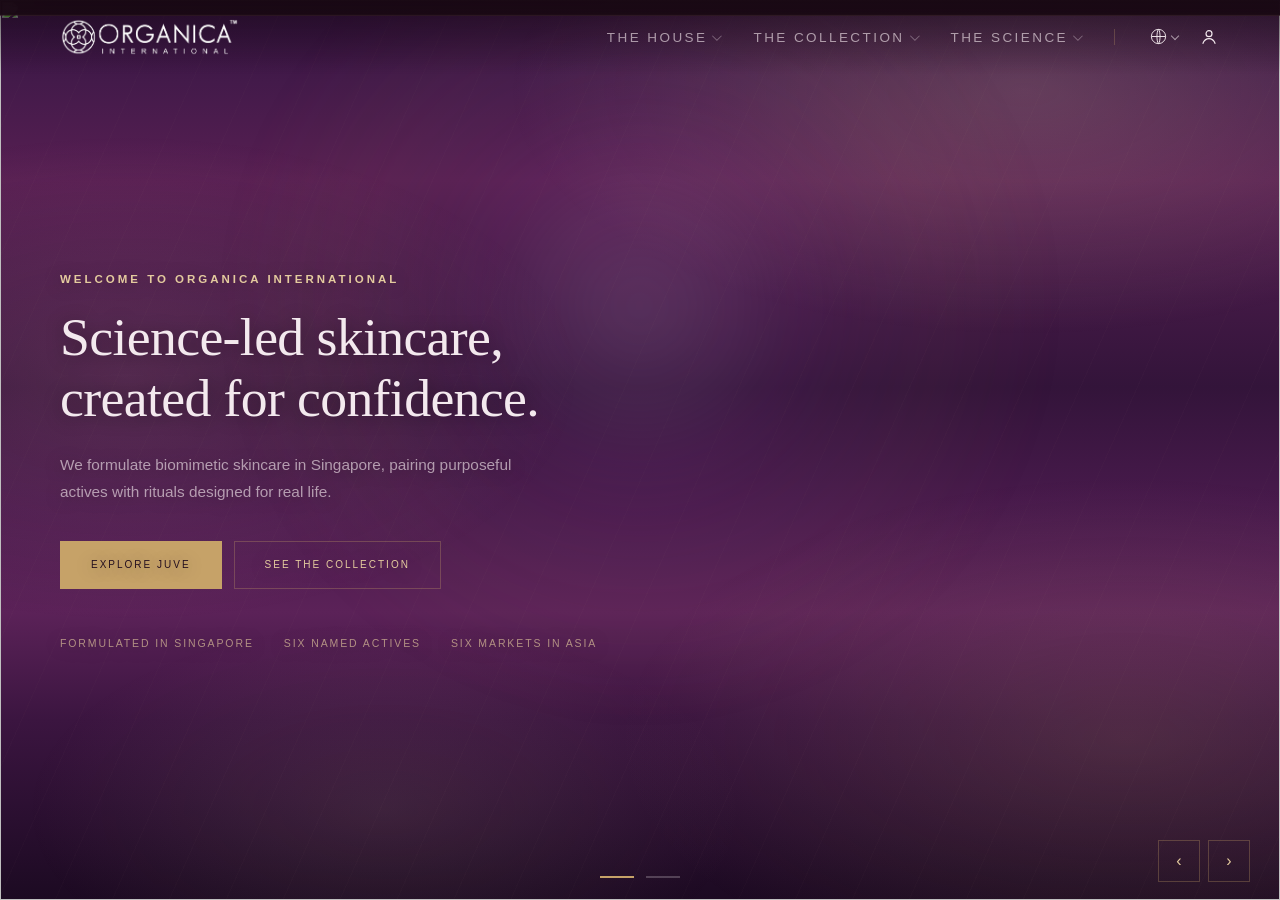
==== commit a5bec9ec: "Use a dedicated mobile crop for the JUVE hero banner The mobile hero was relying on CSS object-fit:c" ====
--- a/index.html
+++ b/index.html
@@ -71,7 +71,10 @@
 <section class="hero" id="top">
   <div class="slides" id="slides">
     <div class="slide hero-art-slide on">
-      <img class="hero-art-bg" src="assets/images/hero/Banner%20main.png" alt="" aria-hidden="true">
+      <picture>
+        <source media="(max-width: 700px)" srcset="assets/images/hero/Mobile%20Main%20Banner.jpg">
+        <img class="hero-art-bg" src="assets/images/hero/Banner%20main.png" alt="" aria-hidden="true">
+      </picture>
       <div class="wrap sgrid">
         <div class="scopy">
           <p class="eyebrow" data-i="s1_eyebrow">Welcome to Organica International</p>
@@ -93,7 +96,7 @@
     <div class="slide slide-media slide-banner">
       <picture>
         <source media="(max-width: 700px)" srcset="assets/images/hero/Mobile%20Banner.png">
-        <img class="simg" src="assets/images/hero/Banner%202.jpg" alt="Organica product banners for JUVE, Bright+ and ProBio Prepé">
+        <img class="simg" src="assets/images/hero/Banner2.png" alt="Organica product banners for JUVE, Bright+ and ProBio Prepé">
       </picture>
     </div>
   </div>
--- a/assets/css/style.css
+++ b/assets/css/style.css
@@ -63,7 +63,7 @@
 .mark small{display:block;font-family:var(--body);font-size:7.5px;letter-spacing:.36em;color:var(--txt-fade);margin-top:3px}
 .mark img{display:block;height:38px;width:auto}
 .navright{display:flex;align-items:center;gap:34px}
-.navright a,.navright>button{font-size:11px;letter-spacing:.22em;text-transform:uppercase;color:var(--txt-dim);transition:color .25s;white-space:nowrap}
+.navright a,.navright>button{font-size:13.5px;letter-spacing:.18em;text-transform:uppercase;color:var(--txt-dim);transition:color .25s;white-space:nowrap}
 .navright a:hover,.navright>button:hover{color:var(--txt)}
 .navsep{width:1px;height:16px;background:rgba(198,162,104,.28)}
 .cart{display:flex;align-items:center;gap:8px}
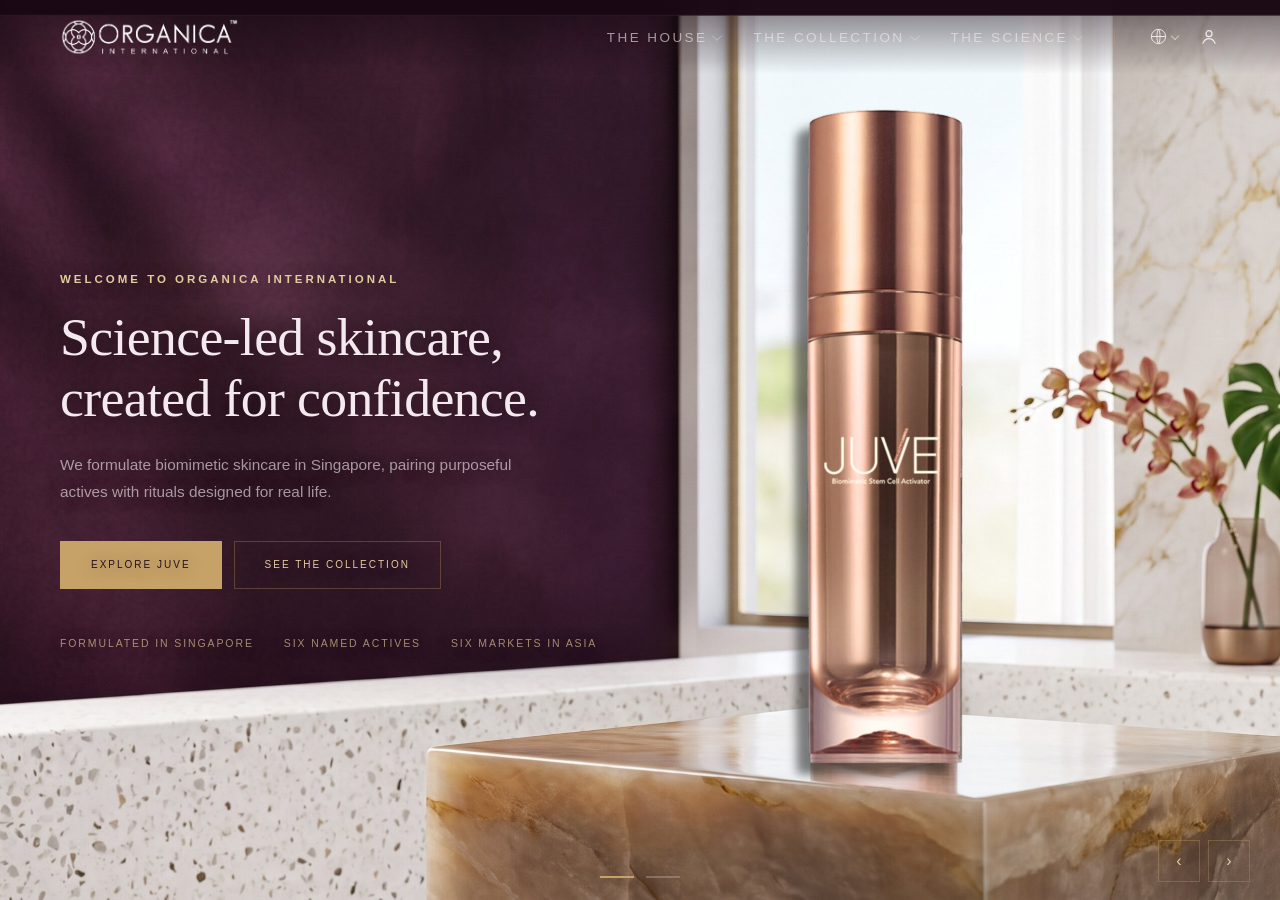
==== commit c3c56e0e: "Optimize image weight and fix header alignment across languages Image optimization (199MB -> 18MB, ~" ====
--- a/index.html
+++ b/index.html
@@ -4,7 +4,7 @@
 <meta charset="utf-8">
 <meta name="viewport" content="width=device-width, initial-scale=1">
 <title>Home — Organica International</title>
-  <link rel="stylesheet" href="assets/css/style.css?v=48">
+  <link rel="stylesheet" href="assets/css/style.css?v=49">
 </head>
 <body class="home-page">
 <header id="hdr">
@@ -73,7 +73,7 @@
     <div class="slide hero-art-slide on">
       <picture>
         <source media="(max-width: 700px)" srcset="assets/images/hero/Mobile%20Main%20Banner.jpg">
-        <img class="hero-art-bg" src="assets/images/hero/Banner%20main.png" alt="" aria-hidden="true">
+        <img class="hero-art-bg" src="assets/images/hero/Banner%20main.jpg" alt="" aria-hidden="true">
       </picture>
       <div class="wrap sgrid">
         <div class="scopy">
@@ -95,8 +95,8 @@
     </div>
     <div class="slide slide-media slide-banner">
       <picture>
-        <source media="(max-width: 700px)" srcset="assets/images/hero/Mobile%20Banner.png">
-        <img class="simg" src="assets/images/hero/Banner2.png" alt="Organica product banners for JUVE, Bright+ and ProBio Prepé">
+        <source media="(max-width: 700px)" srcset="assets/images/hero/Mobile%20Banner.jpg">
+        <img class="simg" src="assets/images/hero/Banner2.jpg" alt="Organica product banners for JUVE, Bright+ and ProBio Prepé">
       </picture>
     </div>
   </div>
@@ -112,7 +112,7 @@
 <div class="wrap discovery-destinations">
   <div class="explore">
     <a class="expcard" href="house.html">
-      <div class="ph-bg"><img src="assets/images/landing/The house.png" alt="Organica skincare specialist examining a formulation in the laboratory"></div>
+      <div class="ph-bg"><img src="assets/images/landing/The house.jpg" alt="Organica skincare specialist examining a formulation in the laboratory"></div>
       <div class="body">
         <span class="n">01</span>
         <h3 data-i="e1_h">The House</h3>
@@ -121,7 +121,7 @@
       </div>
     </a>
     <a class="expcard" href="shop.html">
-      <div class="ph-bg"><img src="assets/images/landing/The Collection.png" alt="The Organica skincare collection arranged in a formulation laboratory"></div>
+      <div class="ph-bg"><img src="assets/images/landing/The Collection.jpg" alt="The Organica skincare collection arranged in a formulation laboratory"></div>
       <div class="body">
         <span class="n">02</span>
         <h3 data-i="e2_h">The Collection</h3>
@@ -130,7 +130,7 @@
       </div>
     </a>
     <a class="expcard" href="learn.html">
-      <div class="ph-bg"><img src="assets/images/landing/The Science.png" alt="Skincare formulation science illustrated with molecular structures and serum textures"></div>
+      <div class="ph-bg"><img src="assets/images/landing/The Science.jpg" alt="Skincare formulation science illustrated with molecular structures and serum textures"></div>
       <div class="body">
         <span class="n">03</span>
         <h3 data-i="e3_h">The Science</h3>
@@ -242,6 +242,6 @@
   </div>
 </aside>
 
-<script src="assets/js/app.js?v=28"></script>
+<script src="assets/js/app.js?v=31"></script>
 </body>
 </html>
--- a/assets/css/style.css
+++ b/assets/css/style.css
@@ -62,8 +62,9 @@
 .mark{font-family:var(--display);font-size:18px;letter-spacing:.24em;color:var(--txt);white-space:nowrap;margin-right:auto}
 .mark small{display:block;font-family:var(--body);font-size:7.5px;letter-spacing:.36em;color:var(--txt-fade);margin-top:3px}
 .mark img{display:block;height:38px;width:auto}
-.navright{display:flex;align-items:center;gap:34px}
-.navright a,.navright>button{font-size:13.5px;letter-spacing:.18em;text-transform:uppercase;color:var(--txt-dim);transition:color .25s;white-space:nowrap}
+.navright{display:flex;align-items:center;gap:34px;flex-shrink:0}
+.navright>.navlink{flex-shrink:0}
+.navright a,.navright>button{font-size:13.5px;letter-spacing:.18em;text-transform:uppercase;color:var(--txt-dim);transition:color .25s;white-space:nowrap;flex-shrink:0}
 .navright a:hover,.navright>button:hover{color:var(--txt)}
 .navsep{width:1px;height:16px;background:rgba(198,162,104,.28)}
 .cart{display:flex;align-items:center;gap:8px}
@@ -369,6 +370,14 @@
 .arow{display:flex;justify-content:space-between;padding:14px 0;border-bottom:1px solid rgba(198,162,104,.16);font-size:13.5px}
 .arow span{color:var(--txt-fade)}
 .hidden{display:none!important}
+
+/* Content-aware nav fallback: JS (fitNav in app.js) adds this class whenever the
+   translated nav labels don't actually fit next to the logo, independent of
+   viewport width, so longer languages don't get cramped before the 1040px
+   breakpoint below would otherwise kick in. */
+html.nav-tight .navright a{display:none}
+html.nav-tight .navright{gap:20px}
+html.nav-tight .burger{display:flex}
 
 /* ================== RESPONSIVE ================== */
 @media(max-width:1040px){
